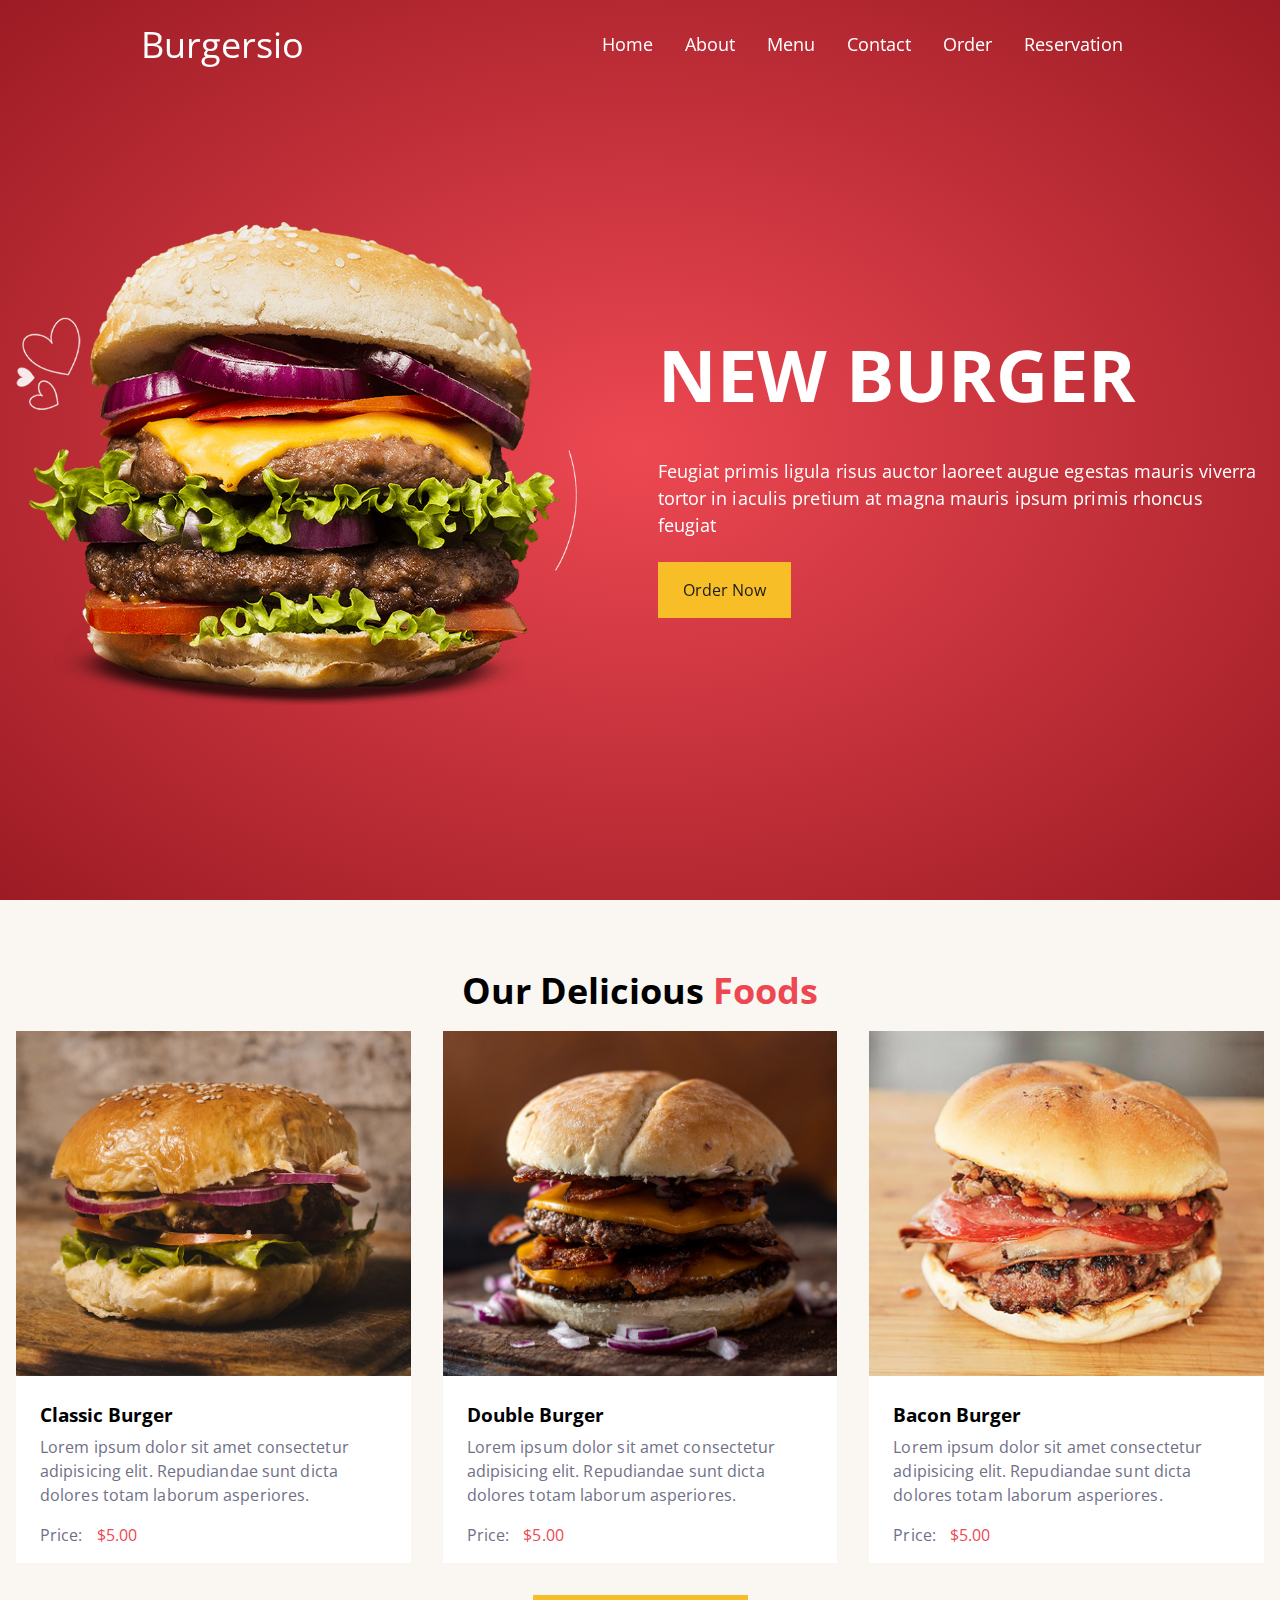
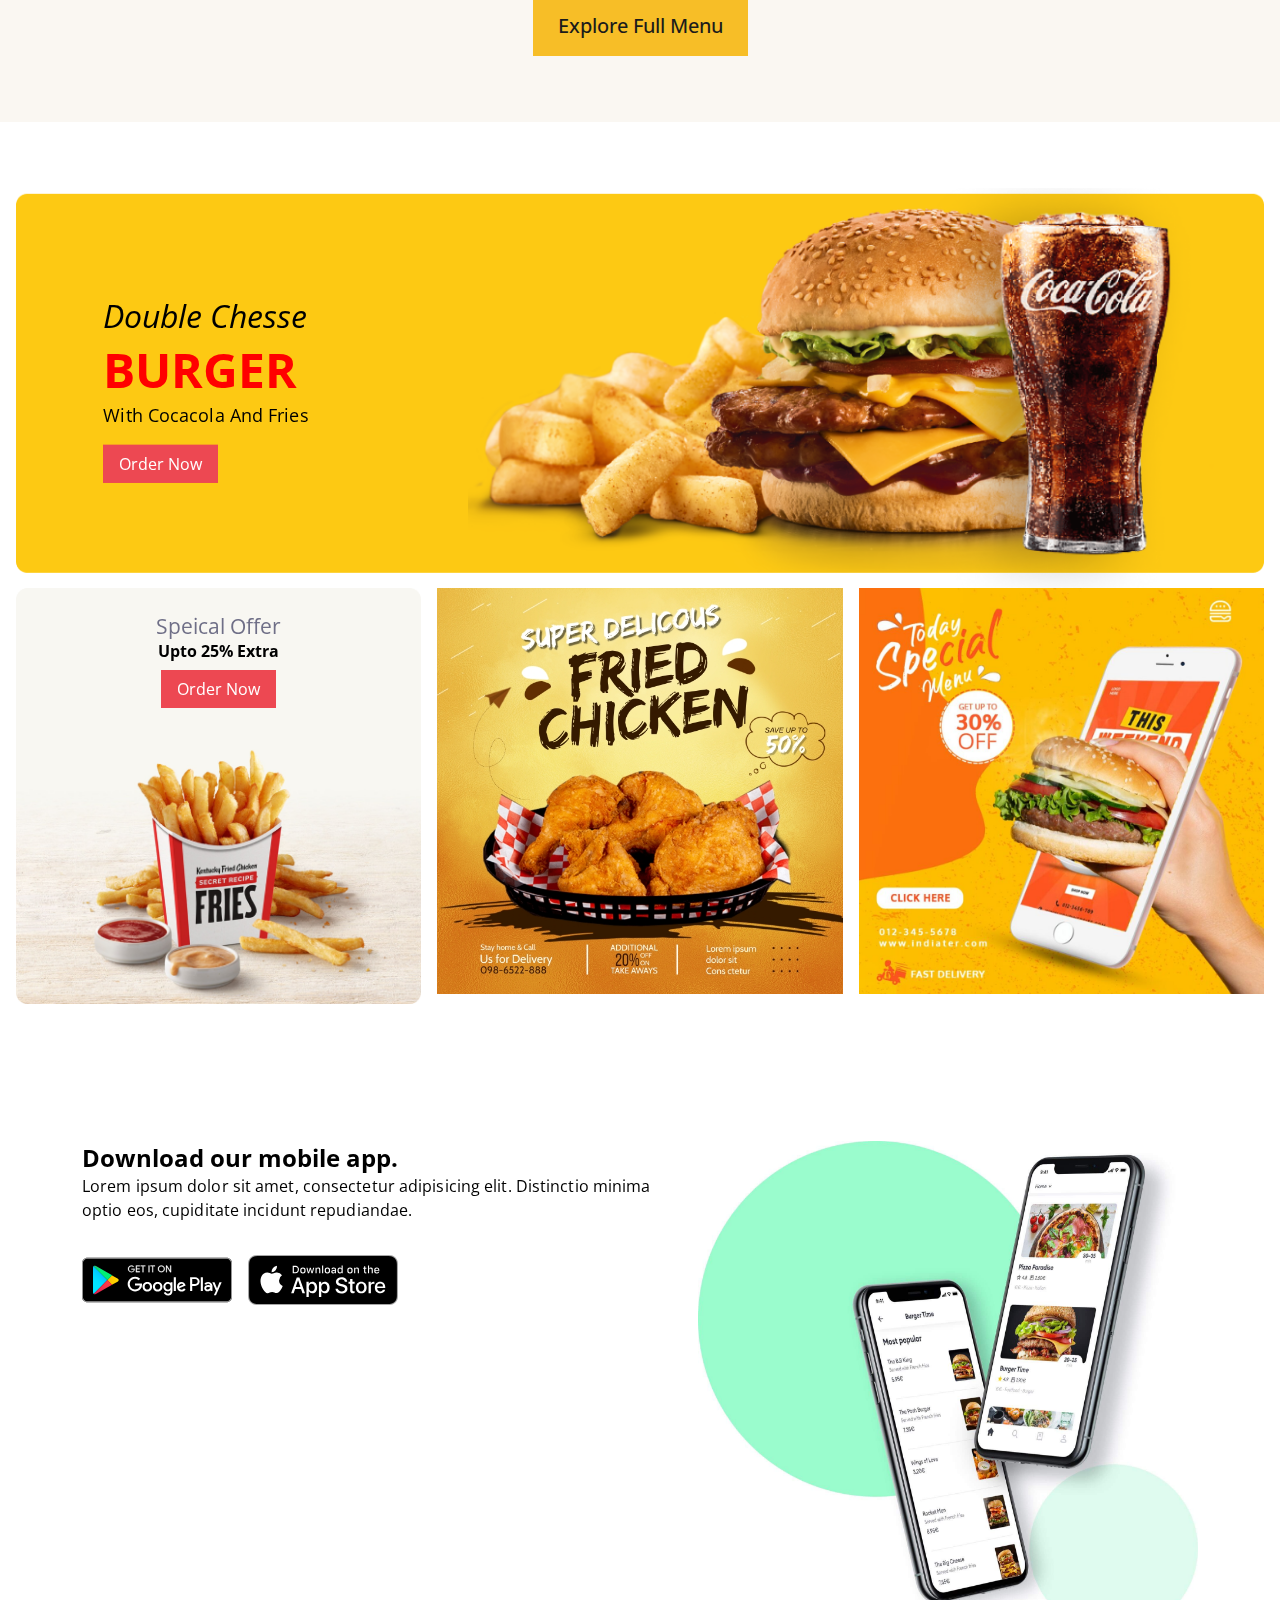
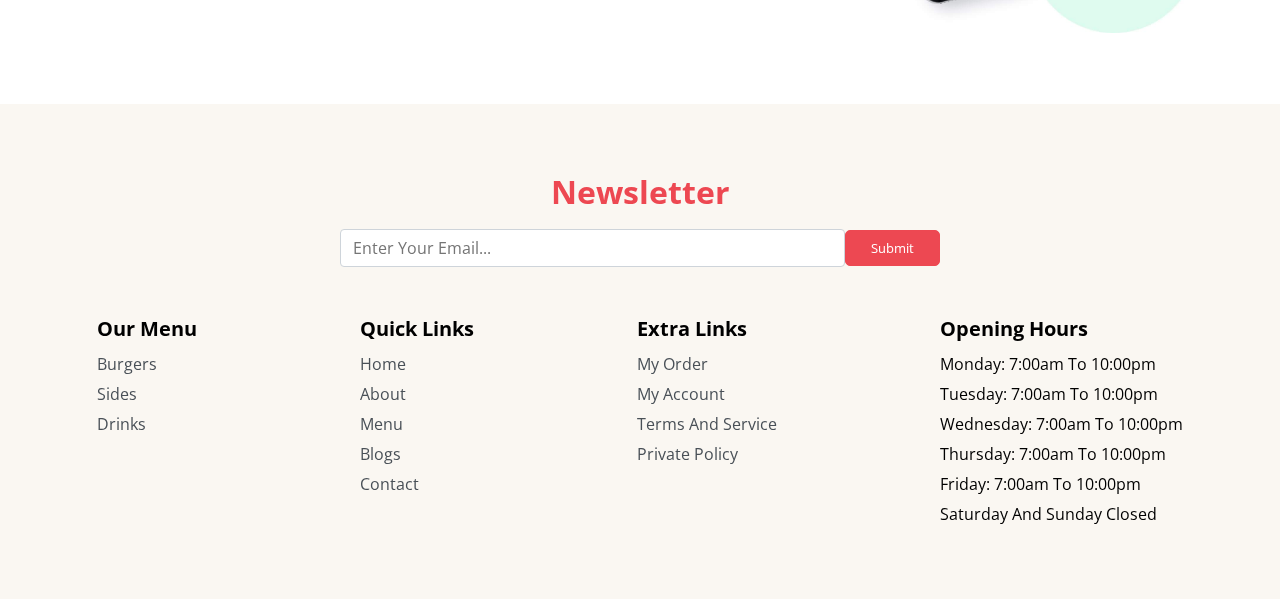
==== index.html @ 21f8e9f9 "Burgersio" ====
<!DOCTYPE html>
<html lang="en">

<head>
    <meta charset="UTF-8">
    <meta http-equiv="X-UA-Compatible" content="IE=edge">
    <meta name="viewport" content="width=device-width, initial-scale=1, minimum-scale=1" />
    <link rel="stylesheet" href="https://use.fontawesome.com/releases/v5.0.13/css/all.css"
        integrity="sha384-DNOHZ68U8hZfKXOrtjWvjxusGo9WQnrNx2sqG0tfsghAvtVlRW3tvkXWZh58N9jp" crossorigin="anonymous">
    <link rel="stylesheet" href="css/main.css">
    <link href="https://fonts.googleapis.com/css2?family=Poppins:wght@300;400;500;700&display=swap" rel="stylesheet">
    <title>Burgersio</title>
</head>

<body>
    <header id="header">
        <div class="nav-container">
            <a href="index.html" id="logo">Burgersio</a>
            <span id="navbar-toggle" class="toggler">
                <i class="fas fa-bars"></i>
            </span>
            <nav class="navbar">
                <ul class="nav-list">
                    <li class="nav-item"><a href="index.html" class="nav-link">Home</a></li>
                    <li class="nav-item"><a href="/about" class="nav-link">About</a></li>
                    <li class="nav-item"><a href="/menu" class="nav-link">Menu</a></li>
                    <li class="nav-item"><a href="/contact" class="nav-link">Contact</a></li>
                    <li class="nav-item order-btn">Order</a></li>
                    <li class="nav-item reservation-btn">Reservation</a></li>
                </ul>
            </nav>
        </div>
    </header>
    <div class="hero">
        <div class="container">
            <div class="hero-content">
                <div class="hero-img">
                    <img src="./img/burger-bg.png" class="img-fluid burger bounce" alt="">
                </div>
                <div class="hero-descprtion">
                    <h1>NEW BURGER</h1>
                    <p>Feugiat primis ligula risus auctor laoreet augue egestas mauris viverra tortor in iaculis pretium
                        at magna mauris ipsum primis rhoncus feugiat</p>
                    <a href="#" class="yellow-btn">Order Now</a>
                </div>
            </div>
        </div>
    </div>

    <section class="popular-dishes">
        <div class="container">
            <h2>Our Delicious <span>Foods</span></h2>
            <div class="dish-container">
                <div class="dish">
                    <div class="dish-img">
                        <img src="/img/classic-burger.jpeg" class="img-fluid" alt="">
                    </div>

                    <div class="dish-content">
                        <h3>Classic Burger</h3>
                        <p>Lorem ipsum dolor sit amet consectetur adipisicing elit. Repudiandae sunt dicta dolores totam
                            laborum asperiores.</p>
                        <p class="price">Price: <span class="cost">$5.00</span></p>
                    </div>
                </div>
                <div class="dish">
                    <div class="dish-img">
                        <img src="/img/double-burger.jpeg" class="img-fluid" alt="">
                    </div>

                    <div class="dish-content">
                        <h3>Double Burger</h3>
                        <p>Lorem ipsum dolor sit amet consectetur adipisicing elit. Repudiandae sunt dicta dolores totam
                            laborum asperiores.</p>
                        <p class="price">Price: <span class="cost">$5.00</span></p>
                    </div>
                </div>
                <div class="dish">
                    <div class="dish-img">
                        <img src="/img/bacon-burger.jpeg" class="img-fluid" alt="">
                    </div>

                    <div class="dish-content">
                        <h3>Bacon Burger</h3>
                        <p>Lorem ipsum dolor sit amet consectetur adipisicing elit. Repudiandae sunt dicta dolores totam
                            laborum asperiores.</p>
                        <p class="price">Price: <span class="cost">$5.00</span></p>
                    </div>
                </div>
            </div>
            <a href="#" class="yellow-btn">Explore Full Menu</a>
        </div>
    </section>

    <section id="deals">
        <div class="container">

            <div class="deal-row">
                <div class="deal-content">
                    <span>Double Chesse</span>
                    <h3>Burger</h3>
                    <p>With Cocacola And Fries</p>
                    <a href="#" class="red-btn">Order Now</a>
                </div>
            </div>

            <div class="deals-container">
                <div class="deal deal-2">
                    <div class="deal-content">
                        <span>Speical Offer</span>
                        <h3>Upto 25% Extra </h3>
                        <a href="#" class="red-btn">Order Now</a>
                    </div>
                    <div class="deal-img">
                        <img src="/img/banner-2.png" class="img-fluid" alt="">
                    </div>
                </div>
                <div class="deal deal-3">
                    <div class="deal-img">
                        <img src="/img/fried-chicken-ads-design-template-52e0ccf8a21992047c5465de8cdbde02_screen.jpeg"
                            class="img-fluid" alt="">
                    </div>
                </div>
                <div class="deal deal-4">
                    <div class="deal-img">
                        <img src="/img/free-best-creative-restaurant-banner-for-fast-food-delivery-promotion-banner-990x990.jpeg"
                            class="img-fluid" alt="">
                    </div>
                </div>
            </div>
        </div>
    </section>

    <section class="download-app">
        <div class="container">
            <div class="download-container">
                <div class="download-content">
                    <h2>Download our mobile app.</h2>
                    <p>Lorem ipsum dolor sit amet, consectetur adipisicing elit. Distinctio minima optio eos, cupiditate
                        incidunt repudiandae.</p>
                    <div class="apps">
                        <div class="google-play">
                            <img src="img/google-play.svg" alt="">
                        </div>
                        <div class="app-store">
                            <img src="img/app-store.svg" alt="">
                        </div>
                    </div>
                </div>
                <div class="download-img">
                    <img src="img/phones-with-bolt-food.jpeg" class="img-fluid" alt="">
                </div>
            </div>
        </div>
    </section>

    <section id="footer">
        <div class="container">
            <h3>Newsletter</h3>
            <div class="newsletter">
                <input type="email" name="" id="" placeholder="Enter Your Email...">
                <input type="submit" class="red-btn" value="Submit">
            </div>

            <div class="footer-navigation">
                <div class="footer-nav-list">
                    <h4>Our Menu</h4>
                    <ul>
                        <li><a href="#">Burgers</a></li>
                        <li><a href="#">Sides</a></li>
                        <li><a href="#">Drinks</a></li>
                    </ul>
                </div>
                <div class="footer-nav-list">
                    <h4>Quick Links</h4>
                    <ul>
                        <li><a href="#">Home</a></li>
                        <li><a href="#">About</a></li>
                        <li><a href="#">Menu</a></li>
                        <li><a href="#">Blogs</a></li>
                        <li><a href="#">Contact</a></li>
                    </ul>
                </div>
                <div class="footer-nav-list">
                    <h4>Extra Links</h4>
                    <ul>
                        <li><a href="#">My Order</a></li>
                        <li><a href="#">My Account</a></li>
                        <li><a href="#">Terms And Service</a></li>
                        <li><a href="#">Private Policy</a></li>
                    </ul>
                </div>
                <div class="footer-nav-list">
                    <h4>Opening Hours</h4>
                    <ul>
                        <li>Monday: 7:00am To 10:00pm</li>
                        <li>Tuesday: 7:00am To 10:00pm</li>
                        <li>Wednesday: 7:00am To 10:00pm</li>
                        <li>Thursday: 7:00am To 10:00pm</li>
                        <li>Friday: 7:00am To 10:00pm</li>
                        <li>Saturday And Sunday Closed</li>
                    </ul>
                </div>
            </div>

        </div>
    </section>

    <section id="reservation-container">
        <div class="reservation">
            <span class="close-btn">&times;</span>
            <div class="reservation-info">
                <h1>Reservation</h1>
                <form>
                    <select name="number_guest" id="">
                        <option value="">Number of guest</option>
                        <option value="1">1</option>
                        <option value="2">2</option>
                        <option value="3">3</option>
                        <option value="4">4</option>
                        <option value="5">5</option>
                        <option value="6+">6+</option>
                    </select>

                    <input type="date" name="date" id="date">

                    <input type="time" name="time" id="time">

                    <input type="submit" class="yellow-btn" value="Book">
                </form>
            </div>
        </div>
    </section>

    <section id="order">
        <div class="order-container">
            <!-- <div class="container"> -->
            <span class="close-btn-2">&times;</span>
            <div class="order-content">
                <div class="order-header">
                    <h3>Logo</h3>
                    <p>900 Third St, Alpharetta GA 30009 </p>
                    <span id="login-btn">Login</span>
                </div>
                <div class="order-sub-body">
                    <form action="">
                        <select name="categories" id="categories">
                            <option value="all">All</option>
                            <option value="burgers">Burger</option>
                            <option value="sides">Sides</option>
                            <option value="drinks">Drinks</option>
                        </select>

                        <input type="text" placeholder="search..." id="searchbar">
                    </form>
                </div>
                <div class="order-body">
                    <div class="food-items active" id="all">
                        <div>
                            <div class="category-name">
                                <h2>Burgers</h2>
                            </div>
                        </div>
                        <div class="item">
                            <h4>CRISPY CHICKEN</h4>
                            <p>Chicken breast, chilli sauce, tomatoes, pickles, coleslaw</p>
                            <span>$5.99</span>
                        </div>
                        <div class="item">
                            <h4>Bacon Burger</h4>
                            <p>House beef patty, cheddar cheese, bacon, onion, mustard</p>
                            <span>$9.99</span>
                        </div>
                        <div class="item">
                            <h4>Double Burger</h4>
                            <p>2 beef patties, cheddar cheese, mustard, pickles, tomatoes</p>
                            <span>$7.99</span>
                        </div>
                        <div class="item">
                            <h4>Classic Burger</h4>
                            <p>Beef, cheddar cheese, ketchup, mustard, pickles, onion</p>
                            <span>$5.99</span>
                        </div>
                        <div>
                            <div class="category-name">
                                <h2>Sides</h2>
                            </div>
                        </div>
                        <div class="item">
                            <h4>Onion Rings</h4>
                            <p>Integer ultrice an aligula lectus purus magna and tempor</p>
                            <span>$1.75</span>
                        </div>
                        <div class="item">
                            <h4>French Fries</h4>
                            <p>Integer ultrice an aligula lectus purus magna and tempor</p>
                            <span>$1.75</span>
                        </div>
                        <div class="item">
                            <h4>Chicken Nuggets</h4>
                            <p>Integer ultrice an aligula lectus purus magna and tempor</p>
                            <span>$1.99</span>
                        </div>
                        <div class="item">
                            <h4>MOZZARELLA STICKS</h4>
                            <p>Integer ultrice an aligula lectus purus magna and tempor</p>
                            <span>$2.99</span>
                        </div>

                        <div>
                            <div class="category-name">
                                <h2>Drinks</h2>
                            </div>
                        </div>
                        <div class="item">
                            <h4>Orange Juice</h4>
                            <p>Lorem ipsum dolor sit, amet consectetur adipisicing.</p>
                            <span>$1.99</span>
                        </div>
                        <div class="item">
                            <h4>Iced Cola</h4>
                            <p>Integer ultrice an aligula lectus purus magna and tempor</p>
                            <span>$1.99</span>
                        </div>
                        <div class="item">
                            <h4>Iced Tea</h4>
                            <p>Integer ultrice an aligula lectus purus magna and tempor</p>
                            <span>$1.99</span>
                        </div>
                        <div class="item">
                            <h4>Trio Cafe</h4>
                            <p>Trio Cafe is Family owned in Boston Waterfront.</p>
                            <span>$2.99</span>
                        </div>
                    </div>

                    <div class="food-items" id="burgers">
                        <div>
                            <div class="category-name">
                                <h2>Burgers</h2>
                            </div>
                        </div>
                        <div class="item">
                            <h4>CRISPY CHICKEN</h4>
                            <p>Chicken breast, chilli sauce, tomatoes, pickles, coleslaw</p>
                            <span>$5.99</span>
                        </div>
                        <div class="item">
                            <h4>Bacon Burger</h4>
                            <p>House beef patty, cheddar cheese, bacon, onion, mustard</p>
                            <span>$9.99</span>
                        </div>
                        <div class="item">
                            <h4>Double Burger</h4>
                            <p>2 beef patties, cheddar cheese, mustard, pickles, tomatoes</p>
                            <span>$7.99</span>
                        </div>
                        <div class="item">
                            <h4>Classic Burger</h4>
                            <p>Beef, cheddar cheese, ketchup, mustard, pickles, onion</p>
                            <span>$5.99</span>
                        </div>
                    </div>

                    <div class="food-items" id="sides">
                        <div>
                            <div class="category-name">
                                <h2>Sides</h2>
                            </div>
                        </div>
                        <div class="item">
                            <h4>Onion Rings</h4>
                            <p>Integer ultrice an aligula lectus purus magna and tempor</p>
                            <span>$1.75</span>
                        </div>
                        <div class="item">
                            <h4>French Fries</h4>
                            <p>Integer ultrice an aligula lectus purus magna and tempor</p>
                            <span>$1.75</span>
                        </div>
                        <div class="item">
                            <h4>Chicken Nuggets</h4>
                            <p>Integer ultrice an aligula lectus purus magna and tempor</p>
                            <span>$1.99</span>
                        </div>
                        <div class="item">
                            <h4>MOZZARELLA STICKS</h4>
                            <p>Integer ultrice an aligula lectus purus magna and tempor</p>
                            <span>$2.99</span>
                        </div>
                    </div>

                    <div class="food-items" id="drinks">
                        <div>
                            <div class="category-name">
                                <h2>Drinks</h2>
                            </div>
                        </div>
                        <div class="item">
                            <h4>Orange Juice</h4>
                            <p>Lorem ipsum dolor sit, amet consectetur adipisicing.</p>
                            <span>$1.99</span>
                        </div>
                        <div class="item">
                            <h4>Iced Cola</h4>
                            <p>Integer ultrice an aligula lectus purus magna and tempor</p>
                            <span>$1.99</span>
                        </div>
                        <div class="item">
                            <h4>Iced Tea</h4>
                            <p>Integer ultrice an aligula lectus purus magna and tempor</p>
                            <span>$1.99</span>
                        </div>
                        <div class="item">
                            <h4>Trio Cafe</h4>
                            <p>Trio Cafe is Family owned in Boston Waterfront.</p>
                            <span>$2.99</span>
                        </div>
                    </div>

                    <div class="order-summary">
                        <div class="summary-header">
                            <h4>Order Summary</h4>
                        </div>
                        <div class="summary">
                            <p>Lorem ipsum dolor, sit amet consectetur adipisicing elit. Illum quaerat delectus
                                nulla sapiente molestias ad eaque minus pariatur laboriosam! Vitae beatae inventore,
                                omnis officiis ipsum perspiciatis alias, consectetur numquam, expedita atque
                                assumenda consequuntur commodi facere. Architecto, enim eveniet corrupti possimus ab
                                mollitia voluptates hic sapiente molestias error fuga earum a.</p>
                        </div>
                    </div>
                </div>
            </div>
        </div>

        <div id="order-item">
            <div class="order-item-container">
                <div class="order-item-content">
                    <span class="closeBtn4">&times;</span>
                    <div class="order-item-header">
                        <h2 class="item-name"></h2>
                        <p class="item-descrption"></p>
                    </div>
                    <div class="order-item-body">
                        <textarea name="instruction" id="instruction" cols="30" rows="10"></textarea>
                    </div>
                    <div class="order-item-footer">
                        <input type="number" name="quantity" id="quantity" min="0" max="10" placeholder="0">
                        <button class="red-btn">Add to order <span class="item-price"></span></button>
                    </div>
                </div>
            </div>
        </div>

        <div id="login">
            <div class="login-container">
                <div class="login-content">
                    <span class="closeBtn3">&times;</span>
                    <div class="login-header">
                        <h3>Login</h3>
                        <p>Don't have a ChowNow account? <span id="sign-up-btn">sign up</span></p>
                    </div>
                    <div class="login-body">
                        <form action="">
                            <div class="text-danger"></div>
                            <input type="email" name="login_email" id="login_email" placeholder="email...">

                            <div class="text-danger"></div>
                            <input type="text" name="login_password" id="login_password" placeholder="password...">

                            <input type="button" value="Login" class="red-btn" id="sign-in">
                        </form>
                    </div>
                    <div class="login-footer">
                        <p>footer</p>
                    </div>
                </div>
            </div>
        </div>

        <div id="sign-up">
            <div class="sign-up-container">
                <div class="sign-up-content">
                    <span class="closeBtn4">&times;</span>
                    <div class="sign-up-header">
                        <h3>Sign Up</h3>
                        <p>Already have an account <span id="login-btn-2">login</span></p>
                    </div>
                    <div class="sign-up-body">
                        <form action="">
                            <div class="text-danger"></div>
                            <input type="text" name="fname" id="fname" placeholder="First Name...">

                            <div class="text-danger"></div>
                            <input type="text" name="lname" id="lname" placeholder="Last Name...">

                            <div class="text-danger"></div>
                            <input type="email" name="email" id="email" placeholder="Email...">

                            <div class="text-danger"></div>
                            <input type="text" name="phone" id="phone" placeholder="Phone...">

                            <div class="text-danger"></div>
                            <input type="text" name="password" id="password" placeholder="Password...">

                            <input type="button" value="Sign Up" class="red-btn" id="register">
                        </form>
                    </div>
                    <div class="sign-up-footer">
                        <p>footer</p>
                    </div>
                </div>
            </div>
        </div>
    </section>

</body>

<script src="https://ajax.googleapis.com/ajax/libs/jquery/3.5.1/jquery.min.js"></script>
<script src="js/app.js"></script>

</html>
---- css/main.css ----
@import url("https://fonts.googleapis.com/css2?family=Imperial+Script&family=Poppins:wght@300;400;500;700&display=swap");
@import url("https://fonts.googleapis.com/css2?family=Open+Sans:wght@300;400;500;700&display=swap");
* {
  margin: 0;
  padding: 0;
  box-sizing: border-box;
  font-family: "Open Sans";
}

a {
  text-decoration: none;
}

li {
  list-style: none;
}

section {
  padding: 50px 0;
}

input[type='email'], input[type='text'], input[type='date'], input[type='time'], select, textarea {
  display: block;
  width: 100%;
  height: calc(1.5em + 0.75rem + 2px);
  padding: 0.375rem 0.75rem;
  font-size: 1rem;
  font-weight: 400;
  line-height: 1.5;
  color: #495057;
  background-color: #fff;
  background-clip: padding-box;
  border: 1px solid #ced4da;
  border-radius: 0.25rem;
  transition: border-color .15s ease-in-out,box-shadow .15s ease-in-out;
}

.container {
  max-width: 1300px;
  width: 100%;
  margin: 0 auto;
  overflow: hidden;
  padding: 1rem;
}

.yellow-btn {
  border: 1px solid #f7be27;
  color: #1b1b1b;
  background: #f7be27;
  padding: 1rem 1.5rem;
  transition: .3s ease-in-out;
  cursor: pointer;
}

.yellow-btn:hover {
  border: 1px solid #fff;
  color: #fff;
  background: transparent;
}

.red-btn {
  border: 1px solid #ed4852;
  color: #fff;
  background: #ed4852;
  padding: 1rem 1.5rem;
  transition: .3s ease-in-out;
  cursor: pointer;
}

.red-btn:hover {
  border: 1px solid #1b1b1b;
  color: #fff;
  background: #1b1b1b;
}

.img-fluid {
  max-width: 100%;
  height: auto;
}

.sticky {
  background: #fff;
  color: #1b1b1b;
}

.text-danger {
  color: red;
  text-align: left;
  text-transform: capitalize;
}

.reservation-btn {
  cursor: pointer;
}

header.sticky #logo,
header.sticky ul li,
header.sticky .toggler,
header.sticky ul li a {
  color: #1b1b1b !important;
}

header.sticky #logo:hover,
header.sticky ul li:hover,
header.sticky .toggler:hover,
header.sticky ul li a:hover {
  color: #ed4852 !important;
}

@keyframes bounce {
  0% {
    transform: translateY(50);
  }
  50% {
    transform: translateY(-50px);
  }
  100% {
    transform: translateY(50);
  }
}

header {
  position: fixed;
  top: 0;
  left: 0;
  width: 100%;
  display: flex;
  flex-wrap: wrap;
  justify-content: space-between;
  align-items: center;
  padding: 1rem 0;
  z-index: 10;
  transition: 0.3s ease-in-out;
  background: transparent;
}

header .nav-container {
  display: flex;
  align-items: center;
  justify-content: space-around;
  width: 100%;
  flex-wrap: wrap;
}

header .nav-container #navbar-toggle {
  display: none;
}

header .nav-container #logo {
  color: #fff;
  font-size: 36px;
  transition: 0.3s ease-in-out;
  cursor: pointer;
}

header .nav-container .nav-list {
  display: flex;
  align-items: center;
  flex-wrap: wrap;
}

header .nav-container .nav-list .nav-item {
  padding: 1rem;
  cursor: pointer;
  color: #fff;
  transition: .3s ease-in-out;
  font-size: 18px;
}

header .nav-container .nav-list .nav-item:hover {
  color: #1b1b1b;
}

header .nav-container .nav-list .nav-item .nav-link {
  color: #fff;
  transition: .3s ease-in-out;
  font-size: 18px;
}

header .nav-container .nav-list .nav-item .nav-link:hover {
  color: #1b1b1b;
}

.hero {
  position: relative;
  width: 100%;
  height: 100vh;
  background: #ed4852;
  background: radial-gradient(ellipse at center, #ed4852 0%, #9c1b24 100%);
}

.hero .hero-content {
  display: flex;
  align-items: center;
  justify-content: center;
  height: 100vh;
  gap: 5rem;
}

.hero .hero-content .hero-img {
  flex: 90%;
  animation-duration: 2s;
  animation-iteration-count: infinite;
  animation-name: bounce;
  animation-timing-function: linear;
}

.hero .hero-content .hero-descprtion h1 {
  color: #fff;
  font-size: 72px;
  line-height: 1.2;
  margin-bottom: 2.5rem;
  font-weight: 700;
}

.hero .hero-content .hero-descprtion p {
  color: #fff;
  line-height: 1.5;
  letter-spacing: .1px;
  margin-bottom: 2.5rem;
  font-size: 18px;
}

.popular-dishes {
  background: #faf7f2;
}

.popular-dishes h2 {
  text-align: center;
  font-size: 36px;
  padding-bottom: 1rem;
  font-weight: 700;
}

.popular-dishes h2 span {
  color: #ed4852;
}

.popular-dishes .dish-container {
  display: flex;
  align-items: center;
  justify-content: center;
  width: 100%;
  gap: 2rem;
}

.popular-dishes .dish {
  background: #fff;
  cursor: pointer;
  margin-bottom: 2rem;
  overflow: hidden;
}

.popular-dishes .dish:hover img {
  transform: scale(1.2);
}

.popular-dishes .dish:hover h2 {
  z-index: 10;
}

.popular-dishes .dish .dish-img {
  display: inline-block;
  overflow: hidden;
}

.popular-dishes .dish .dish-img img {
  width: 100%;
  transition: 0.5s all ease-in-out;
  overflow: hidden;
  width: 100%;
  position: relative;
}

.popular-dishes .dish .dish-content {
  margin-top: 1rem;
}

.popular-dishes .dish .dish-content h3 {
  padding: 0 1.5rem;
  margin-bottom: .5rem;
}

.popular-dishes .dish .dish-content p {
  padding: 0 1.5rem;
  color: #6F6F87;
  line-height: 1.5;
  letter-spacing: .1px;
  margin-bottom: 1rem;
}

.popular-dishes .dish .dish-content .price {
  padding: 0 1.5rem;
}

.popular-dishes .dish .dish-content .price span {
  color: #ed4852;
  padding-left: 10px;
}

.popular-dishes .yellow-btn {
  margin: 0 auto;
  display: table;
  font-weight: 500;
  font-size: 20px;
}

.popular-dishes .yellow-btn:hover {
  background: #ed4852;
  border-color: #ed4852;
}

#deals .deal-row {
  background: url("/img/row-banner.png") no-repeat center/cover;
  height: 25rem;
  position: relative;
  object-fit: cover;
}

#deals .deal-row .deal-content {
  position: absolute;
  top: 50%;
  left: 7%;
  transform: translateY(-50%);
}

#deals .deal-row .deal-content span {
  font-style: italic;
  font-size: 2rem;
}

#deals .deal-row .deal-content h3 {
  font-size: 3rem;
  color: red;
  text-transform: uppercase;
}

#deals .deal-row .deal-content p {
  font-size: 1.1rem;
  padding-bottom: 1rem;
  line-height: 1.5;
  letter-spacing: .1px;
}

#deals .deal-row .deal-content .red-btn {
  display: table;
  padding: 7px 15px;
}

#deals .deals-container {
  display: grid;
  grid-template-columns: 1fr 1fr 1fr;
  gap: 1rem;
}

#deals .deals-container .deal {
  position: relative;
  overflow: hidden;
  height: 100%;
  text-align: center;
}

#deals .deals-container .deal .deal-content img {
  height: 100%;
  width: 100%;
  object-fit: cover;
}

#deals .deals-container .deal .deal-content .red-btn {
  display: table;
  margin: 0 auto;
  padding: 7px 15px;
}

#deals .deals-container .deal-2 .deal-content {
  width: 100%;
  position: absolute;
  top: 1.5rem;
  padding: 0 2rem;
}

#deals .deals-container .deal-2 .deal-content span {
  color: #6F6F87;
  font-size: 1.3rem;
}

#deals .deals-container .deal-2 .deal-content h3 {
  font-size: 1rem;
  margin-bottom: .5rem;
}

#deals .deals-container .deal-2 .deal-img img {
  width: 100%;
}

#deals .deals-container .deal-3 {
  height: 100%;
}

.download-app .download-container {
  display: flex;
  width: 100%;
  justify-content: center;
  grid-gap: 1rem;
}

.download-app .download-container .download-content {
  width: 600px;
}

.download-app .download-container .download-content .app {
  display: flex;
  align-items: center;
}

.download-app .download-container .download-content h1 {
  font-size: 64px;
  text-transform: capitalize;
  letter-spacing: 1.1;
}

.download-app .download-container .download-content p {
  margin-bottom: .5rem;
  line-height: 1.5;
  letter-spacing: .1px;
}

.download-app .download-container .download-content .apps {
  display: flex;
  grid-gap: 1rem;
}

.download-app .download-container .download-content .apps img {
  height: 100px;
  width: 150px;
}

.download-app .download-img {
  width: 500px;
}

#footer {
  background: #faf7f2;
}

#footer h3 {
  text-align: center;
  font-weight: 700;
  font-size: 32px;
  margin-bottom: 1rem;
  color: #ed4852;
}

#footer .newsletter {
  display: flex;
  align-items: center;
  justify-content: center;
  max-width: 600px;
  margin: 0 auto;
}

#footer .newsletter .red-btn {
  padding: 8px 25px;
  border-radius: 5px;
}

#footer .footer-navigation {
  display: flex;
  justify-content: space-around;
  margin-top: 3rem;
}

#footer .footer-navigation h4 {
  font-size: 20px;
  margin-bottom: .7rem;
}

#footer .footer-navigation li {
  margin-bottom: .5rem;
}

#footer .footer-navigation li a {
  color: #495057;
}

#footer .footer-navigation li a:hover {
  color: #ed4852;
}

.hero-header {
  background: #ed4852;
  background: radial-gradient(ellipse at center, #ed4852 0%, #9c1b24 100%);
  height: 60vh;
  width: 100%;
  display: flex;
  align-items: center;
  justify-content: center;
}

.hero-header .hero-content h1 {
  color: #fff;
  font-size: 64px;
  text-align: center;
}

.hero-header .hero-content ul {
  display: flex;
  align-items: center;
  justify-content: center;
  grid-gap: 1rem;
}

.hero-header .hero-content ul.breadcrumb li:before {
  padding: 8px;
  color: black;
  content: "/\00a0";
}

.menu-container {
  background: #faf7f2;
}

.menu-container .menu-list {
  display: flex;
  align-items: center;
  justify-content: center;
  width: 75%;
  border-radius: 25px;
  grid-gap: 1rem;
  background: #fff;
  margin: 2rem auto;
}

.menu-container .menu-list .menu-category {
  padding: 1rem;
  color: #9f9f9f;
  cursor: pointer;
  font-size: 20px;
  transition: .4s ease-in-out;
}

.menu-container .menu-list .menu-category.active {
  color: #ed4852;
}

.menu-container .menu-list .menu-category.active:hover {
  color: #ed4852;
}

.menu-container .menu-list .menu-category:hover {
  color: #1b1b1b;
}

.menu-container .menu-items-container {
  display: none;
}

.menu-container .menu-items-container.active {
  display: block;
}

.menu-container .menu-items-container .card-container {
  display: flex;
  align-items: center;
  justify-content: center;
  width: 100%;
  grid-gap: 1.5rem;
}

.menu-container .menu-items-container .card-container .card {
  padding: 0 0 1rem 0;
  border-radius: 25px;
  background: #fff;
  cursor: pointer;
  overflow: hidden;
  transition: 0.4s ease-in-out;
}

.menu-container .menu-items-container .card-container .card:hover .card-img img {
  transform: scale(1.1);
}

.menu-container .menu-items-container .card-container .card .card-img img {
  width: 100%;
  object-fit: contain;
  transition: 0.3s ease-in-out;
}

.menu-container .menu-items-container .card-container .card .card-descrption {
  padding: 1rem;
}

.menu-container .menu-items-container .card-container .card .card-descrption h3 {
  margin-bottom: .3rem;
}

.menu-container .menu-items-container .card-container .card .card-descrption p {
  margin-bottom: .3rem;
  line-height: 1.5;
  letter-spacing: .1px;
}

.about-container {
  display: flex;
  justify-content: center;
  grid-gap: 2rem;
  width: 100%;
}

.about-container .about-descrption {
  width: 1000px;
  margin: 0 auto;
}

.about-container .about-descrption h3 {
  font-size: 64px;
  font-weight: 500;
  text-align: center;
}

.about-container .about-descrption h3 span {
  color: #ed4852;
}

.about-container .about-descrption p {
  line-height: 1.5;
  letter-spacing: .1px;
  font-size: 18px;
  font-weight: 400;
}

.team {
  background: #faf7f2;
}

.team #team-heading {
  text-align: center;
  font-size: 48px;
  margin-bottom: 2rem;
}

.team #team-heading span {
  color: #ed4852;
}

.team .crew-members {
  display: flex;
  align-items: center;
  justify-content: center;
  grid-gap: 1rem;
  width: 100%;
}

.team .crew-members .crew-member {
  background: #fff;
  border-radius: 25px;
  overflow: hidden;
  display: inline-block;
}

.team .crew-members .crew-member:hover img {
  transform: scale(1.1);
}

.team .crew-members .crew-member img {
  height: 400px;
  object-fit: cover;
  position: relative;
  transition: .3s ease-in-out;
}

.team .crew-members .crew-member .member-descrption {
  text-align: center;
  margin-top: 1.5rem;
}

.team .crew-members .crew-member .member-descrption h3 {
  margin-bottom: .5rem;
  font-weight: 600;
  font-size: 24px;
}

.team .crew-members .crew-member .member-descrption p {
  margin-bottom: 1rem;
  color: #9f9f9f;
  font-weight: 400;
  line-height: 1.5;
  letter-spacing: .1px;
}

.team .crew-members .crew-member .member-descrption .social-media {
  display: flex;
  align-items: center;
  justify-content: center;
  grid-gap: 2rem;
  width: 100%;
}

.team .crew-members .crew-member .member-descrption .social-media a {
  color: #1b1b1b;
  transition: 0.4s ease-in-out;
  font-size: 20px;
}

.team .crew-members .crew-member .member-descrption .social-media a:hover {
  color: #ed4852;
}

#reservation-container {
  position: fixed;
  top: 0;
  right: 0;
  left: 0;
  height: 100vh;
  width: 100vw;
  padding: 0;
  transition: 0.4s;
  opacity: 0;
  z-index: -1;
}

#reservation-container.active {
  opacity: 1;
  z-index: 100;
  display: block;
}

#reservation-container .reservation {
  position: relative;
  background: #ed4852;
  background: radial-gradient(ellipse at center, #ed4852 0%, #9c1b24 100%);
}

#reservation-container .reservation .close-btn {
  position: absolute;
  top: 0;
  right: 10px;
  font-size: 56px;
  cursor: pointer;
  transition: 0.3s ease-in-out;
}

#reservation-container .reservation .close-btn:hover {
  color: #fff;
}

#reservation-container .reservation .reservation-info {
  display: flex;
  justify-content: center;
  align-items: center;
  width: 100%;
  height: 100vh;
  flex-direction: column;
}

#reservation-container .reservation .reservation-info h1 {
  margin-bottom: 2rem;
  font-size: 48px;
  color: #fff;
}

#reservation-container .reservation .reservation-info form {
  width: 50%;
}

#reservation-container .reservation .reservation-info form input[type='date'], #reservation-container .reservation .reservation-info form input[type="time"], #reservation-container .reservation .reservation-info form select {
  display: block;
  width: 100%;
  height: calc(1.5em + 0.75rem + 2px);
  padding: 0.375rem 0.75rem;
  font-size: 1rem;
  font-weight: 400;
  line-height: 1.5;
  color: #495057;
  background-color: #fff;
  background-clip: padding-box;
  border: 1px solid #ced4da;
  border-radius: 0.25rem;
  transition: border-color .15s ease-in-out,box-shadow .15s ease-in-out;
  margin-bottom: 1rem;
}

#reservation-container .reservation .reservation-info form .yellow-btn {
  padding: .6rem 2rem;
  width: 50%;
  display: table;
  margin: 0 auto;
  margin-top: 2rem;
}

#order {
  position: fixed;
  top: 0;
  right: 0;
  left: 0;
  bottom: 0;
  height: 100vh;
  width: 100vw;
  padding: 0;
  transition: 0.4s;
  opacity: 0;
  z-index: -1;
}

#order.active {
  opacity: 1;
  z-index: 100;
}

#order .order-container {
  background: rgba(0, 0, 0, 0.8);
  height: 100%;
  padding: 1rem;
  width: 100%;
  overflow: auto;
}

#order .order-container .close-btn-2 {
  position: absolute;
  right: 15px;
  top: 0px;
  font-size: 48px;
  color: #fff;
  transition: 0.4s ease-in-out;
  cursor: pointer;
}

#order .order-container .close-btn-2:hover {
  color: #ced4da;
}

#order .order-container .order-content {
  background: #fff;
  padding: 2.5rem;
  border-radius: 16px;
  margin: 5% auto;
  width: 1100px;
}

#order .order-container .order-content .order-header {
  display: flex;
  align-items: center;
  justify-content: space-around;
  grid-gap: 4rem;
  border-bottom: 1px solid #eee;
  padding: 1.5rem 0;
}

#order .order-container .order-content .order-header h3 {
  border-right: 1px solid #eee;
  padding-right: 1.5rem;
}

#order .order-container .order-content .order-header p {
  flex: 1;
  line-height: 1.5;
  letter-spacing: .1px;
}

#order .order-container .order-content .order-header #login-btn {
  cursor: pointer;
}

#order .order-container .order-content .order-sub-body {
  margin-top: 1.5rem;
  padding: 1rem 0;
  border-bottom: 1px solid #eee;
}

#order .order-container .order-content .order-sub-body form {
  display: flex;
  align-items: center;
  justify-content: space-around;
  grid-gap: 1.5rem;
  width: 100%;
}

#order .order-container .order-content .order-sub-body form input[type='text'], #order .order-container .order-content .order-sub-body form select {
  display: block;
  width: 100%;
  height: calc(1.5em + 0.75rem + 2px);
  padding: 0.375rem 0.75rem;
  font-size: 1rem;
  font-weight: 400;
  line-height: 1.5;
  color: #495057;
  background-color: #fff;
  background-clip: padding-box;
  border: 1px solid #ced4da;
  border-radius: 0.25rem;
  transition: border-color .15s ease-in-out,box-shadow .15s ease-in-out;
  margin-bottom: 1rem;
}

#order .order-container .order-content .order-body {
  display: flex;
  justify-content: space-around;
  width: 100%;
  grid-gap: 1rem;
}

#order .order-container .order-content .order-body .food-items {
  display: none;
  width: 600px;
}

#order .order-container .order-content .order-body .food-items.active {
  display: block !important;
}

#order .order-container .order-content .order-body .food-items h2 {
  font-size: 32px;
  text-decoration: underline;
  margin: 1rem 0 2rem;
}

#order .order-container .order-content .order-body .food-items .item {
  border: 1px solid #eee;
  padding: 1.2rem;
  border-radius: 15px;
  margin-bottom: 1.5rem;
  cursor: pointer;
}

#order .order-container .order-content .order-body .food-items .item h4 {
  text-transform: uppercase;
  margin-bottom: .5rem;
}

#order .order-container .order-content .order-body .food-items .item p {
  margin-bottom: .5rem;
  line-height: 1.5;
  letter-spacing: .1px;
}

#order .order-container .order-content .order-body .order-summary {
  border: 1px solid #eee;
  margin: 0 auto;
  margin-top: 2rem;
  padding: 1rem;
  border-radius: 15px;
  height: 100%;
  width: 500px;
}

#order .order-container .order-content .order-body .order-summary .summary-header {
  border-bottom: 1px solid #eee;
  padding: 1rem 0;
  font-size: 20px;
}

#order .order-container .order-content .order-body .order-summary .summary {
  margin-top: 1rem;
}

#order #order-item {
  position: fixed;
  top: 0;
  right: 0;
  left: 0;
  bottom: 0;
  height: 100vh;
  width: 100vw;
  padding: 0;
  transition: 0.5s;
  opacity: 0;
  z-index: -1;
}

#order #order-item.active {
  opacity: 1;
  z-index: 1000;
}

#order #order-item .order-item-container {
  background: rgba(0, 0, 0, 0.8);
  height: 100%;
  overflow: auto;
}

#order #order-item .order-item-container .order-item-content {
  background: #fff;
  padding: 2.5rem;
  border-radius: 16px;
  margin: 5% auto;
  width: 750px;
  position: relative;
}

#order #order-item .order-item-container .order-item-content .closeBtn4 {
  position: absolute;
  top: 20px;
  right: 20px;
  font-size: 36px;
  cursor: pointer;
}

#order #order-item .order-item-container .order-item-content .order-item-header {
  margin-bottom: 1rem;
}

#order #order-item .order-item-container .order-item-content .order-item-body {
  margin-bottom: 1rem;
}

#order #order-item .order-item-container .order-item-content .order-item-body textarea {
  height: 150px;
}

#order #order-item .order-item-container .order-item-content .order-item-footer {
  display: flex;
  gap: 1rem;
}

#order #order-item .order-item-container .order-item-content .order-item-footer #quantity {
  width: 75px;
}

#order #order-item .order-item-container .order-item-content .order-item-footer .red-btn {
  display: flex;
  padding: .5rem;
  gap: 1rem;
}

#order #login {
  position: fixed;
  top: 0;
  right: 0;
  left: 0;
  bottom: 0;
  height: 100vh;
  width: 100vw;
  padding: 0;
  transition: 0.5s;
  opacity: 0;
  z-index: -1;
}

#order #login.active {
  opacity: 1;
  z-index: 1000;
}

#order #login .login-container {
  background: rgba(0, 0, 0, 0.8);
  height: 100%;
  overflow: auto;
}

#order #login .login-container .login-content {
  background: #fff;
  padding: 2.5rem;
  border-radius: 16px;
  margin: 5% auto;
  width: 750px;
  position: relative;
  text-align: center;
}

#order #login .login-container .login-content .closeBtn3 {
  position: absolute;
  top: 20px;
  right: 20px;
  font-size: 36px;
  cursor: pointer;
}

#order #login .login-container .login-content .login-header h3 {
  margin-top: 3rem;
  margin-bottom: 1rem;
  font-size: 36px;
}

#order #login .login-container .login-content .login-header p {
  margin-bottom: 1.5rem;
  line-height: 1.5;
  letter-spacing: .1px;
}

#order #login .login-container .login-content .login-header p span {
  color: #ed4852;
  cursor: pointer;
  text-transform: capitalize;
}

#order #login .login-container .login-content .login-body input {
  margin-bottom: 1.5rem;
}

#order #login .login-container .login-content .login-body .red-btn {
  padding: 10px 35px;
  text-transform: capitalize;
  font-size: 16px;
}

#order #sign-up {
  position: fixed;
  top: 0;
  right: 0;
  left: 0;
  bottom: 0;
  height: 100vh;
  width: 100vw;
  padding: 0;
  transition: 0.4s;
  opacity: 0;
  z-index: -1;
}

#order #sign-up.active {
  opacity: 1;
  z-index: 100;
}

#order #sign-up .sign-up-container {
  background: rgba(0, 0, 0, 0.8);
  height: 100%;
  overflow: auto;
}

#order #sign-up .sign-up-container .sign-up-content {
  background: #fff;
  padding: 2.5rem;
  border-radius: 16px;
  margin: 5% auto;
  width: 750px;
  position: relative;
  text-align: center;
}

#order #sign-up .sign-up-container .sign-up-content .closeBtn4 {
  position: absolute;
  top: 20px;
  right: 20px;
  font-size: 36px;
  cursor: pointer;
}

#order #sign-up .sign-up-container .sign-up-content .sign-up-header h3 {
  margin-top: 3rem;
  margin-bottom: 1rem;
  font-size: 36px;
}

#order #sign-up .sign-up-container .sign-up-content .sign-up-header p {
  margin-bottom: 1.5rem;
  line-height: 1.5;
  letter-spacing: .1px;
}

#order #sign-up .sign-up-container .sign-up-content .sign-up-header p span {
  color: #ed4852;
  text-transform: capitalize;
  cursor: pointer;
}

#order #sign-up .sign-up-container .sign-up-content .sign-up-body input {
  margin-bottom: 1.5rem;
}

#order #sign-up .sign-up-container .sign-up-content .sign-up-body .red-btn {
  padding: 10px 35px;
  text-transform: capitalize;
  font-size: 16px;
}

.contact .contact-container {
  display: flex;
  align-items: center;
  grid-gap: 1.5rem;
  width: 100%;
}

.contact .contact-container h2 {
  font-size: 32px;
}

.contact .contact-container p {
  margin-bottom: 1rem;
  line-height: 1.7;
  letter-spacing: .2px;
}

.contact .contact-container .contact-info {
  width: 650px;
}

.contact .contact-container .contact-info form {
  width: 100%;
}

.contact .contact-container .contact-info form input {
  margin-bottom: 1rem;
}

.contact .contact-container .contact-info form textarea {
  height: 150px;
}

.contact .contact-container .contact-info form .red-btn {
  padding: .4rem 1.6rem;
  font-size: 18px;
  font-weight: 300;
  margin-top: 1rem;
}

.contact .contact-container .map {
  max-width: 600px;
  width: 100%;
  height: 50vh;
}

@media screen and (max-width: 750px) {
  header {
    background: #fff;
    justify-content: space-around;
  }
  header .toggler {
    display: block !important;
    font-size: 18px;
    position: absolute;
    right: 25%;
  }
  header #logo {
    color: #1b1b1b !important;
    font-size: 22px !important;
  }
  header .nav-list {
    display: none !important;
  }
  header .nav-list li {
    display: inline-block;
    width: 100%;
    text-align: center;
    color: #1b1b1b !important;
  }
  header .nav-list li:hover {
    background: #f7be27;
  }
  header .nav-list li a {
    color: #1b1b1b !important;
    display: block;
    text-align: center;
  }
  .hero {
    height: 100%;
  }
  .hero .hero-content {
    margin-top: 10rem;
    flex-wrap: wrap;
    height: 100%;
    gap: 3rem;
  }
  .hero .hero-content .hero-descprtion {
    margin-bottom: 4rem;
  }
  .hero .hero-content .hero-descprtion h1 {
    font-size: 2.3rem;
    padding-bottom: 1rem;
    margin-bottom: 0;
  }
  .hero .hero-content .hero-descprtion p {
    font-size: 14px;
    line-height: 1.7;
    letter-spacing: .5px;
  }
  .hero .hero-content .hero-descprtion .yellow-btn {
    padding: 0.5rem 1rem;
  }
  .popular-dishes h2 {
    font-size: 1.7rem;
  }
  .popular-dishes .dish-container {
    flex-direction: row;
    flex-wrap: wrap;
  }
  .popular-dishes .dish-container .dish .dish-content h3 {
    font-size: 20px;
  }
  .popular-dishes .dish-container .dish .dish-content p {
    font-size: 14px;
    line-height: 1.7;
    letter-spacing: .5px;
  }
  .popular-dishes .yellow-btn {
    padding: 0.5rem 1rem;
    font-size: 14px;
  }
  #deals .deal-row {
    height: 20rem;
  }
  #deals .deal-row .deal-content span {
    font-size: 24px !important;
  }
  #deals .deal-row .deal-content h3 {
    font-size: 2.5rem;
  }
  #deals .deal-row .deal-content p {
    font-size: 1rem;
  }
  #deals .deal-row .deal-content .red-btn {
    padding: 5px 9px;
  }
  #deals .deals-container {
    grid-template-columns: 1fr;
  }
  #deals .deals-container .deal-2 {
    order: 2;
  }
  #deals .deals-container .deal-2 .deal-content span {
    font-size: 18px;
  }
  #deals .deals-container .deal-2 .deal-content h3 {
    font-size: 22px;
  }
  #deals .deals-container .deal-2 .deal-content .red-btn {
    font-size: 16px;
  }
  #deals .deals-container .deal-3 {
    order: 1;
  }
  .download-app .download-container {
    flex-direction: row;
    flex-wrap: wrap-reverse;
    gap: 5rem;
  }
  .download-app .download-container .download-content h2 {
    font-size: 24px;
  }
  .download-app .download-container .download-content p {
    font-size: 14px;
    line-height: 2;
  }
  .download-app .download-container .download-content .apps {
    justify-content: center;
  }
  .download-app .download-container .download-content .apps img {
    width: 150px;
  }
  #footer .footer-navigation {
    flex-direction: row;
    flex-wrap: wrap;
    justify-content: start;
  }
  #footer .footer-navigation .footer-nav-list {
    width: 100%;
    margin-bottom: 2rem;
  }
  #footer .footer-navigation .footer-nav-list li {
    font-size: 11.2px;
  }
  #footer .footer-navigation .footer-nav-list li a {
    font-size: 11.2px;
  }
  .hero-header .hero-content h1 {
    font-size: 3rem;
  }
  .about-us .about-container {
    flex-direction: row;
    flex-wrap: wrap;
  }
  .about-us .about-container .about-descrption {
    width: 100%;
  }
  .about-us .about-container .about-descrption h3 {
    font-size: 40px;
  }
  .about-us .about-container .about-descrption p {
    font-size: 14px;
    line-height: 1.7;
    letter-spacing: .2px;
  }
  .team #team-heading {
    font-size: 40px;
  }
  .team .crew-members {
    flex-wrap: wrap;
    flex-direction: row;
  }
  .menu-container .menu .menu-list {
    width: 100%;
  }
  .menu-container .menu .menu-list li {
    font-size: 16px;
  }
  .menu-container .menu .menu-items-container .card-container {
    flex-direction: row;
    flex-wrap: wrap;
  }
  .menu-container .menu .menu-items-container .card-container .card .card-descrption h3 {
    font-size: 20px;
  }
  .menu-container .menu .menu-items-container .card-container .card .card-descrption p {
    font-size: 14px;
    line-height: 1.7;
    letter-spacing: .5px;
  }
  .contact .contact-container {
    flex-direction: row;
    flex-wrap: wrap;
  }
  .contact .contact-container .contact-info h2 {
    margin-bottom: 1rem;
  }
  #reservation-container .reservation .reservation-info form {
    width: 100%;
    padding: 1rem;
  }
  #order .order-container .order-content {
    width: 100%;
  }
  #order .order-container .order-content .order-header {
    flex-direction: row;
    flex-wrap: wrap;
  }
  #order .order-container .order-content .order-sub-body form {
    flex-wrap: wrap;
    flex-direction: row;
  }
  #order .order-container .order-content .order-sub-body form #categories {
    order: 2;
  }
  #order .order-container .order-content .order-sub-body form #searchbar {
    order: 1;
  }
  #order .order-container .order-content .order-body {
    flex-direction: row;
    flex-wrap: wrap;
  }
  #order .order-container .order-content .order-body .food-items .category-name h2 {
    font-size: 24px;
  }
  #order .order-container .order-content .order-body .food-items .item h4 {
    font-size: 14px;
  }
  #order .order-container .order-content .order-body .food-items .item p {
    font-size: 12px;
  }
}
/*# sourceMappingURL=main.css.map */
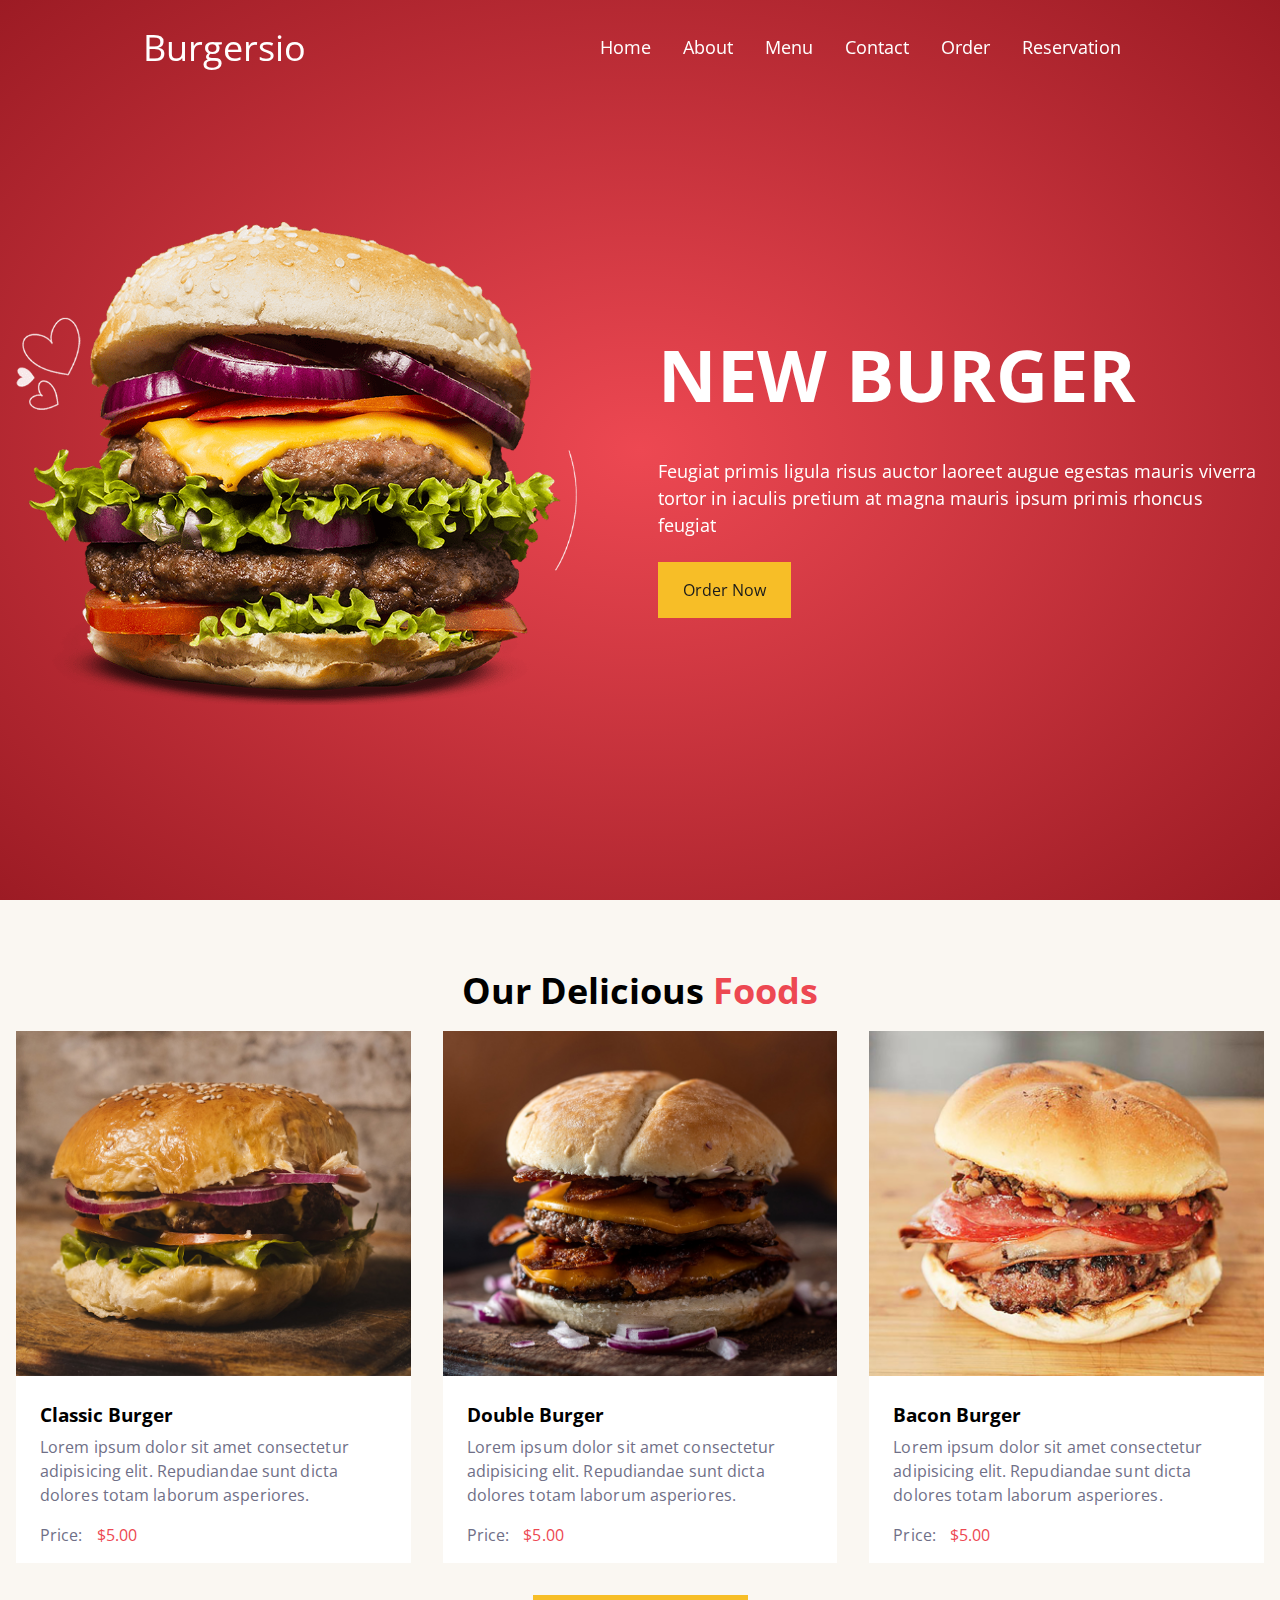
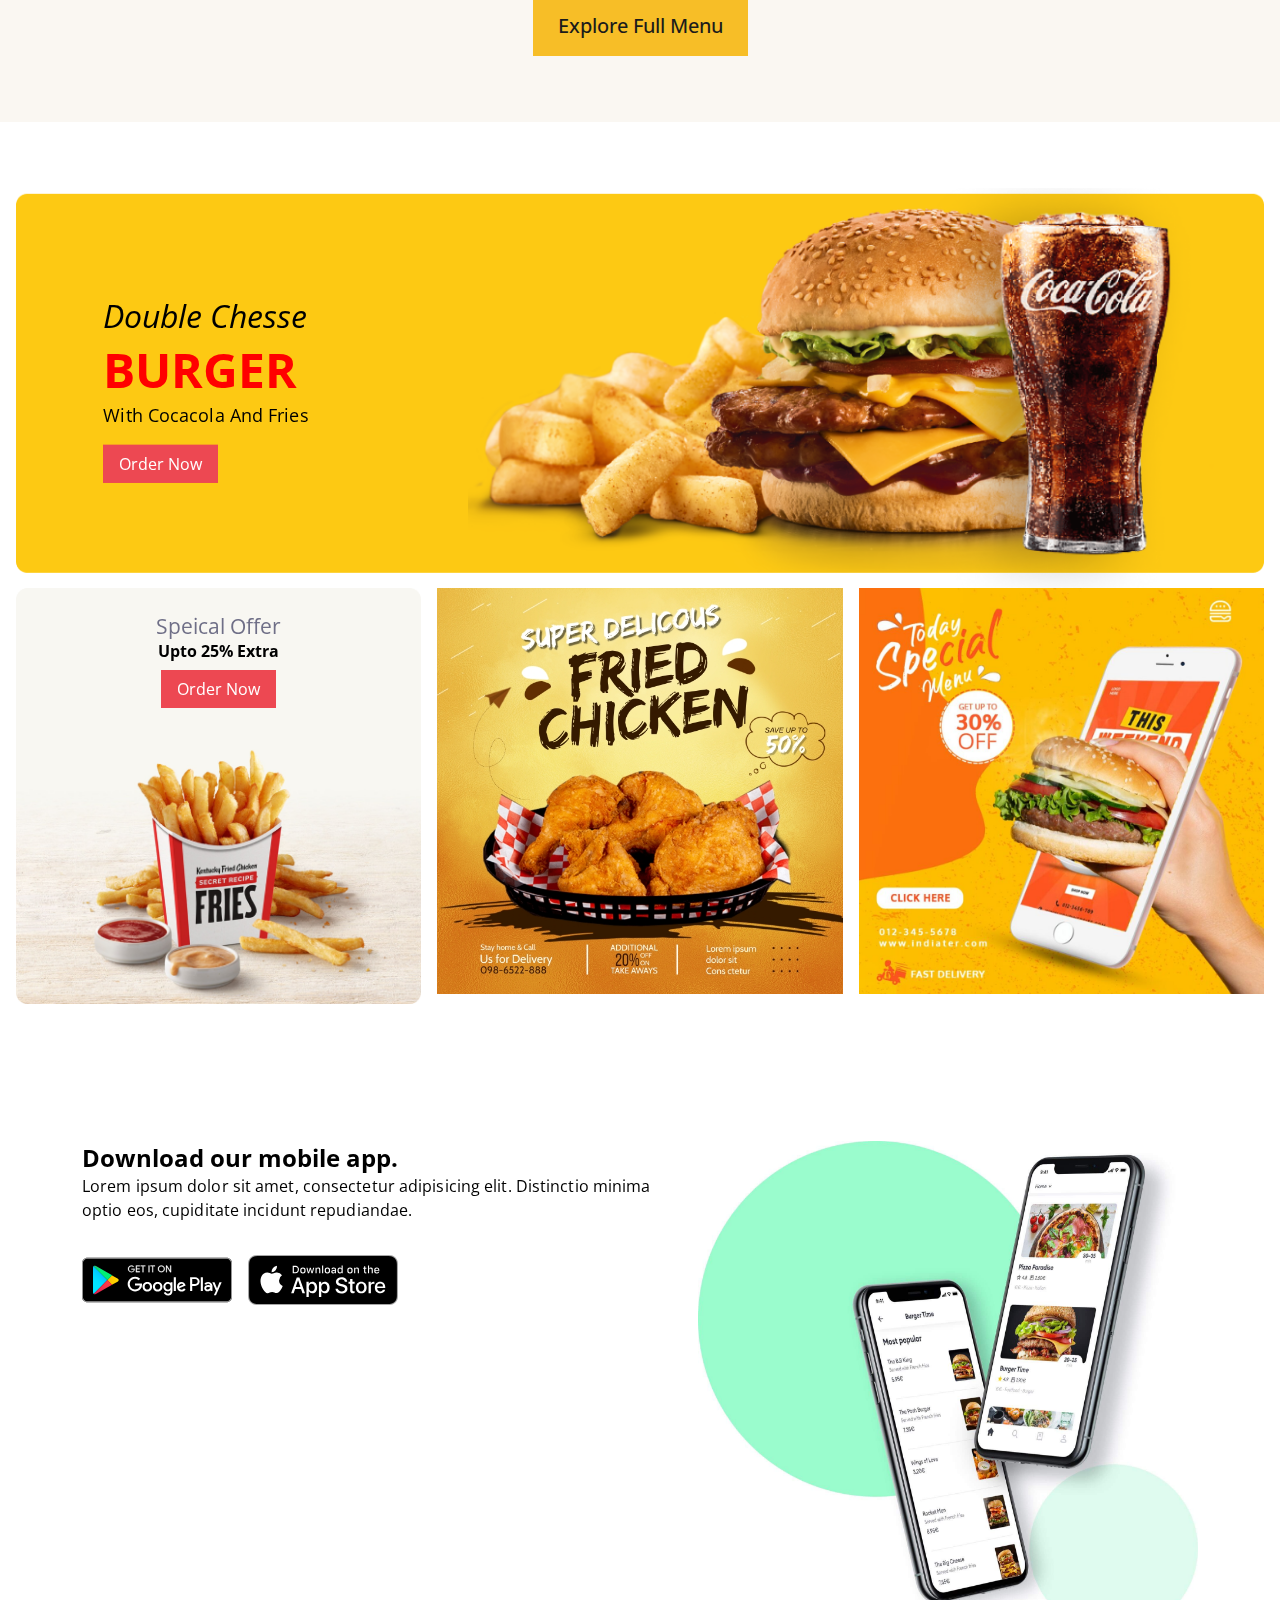
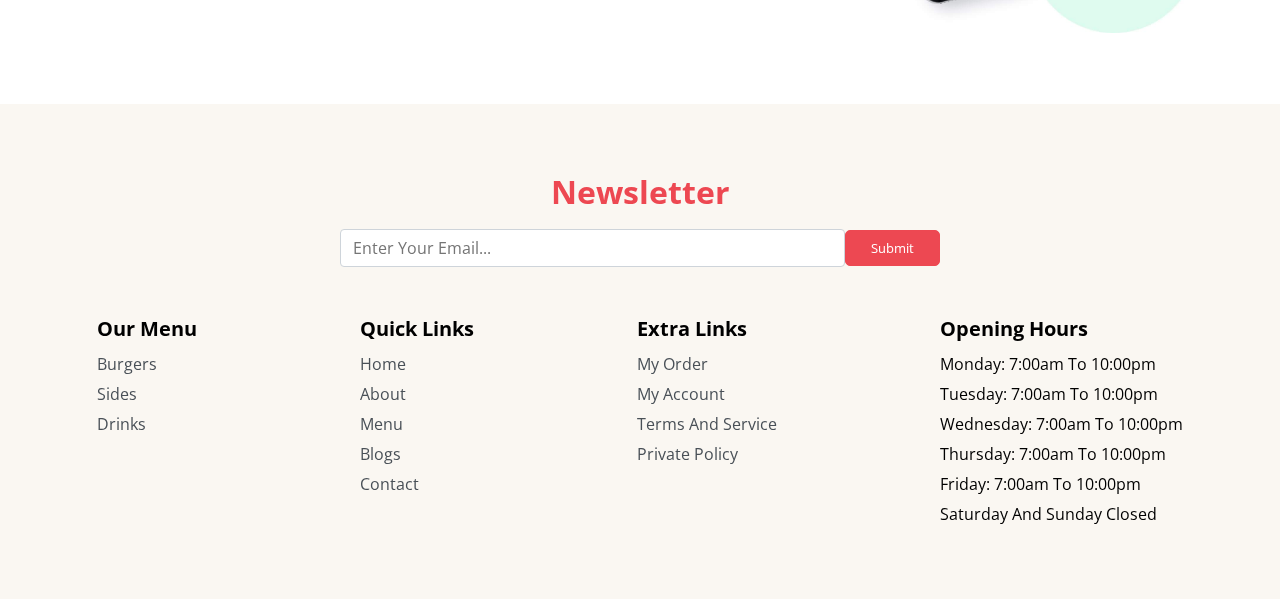
==== commit 29e8ba37: "update navbar" ====
--- a/index.html
+++ b/index.html
@@ -14,12 +14,16 @@
 
 <body>
     <header id="header">
-        <div class="nav-container">
-            <a href="index.html" id="logo">Burgersio</a>
-            <span id="navbar-toggle" class="toggler">
-                <i class="fas fa-bars"></i>
-            </span>
-            <nav class="navbar">
+        <nav class="navbar">
+            <div class="nav-menu">
+                <div class="navbar-brand">
+                    <a href="index.html" id="logo">Burgersio</a>
+                </div>
+                <div class="toggle">
+                    <span id="navbar-toggle" class="toggler">
+                        <i class="fas fa-bars"></i>
+                    </span>
+                </div>
                 <ul class="nav-list">
                     <li class="nav-item"><a href="index.html" class="nav-link">Home</a></li>
                     <li class="nav-item"><a href="/about" class="nav-link">About</a></li>
@@ -28,8 +32,8 @@
                     <li class="nav-item order-btn">Order</a></li>
                     <li class="nav-item reservation-btn">Reservation</a></li>
                 </ul>
-            </nav>
-        </div>
+            </div>
+        </nav>
     </header>
     <div class="hero">
         <div class="container">
--- a/css/main.css
+++ b/css/main.css
@@ -124,9 +124,6 @@
   top: 0;
   left: 0;
   width: 100%;
-  display: flex;
-  flex-wrap: wrap;
-  justify-content: space-between;
   align-items: center;
   padding: 1rem 0;
   z-index: 10;
@@ -134,32 +131,42 @@
   background: transparent;
 }
 
-header .nav-container {
-  display: flex;
+header .navbar {
+  padding: .2rem;
+  height: 0rem;
+  min-height: 10vh;
+  overflow: hidden;
+  transition: height 1s ease-in-out;
+  max-width: 1300px;
+  margin: 0 auto;
+}
+
+header .navbar .nav-menu {
+  display: flex;
+  flex-direction: row;
+  flex-wrap: wrap;
   align-items: center;
   justify-content: space-around;
-  width: 100%;
-  flex-wrap: wrap;
-}
-
-header .nav-container #navbar-toggle {
-  display: none;
-}
-
-header .nav-container #logo {
+}
+
+header .navbar .nav-menu .navbar-brand #logo {
   color: #fff;
   font-size: 36px;
   transition: 0.3s ease-in-out;
   cursor: pointer;
 }
 
-header .nav-container .nav-list {
+header .navbar .nav-menu .toggle {
+  display: none;
+}
+
+header .navbar .nav-menu .nav-list {
   display: flex;
   align-items: center;
   flex-wrap: wrap;
 }
 
-header .nav-container .nav-list .nav-item {
+header .navbar .nav-menu .nav-list .nav-item {
   padding: 1rem;
   cursor: pointer;
   color: #fff;
@@ -167,17 +174,17 @@
   font-size: 18px;
 }
 
-header .nav-container .nav-list .nav-item:hover {
+header .navbar .nav-menu .nav-list .nav-item:hover {
   color: #1b1b1b;
 }
 
-header .nav-container .nav-list .nav-item .nav-link {
+header .navbar .nav-menu .nav-list .nav-item .nav-link {
   color: #fff;
   transition: .3s ease-in-out;
   font-size: 18px;
 }
 
-header .nav-container .nav-list .nav-item .nav-link:hover {
+header .navbar .nav-menu .nav-list .nav-item .nav-link:hover {
   color: #1b1b1b;
 }
 
@@ -1215,29 +1222,34 @@
     background: #fff;
     justify-content: space-around;
   }
-  header .toggler {
+  header .navbar {
+    min-height: 5vh;
+  }
+  header .navbar.active {
+    height: 25rem;
+  }
+  header .navbar .nav-menu .navbar-brand #logo {
+    color: #1b1b1b !important;
+    font-size: 22px !important;
+  }
+  header .navbar .toggle {
     display: block !important;
     font-size: 18px;
-    position: absolute;
-    right: 25%;
-  }
-  header #logo {
-    color: #1b1b1b !important;
-    font-size: 22px !important;
-  }
-  header .nav-list {
-    display: none !important;
-  }
-  header .nav-list li {
-    display: inline-block;
+  }
+  header .navbar .nav-list {
+    margin-top: 15px;
+    flex-direction: column;
+    width: 100%;
+  }
+  header .navbar .nav-list li {
     width: 100%;
     text-align: center;
     color: #1b1b1b !important;
   }
-  header .nav-list li:hover {
+  header .navbar .nav-list li:hover {
     background: #f7be27;
   }
-  header .nav-list li a {
+  header .navbar .nav-list li a {
     color: #1b1b1b !important;
     display: block;
     text-align: center;
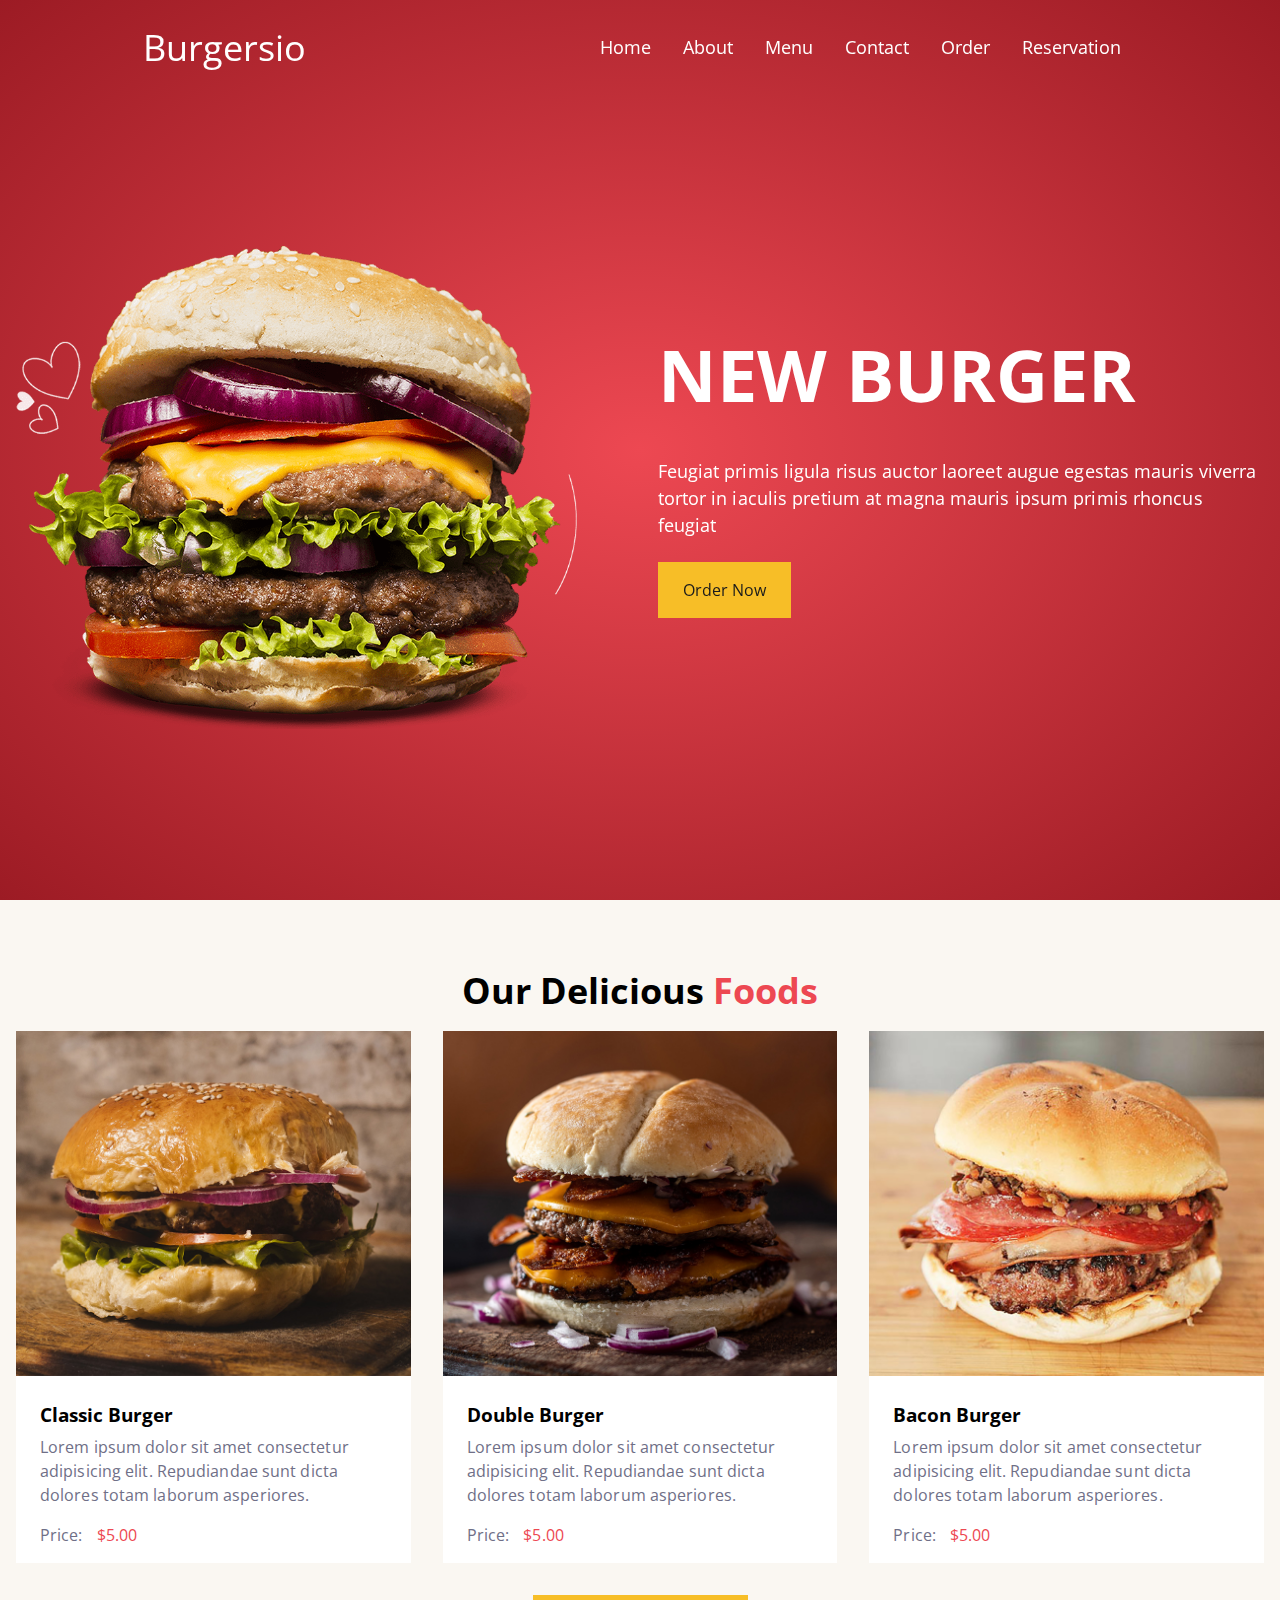
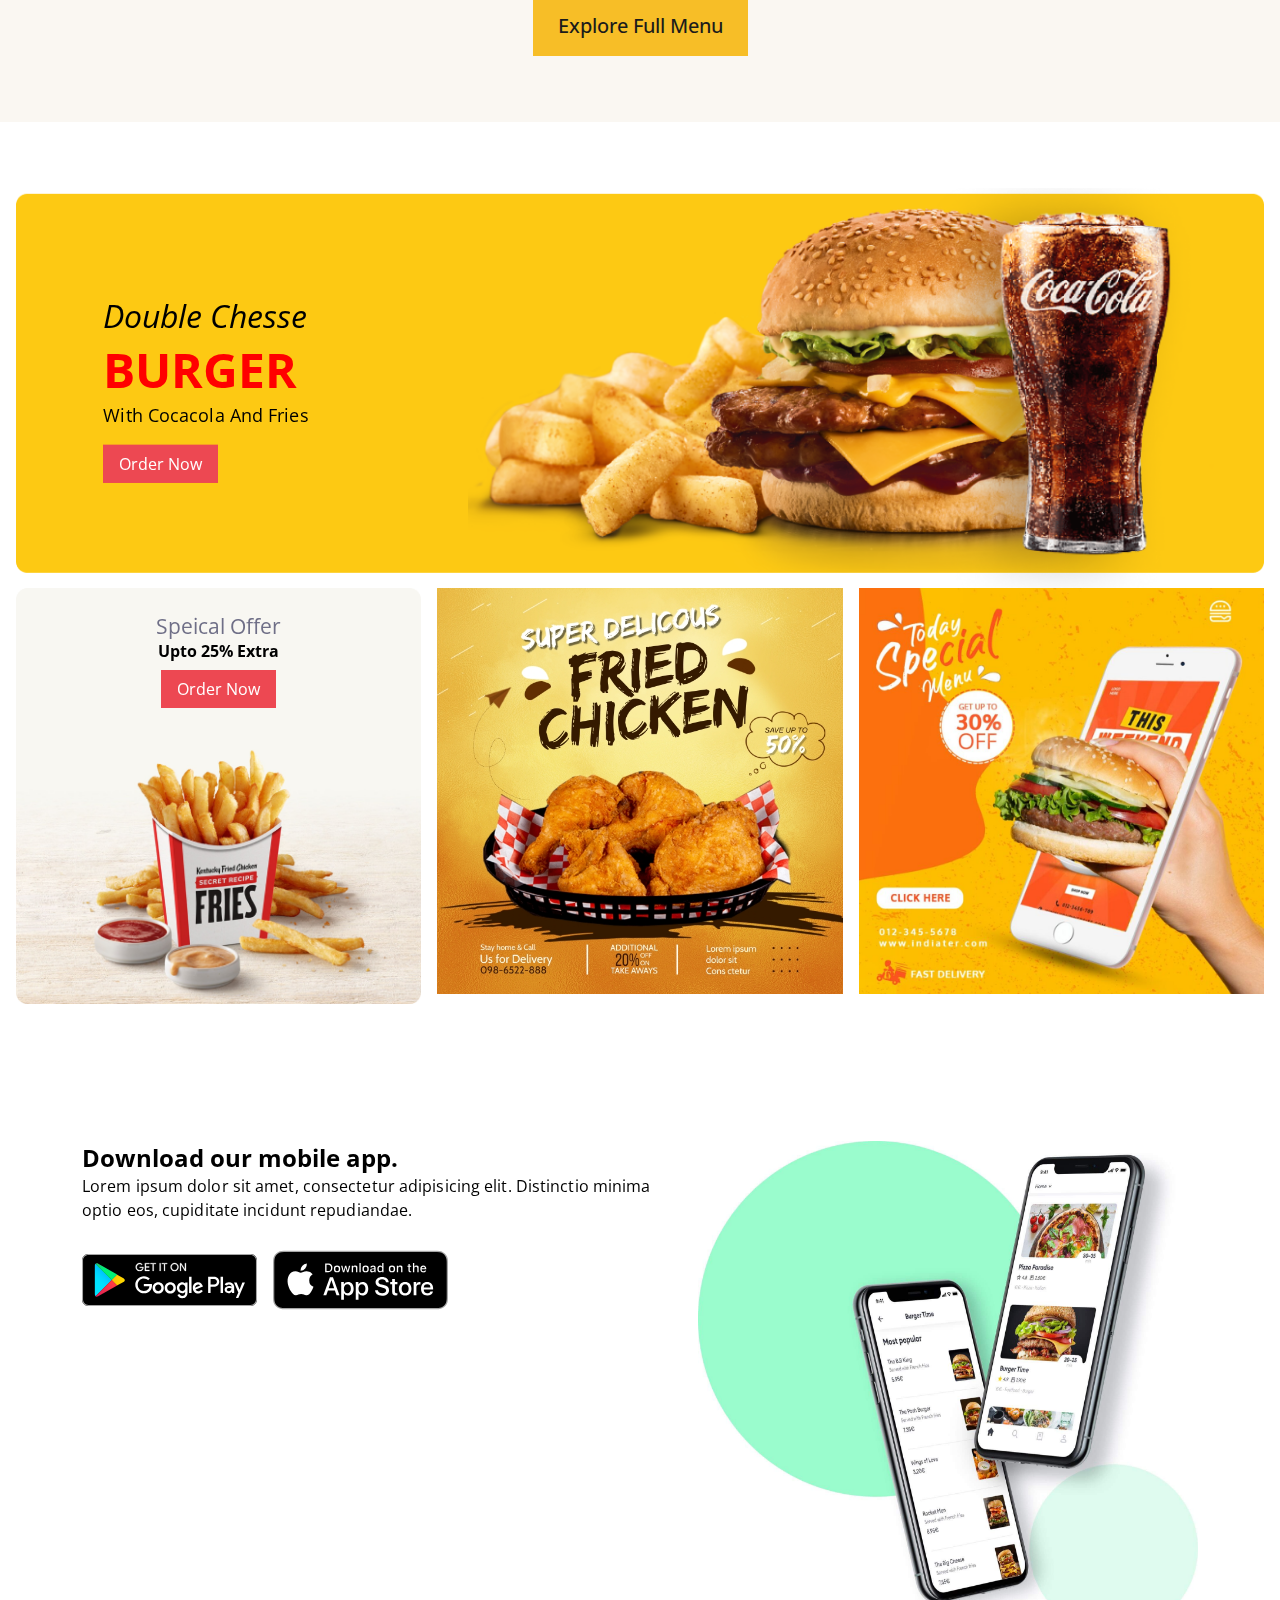
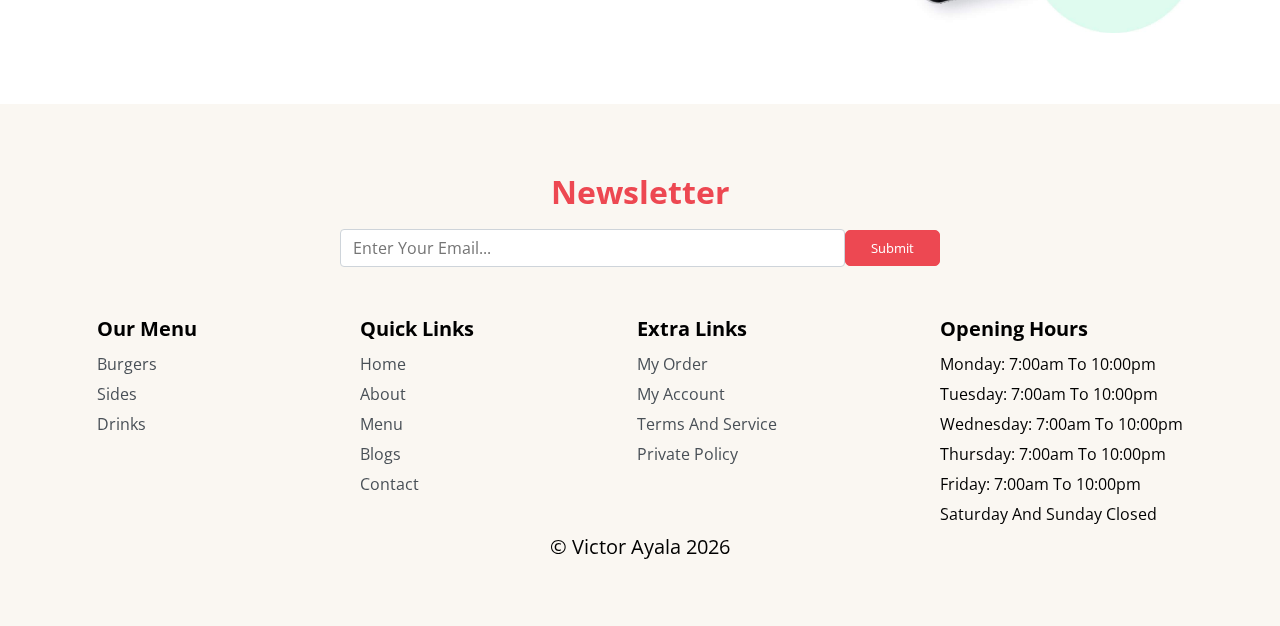
==== commit 00b3fe4a: "update footer and navbar" ====
--- a/index.html
+++ b/index.html
@@ -45,7 +45,7 @@
                     <h1>NEW BURGER</h1>
                     <p>Feugiat primis ligula risus auctor laoreet augue egestas mauris viverra tortor in iaculis pretium
                         at magna mauris ipsum primis rhoncus feugiat</p>
-                    <a href="#" class="yellow-btn">Order Now</a>
+                    <a href="/menu" class="yellow-btn">Order Now</a>
                 </div>
             </div>
         </div>
@@ -206,7 +206,7 @@
                     </ul>
                 </div>
             </div>
-
+            <p>© Victor Ayala <span id="year"></span></p>
         </div>
     </section>
 
--- a/css/main.css
+++ b/css/main.css
@@ -19,7 +19,12 @@
   padding: 50px 0;
 }
 
-input[type='email'], input[type='text'], input[type='date'], input[type='time'], select, textarea {
+input[type='email'],
+input[type='text'],
+input[type='date'],
+input[type='time'],
+select,
+textarea {
   display: block;
   width: 100%;
   height: calc(1.5em + 0.75rem + 2px);
@@ -32,7 +37,7 @@
   background-clip: padding-box;
   border: 1px solid #ced4da;
   border-radius: 0.25rem;
-  transition: border-color .15s ease-in-out,box-shadow .15s ease-in-out;
+  transition: border-color .15s ease-in-out, box-shadow .15s ease-in-out;
 }
 
 .container {
@@ -205,6 +210,7 @@
 }
 
 .hero .hero-content .hero-img {
+  margin-top: 3rem;
   flex: 90%;
   animation-duration: 2s;
   animation-iteration-count: infinite;
@@ -439,7 +445,7 @@
 
 .download-app .download-container .download-content .apps img {
   height: 100px;
-  width: 150px;
+  width: 175px;
 }
 
 .download-app .download-img {
@@ -492,6 +498,11 @@
 
 #footer .footer-navigation li a:hover {
   color: #ed4852;
+}
+
+#footer p {
+  text-align: center;
+  font-size: 20px;
 }
 
 .hero-header {
@@ -770,7 +781,9 @@
   width: 50%;
 }
 
-#reservation-container .reservation .reservation-info form input[type='date'], #reservation-container .reservation .reservation-info form input[type="time"], #reservation-container .reservation .reservation-info form select {
+#reservation-container .reservation .reservation-info form input[type='date'],
+#reservation-container .reservation .reservation-info form input[type="time"],
+#reservation-container .reservation .reservation-info form select {
   display: block;
   width: 100%;
   height: calc(1.5em + 0.75rem + 2px);
@@ -783,7 +796,7 @@
   background-clip: padding-box;
   border: 1px solid #ced4da;
   border-radius: 0.25rem;
-  transition: border-color .15s ease-in-out,box-shadow .15s ease-in-out;
+  transition: border-color .15s ease-in-out, box-shadow .15s ease-in-out;
   margin-bottom: 1rem;
 }
 
@@ -882,7 +895,8 @@
   width: 100%;
 }
 
-#order .order-container .order-content .order-sub-body form input[type='text'], #order .order-container .order-content .order-sub-body form select {
+#order .order-container .order-content .order-sub-body form input[type='text'],
+#order .order-container .order-content .order-sub-body form select {
   display: block;
   width: 100%;
   height: calc(1.5em + 0.75rem + 2px);
@@ -895,7 +909,7 @@
   background-clip: padding-box;
   border: 1px solid #ced4da;
   border-radius: 0.25rem;
-  transition: border-color .15s ease-in-out,box-shadow .15s ease-in-out;
+  transition: border-color .15s ease-in-out, box-shadow .15s ease-in-out;
   margin-bottom: 1rem;
 }
 
@@ -1206,7 +1220,7 @@
 
 .contact .contact-container .contact-info form .red-btn {
   padding: .4rem 1.6rem;
-  font-size: 18px;
+  font-size: 20px;
   font-weight: 300;
   margin-top: 1rem;
 }
@@ -1230,7 +1244,7 @@
   }
   header .navbar .nav-menu .navbar-brand #logo {
     color: #1b1b1b !important;
-    font-size: 22px !important;
+    font-size: 26px !important;
   }
   header .navbar .toggle {
     display: block !important;
@@ -1272,7 +1286,7 @@
     margin-bottom: 0;
   }
   .hero .hero-content .hero-descprtion p {
-    font-size: 14px;
+    font-size: 16px;
     line-height: 1.7;
     letter-spacing: .5px;
   }
@@ -1290,13 +1304,13 @@
     font-size: 20px;
   }
   .popular-dishes .dish-container .dish .dish-content p {
-    font-size: 14px;
+    font-size: 16px;
     line-height: 1.7;
     letter-spacing: .5px;
   }
   .popular-dishes .yellow-btn {
     padding: 0.5rem 1rem;
-    font-size: 14px;
+    font-size: 20px;
   }
   #deals .deal-row {
     height: 20rem;
@@ -1326,7 +1340,7 @@
     font-size: 22px;
   }
   #deals .deals-container .deal-2 .deal-content .red-btn {
-    font-size: 16px;
+    font-size: 20px;
   }
   #deals .deals-container .deal-3 {
     order: 1;
@@ -1340,14 +1354,14 @@
     font-size: 24px;
   }
   .download-app .download-container .download-content p {
-    font-size: 14px;
+    font-size: 16px;
     line-height: 2;
   }
   .download-app .download-container .download-content .apps {
     justify-content: center;
   }
   .download-app .download-container .download-content .apps img {
-    width: 150px;
+    width: 175px;
   }
   #footer .footer-navigation {
     flex-direction: row;
@@ -1359,10 +1373,10 @@
     margin-bottom: 2rem;
   }
   #footer .footer-navigation .footer-nav-list li {
-    font-size: 11.2px;
+    font-size: 16px;
   }
   #footer .footer-navigation .footer-nav-list li a {
-    font-size: 11.2px;
+    font-size: 16px;
   }
   .hero-header .hero-content h1 {
     font-size: 3rem;
@@ -1378,7 +1392,7 @@
     font-size: 40px;
   }
   .about-us .about-container .about-descrption p {
-    font-size: 14px;
+    font-size: 16px;
     line-height: 1.7;
     letter-spacing: .2px;
   }
@@ -1403,7 +1417,7 @@
     font-size: 20px;
   }
   .menu-container .menu .menu-items-container .card-container .card .card-descrption p {
-    font-size: 14px;
+    font-size: 16px;
     line-height: 1.7;
     letter-spacing: .5px;
   }
@@ -1443,10 +1457,10 @@
     font-size: 24px;
   }
   #order .order-container .order-content .order-body .food-items .item h4 {
+    font-size: 16px;
+  }
+  #order .order-container .order-content .order-body .food-items .item p {
     font-size: 14px;
   }
-  #order .order-container .order-content .order-body .food-items .item p {
-    font-size: 12px;
-  }
 }
 /*# sourceMappingURL=main.css.map */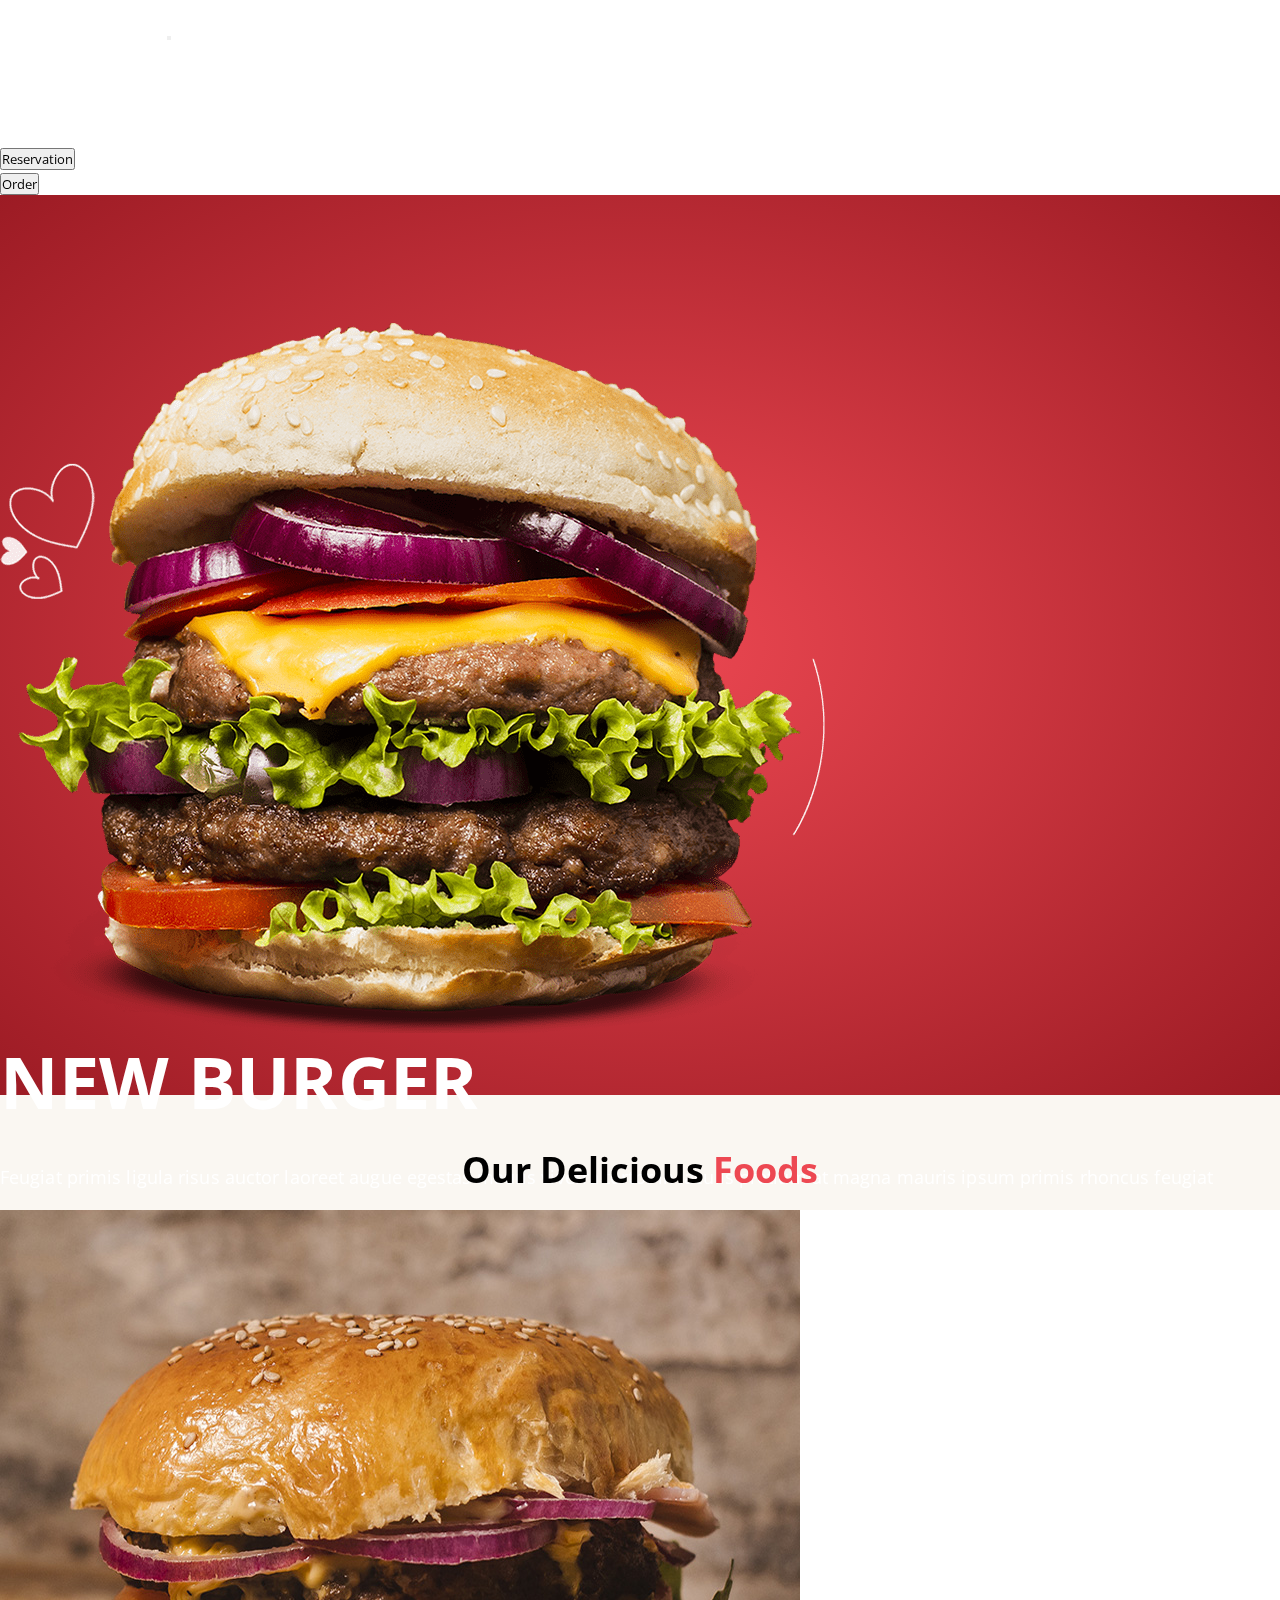
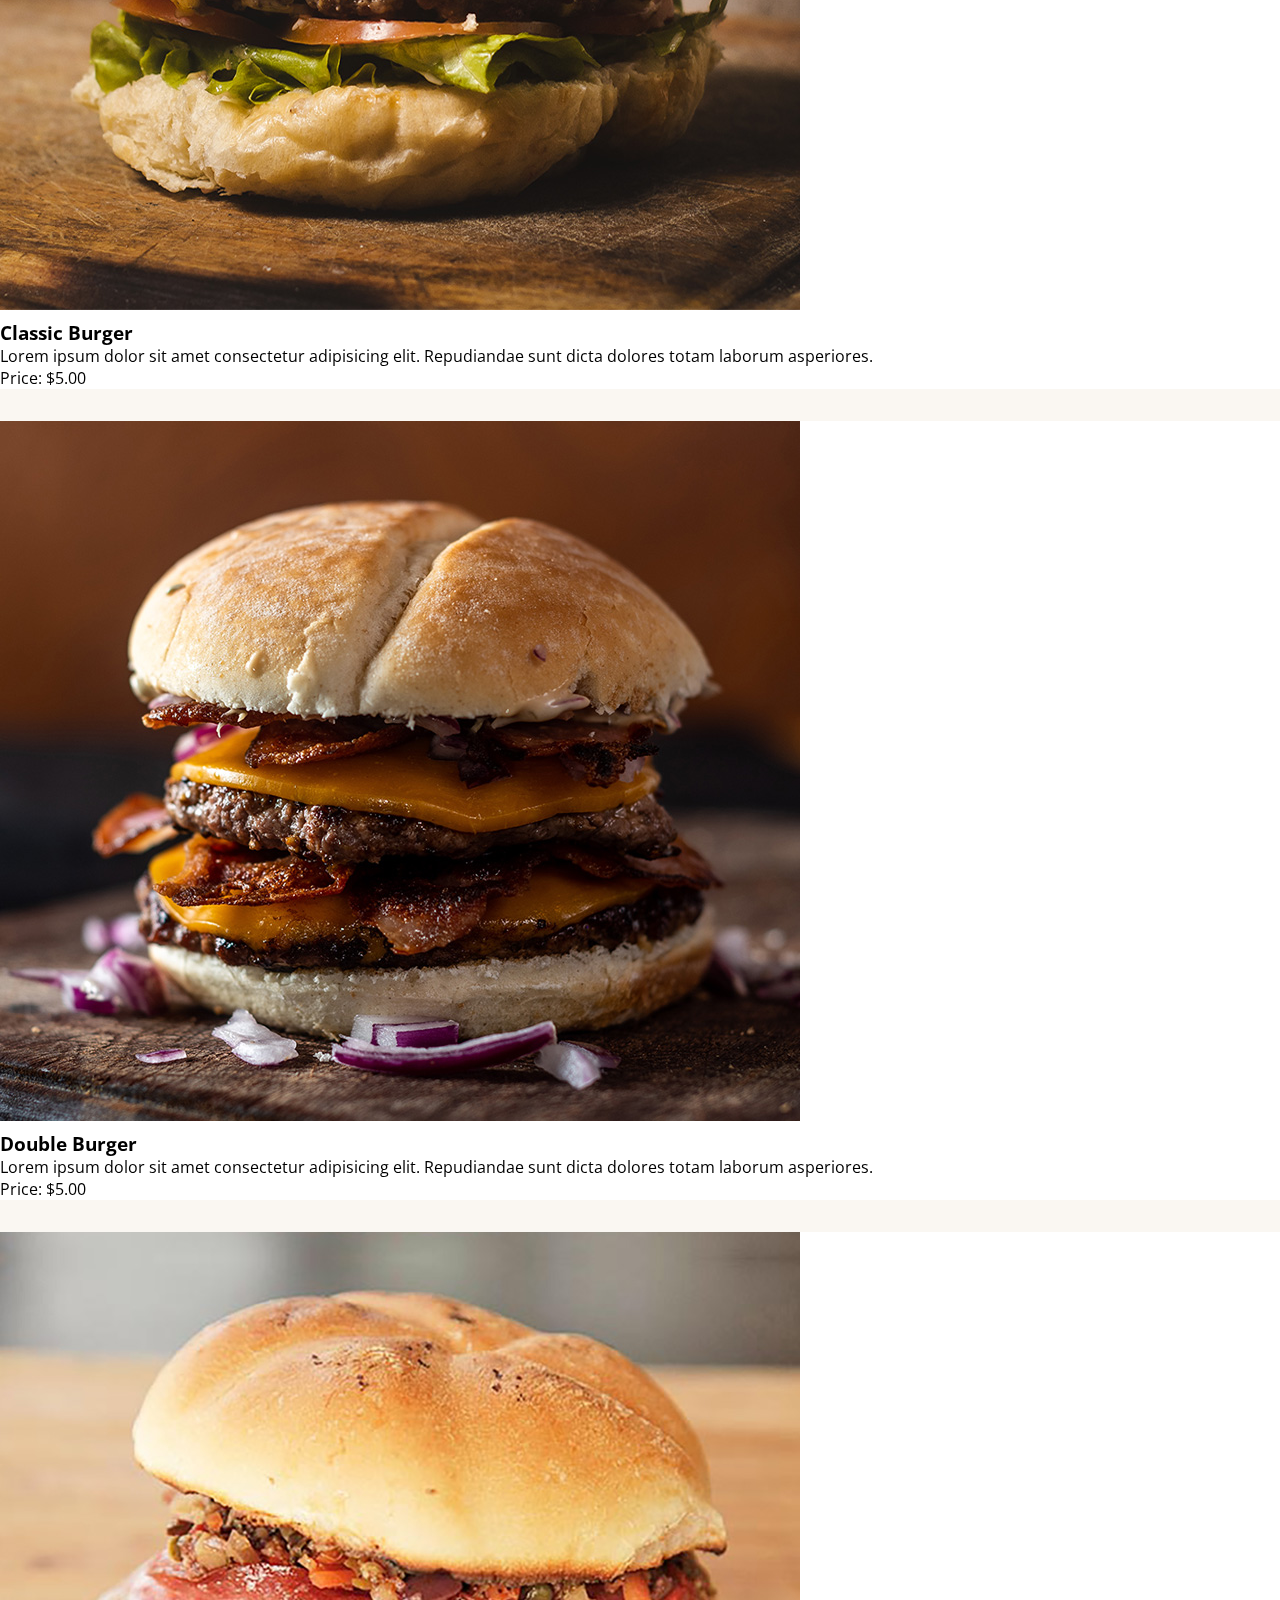
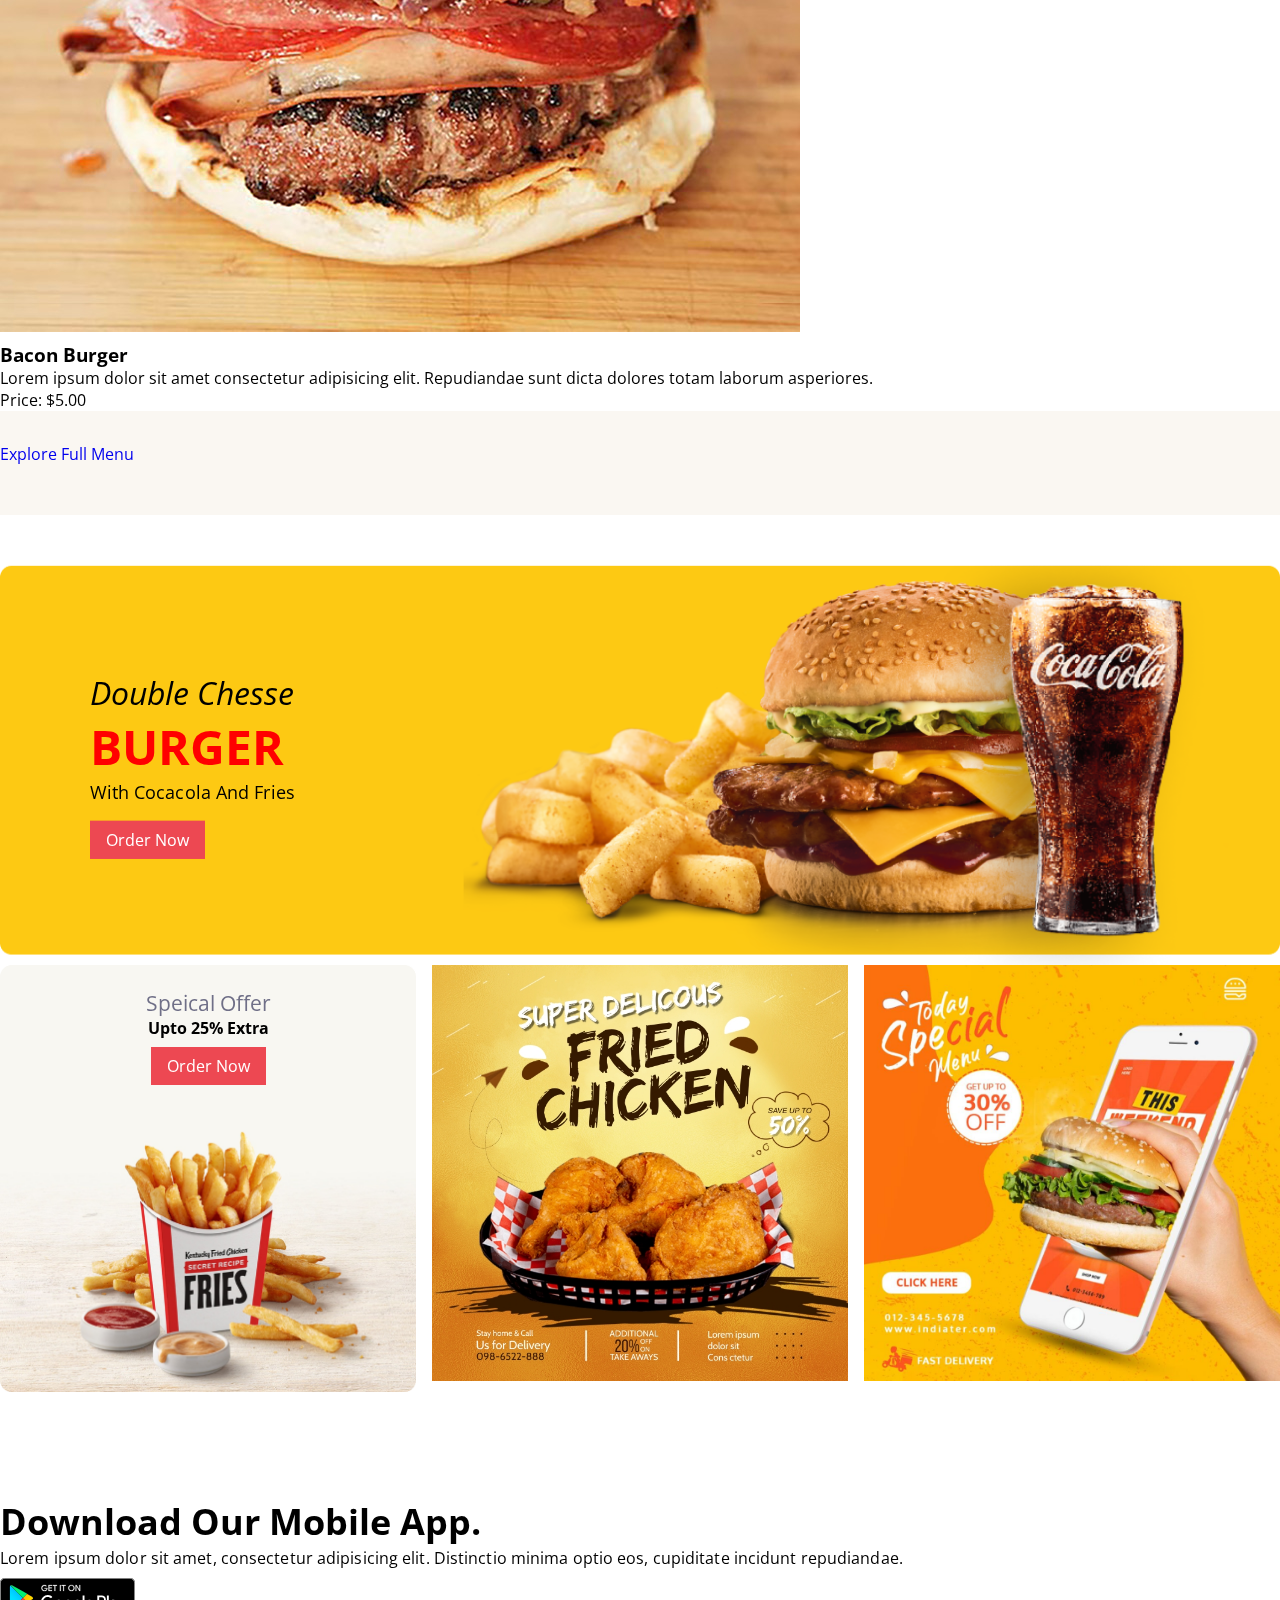
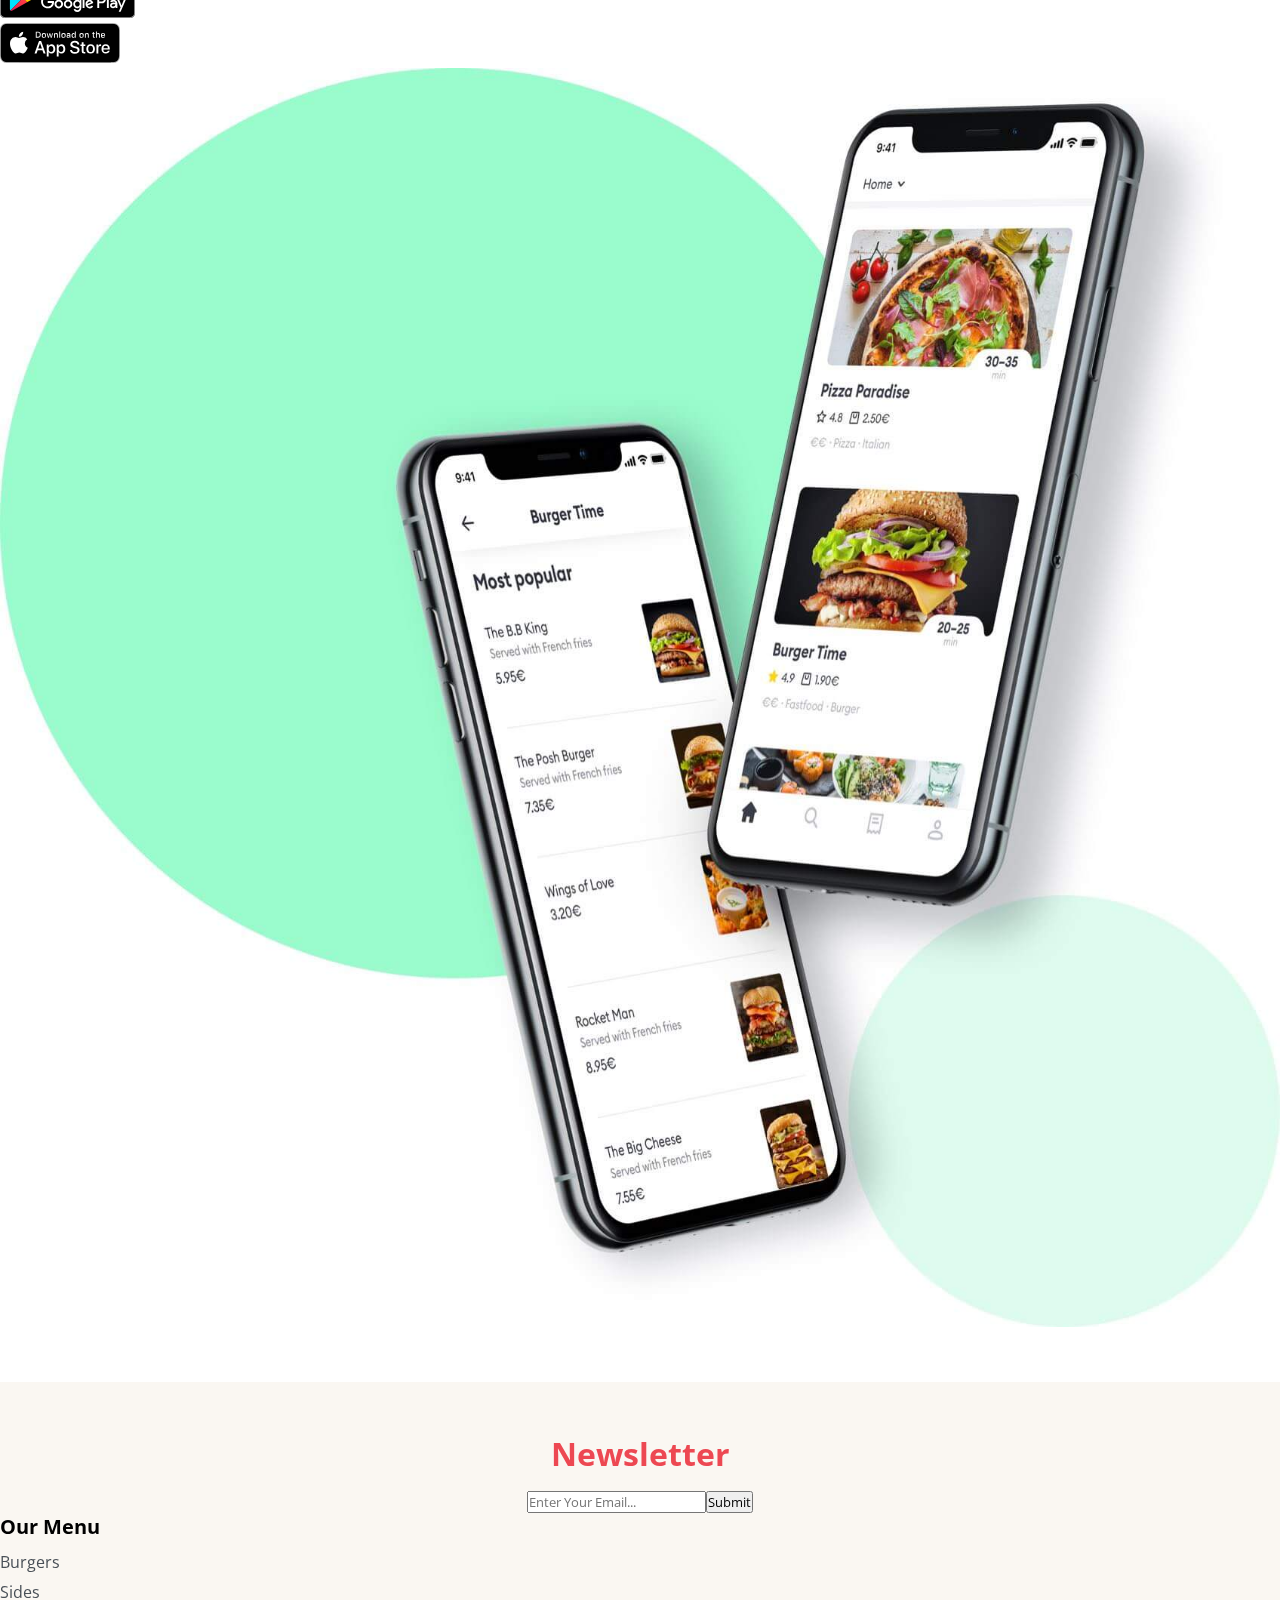
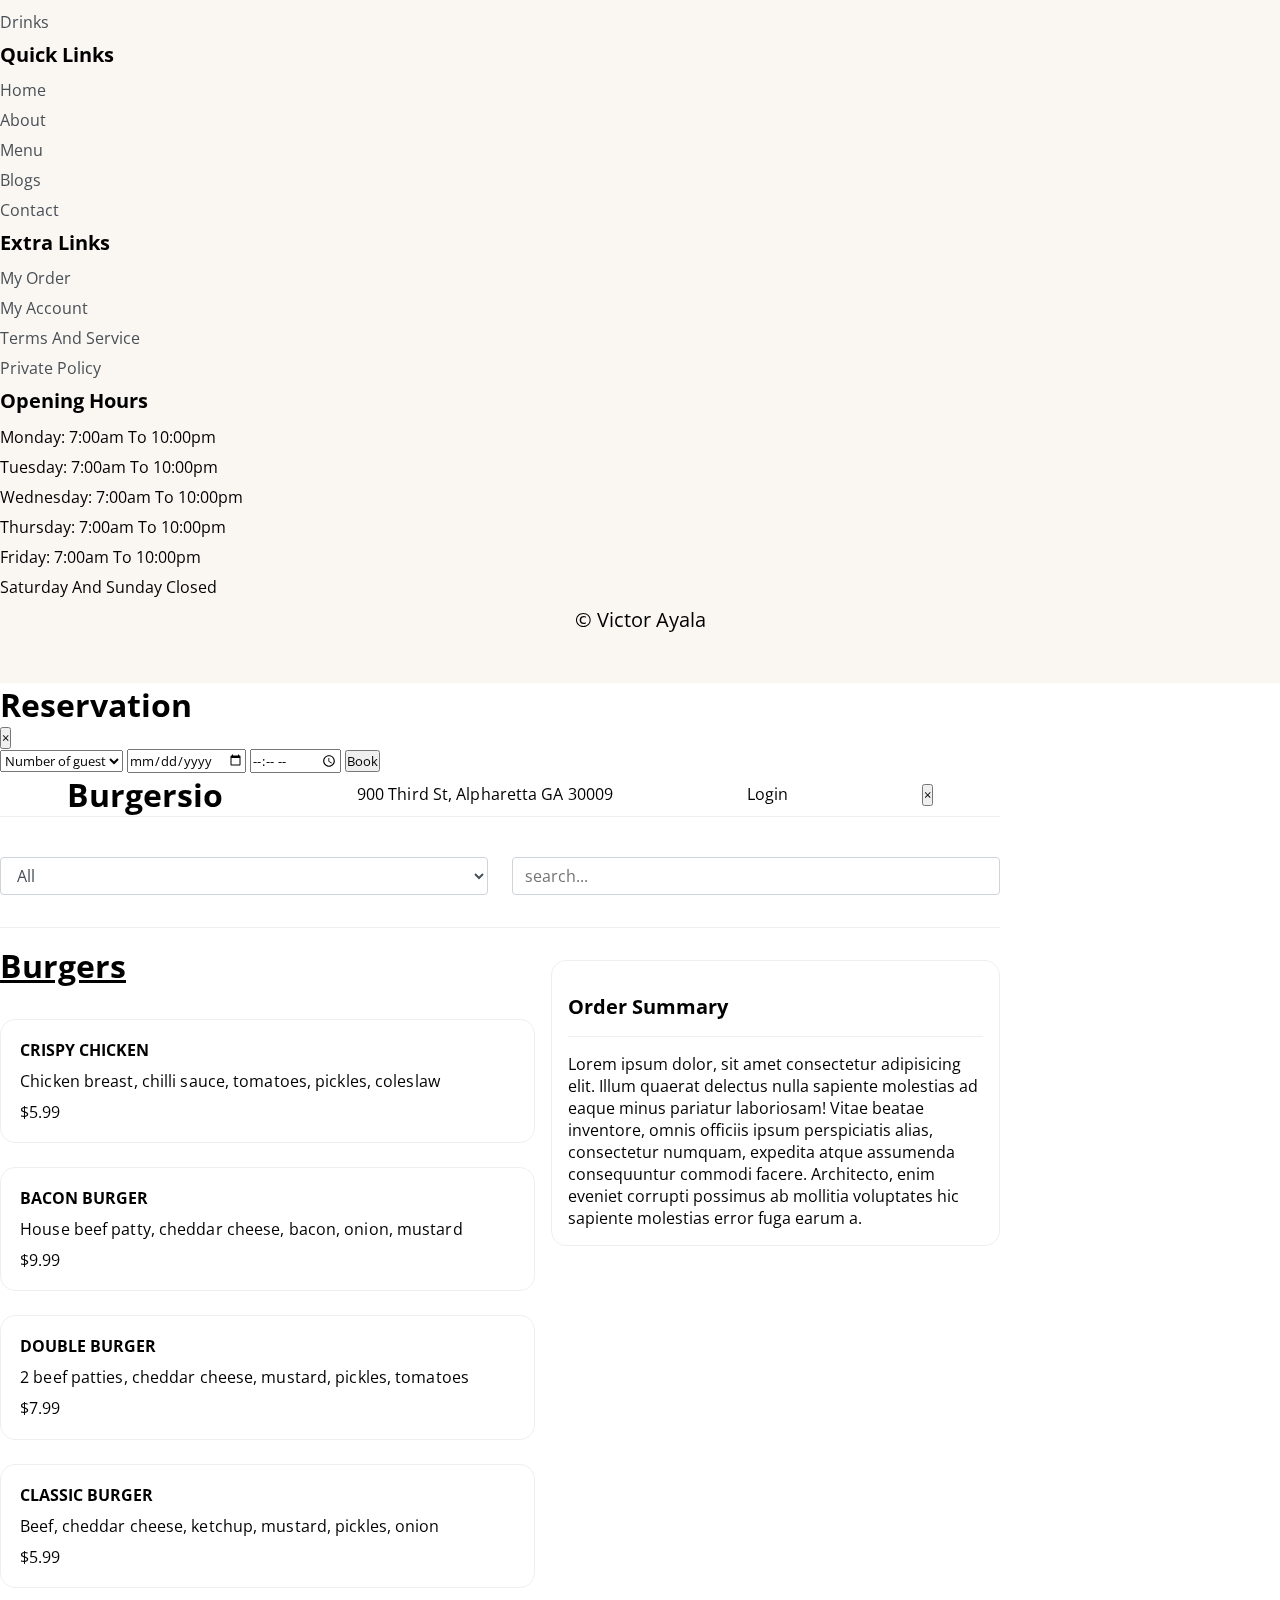
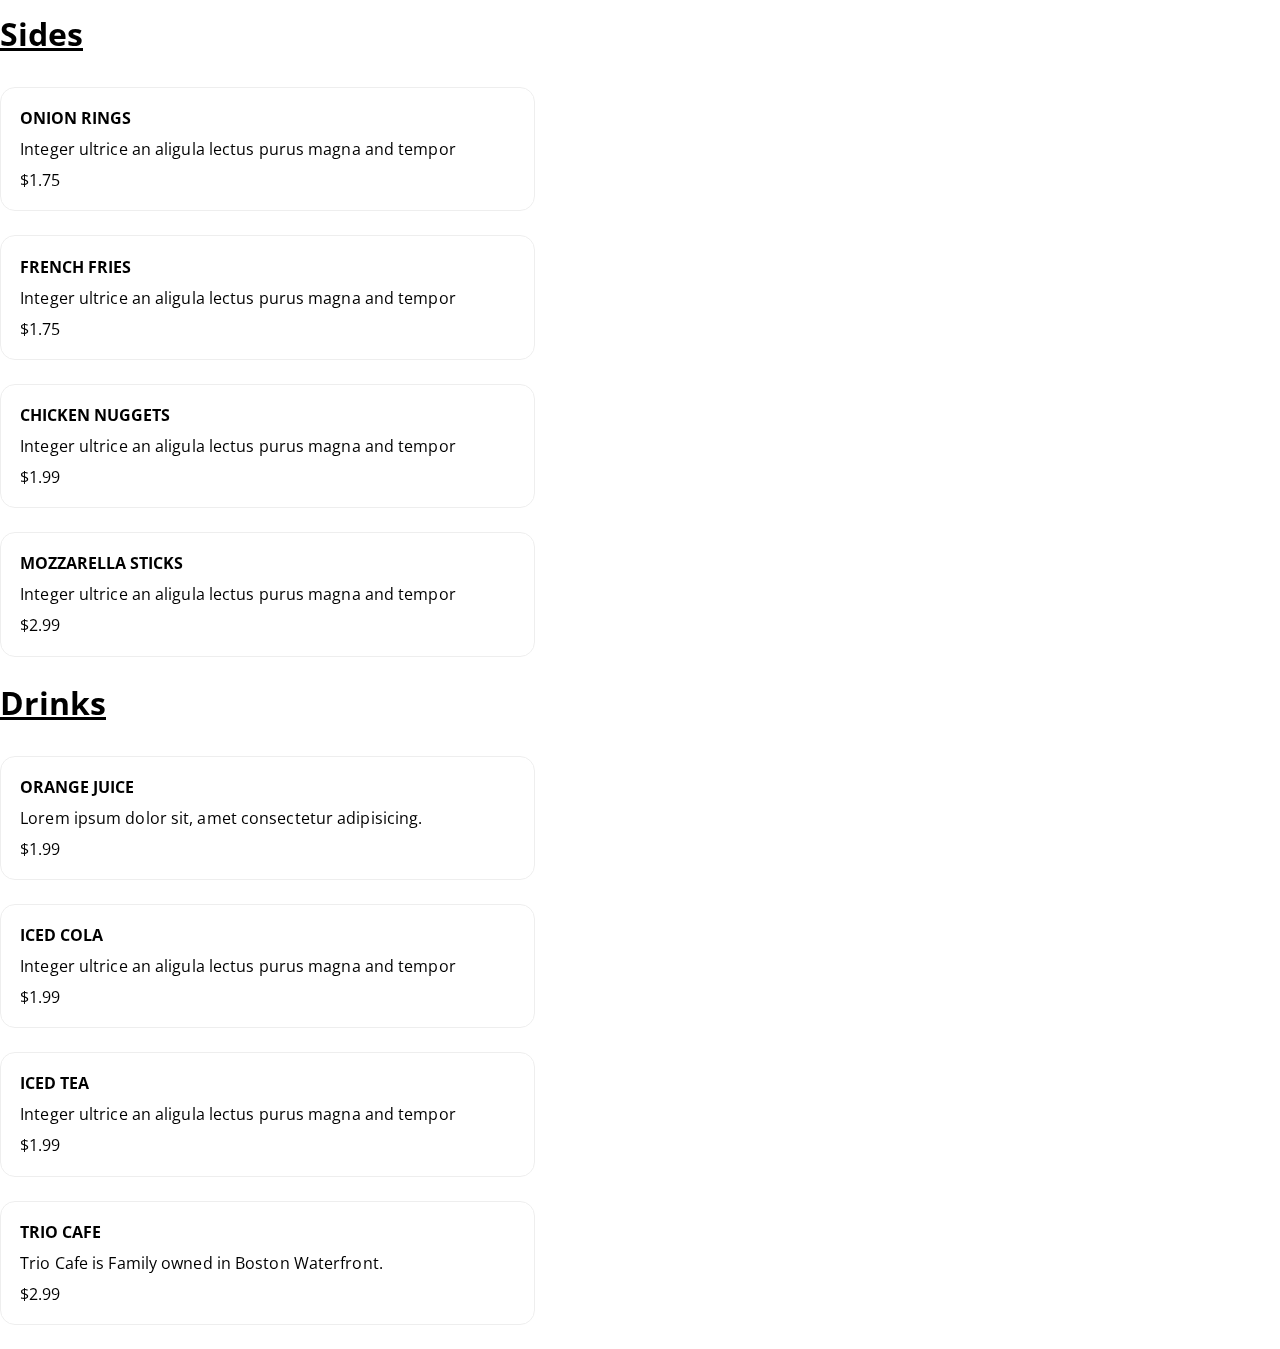
==== commit fd939a86: "done in bootstrap" ====
--- a/index.html
+++ b/index.html
@@ -8,42 +8,52 @@
     <link rel="stylesheet" href="https://use.fontawesome.com/releases/v5.0.13/css/all.css"
         integrity="sha384-DNOHZ68U8hZfKXOrtjWvjxusGo9WQnrNx2sqG0tfsghAvtVlRW3tvkXWZh58N9jp" crossorigin="anonymous">
     <link rel="stylesheet" href="css/main.css">
+    <link rel="stylesheet" href="https://stackpath.bootstrapcdn.com/bootstrap/4.1.1/css/bootstrap.min.css"
+        integrity="sha384-WskhaSGFgHYWDcbwN70/dfYBj47jz9qbsMId/iRN3ewGhXQFZCSftd1LZCfmhktB" crossorigin="anonymous">
     <link href="https://fonts.googleapis.com/css2?family=Poppins:wght@300;400;500;700&display=swap" rel="stylesheet">
     <title>Burgersio</title>
 </head>
 
 <body>
-    <header id="header">
-        <nav class="navbar">
-            <div class="nav-menu">
-                <div class="navbar-brand">
-                    <a href="index.html" id="logo">Burgersio</a>
-                </div>
-                <div class="toggle">
-                    <span id="navbar-toggle" class="toggler">
-                        <i class="fas fa-bars"></i>
-                    </span>
-                </div>
-                <ul class="nav-list">
-                    <li class="nav-item"><a href="index.html" class="nav-link">Home</a></li>
+    <nav class="navbar navbar-expand-xl navbar-light fixed-top">
+        <div class="container">
+            <a class="navbar-brand" id="logo" href="#">Burgersio</a>
+            <button class="navbar-toggler" type="button" data-toggle="collapse" data-target="#navbarSupportedContent"
+                aria-controls="navbarSupportedContent" aria-expanded="false" aria-label="Toggle navigation">
+                <span class="navbar-toggler-icon"></span>
+            </button>
+
+            <div class="collapse navbar-collapse" id="navbarSupportedContent">
+                <ul class="navbar-nav ml-auto">
+                    <li class="nav-item active">
+                        <a href="index.html" class="nav-link">Home<span class="sr-only">(current)</span></a>
+                    </li>
                     <li class="nav-item"><a href="/about" class="nav-link">About</a></li>
                     <li class="nav-item"><a href="/menu" class="nav-link">Menu</a></li>
                     <li class="nav-item"><a href="/contact" class="nav-link">Contact</a></li>
-                    <li class="nav-item order-btn">Order</a></li>
-                    <li class="nav-item reservation-btn">Reservation</a></li>
+                    <li class="nav-item order-btn ml-3"><button type="button" class="btn btn-primary"
+                            data-toggle="modal" data-target="#reservation">
+                            Reservation
+                        </button></li>
+                    <li class="nav-item order-btn ml-3"><button type="button" class="btn btn-primary"
+                            data-toggle="modal" data-target="#order">
+                            Order
+                        </button></li>
                 </ul>
             </div>
-        </nav>
-    </header>
+        </div>
+    </nav>
+
     <div class="hero">
         <div class="container">
-            <div class="hero-content">
-                <div class="hero-img">
+            <div class="row hero-content">
+                <div class="col-md-6 hero-img">
                     <img src="./img/burger-bg.png" class="img-fluid burger bounce" alt="">
                 </div>
-                <div class="hero-descprtion">
+                <div class="col-md-6 hero-descprtion align-self-center">
                     <h1>NEW BURGER</h1>
-                    <p>Feugiat primis ligula risus auctor laoreet augue egestas mauris viverra tortor in iaculis pretium
+                    <p>Feugiat primis ligula risus auctor laoreet augue egestas mauris viverra tortor in iaculis
+                        pretium
                         at magna mauris ipsum primis rhoncus feugiat</p>
                     <a href="/menu" class="yellow-btn">Order Now</a>
                 </div>
@@ -54,37 +64,37 @@
     <section class="popular-dishes">
         <div class="container">
             <h2>Our Delicious <span>Foods</span></h2>
-            <div class="dish-container">
-                <div class="dish">
+            <div class="row align-items-center justify-content-center">
+                <div class="col-md-3 card mr-3 p-0">
                     <div class="dish-img">
                         <img src="/img/classic-burger.jpeg" class="img-fluid" alt="">
                     </div>
 
-                    <div class="dish-content">
+                    <div class="card-body">
                         <h3>Classic Burger</h3>
                         <p>Lorem ipsum dolor sit amet consectetur adipisicing elit. Repudiandae sunt dicta dolores totam
                             laborum asperiores.</p>
                         <p class="price">Price: <span class="cost">$5.00</span></p>
                     </div>
                 </div>
-                <div class="dish">
+
+                <div class="col-md-3 card mr-3 p-0">
                     <div class="dish-img">
                         <img src="/img/double-burger.jpeg" class="img-fluid" alt="">
                     </div>
-
-                    <div class="dish-content">
+                    <div class="card-body">
                         <h3>Double Burger</h3>
                         <p>Lorem ipsum dolor sit amet consectetur adipisicing elit. Repudiandae sunt dicta dolores totam
                             laborum asperiores.</p>
                         <p class="price">Price: <span class="cost">$5.00</span></p>
                     </div>
                 </div>
-                <div class="dish">
+
+                <div class="col-md-3 card mr-3 p-0">
                     <div class="dish-img">
                         <img src="/img/bacon-burger.jpeg" class="img-fluid" alt="">
                     </div>
-
-                    <div class="dish-content">
+                    <div class="card-body">
                         <h3>Bacon Burger</h3>
                         <p>Lorem ipsum dolor sit amet consectetur adipisicing elit. Repudiandae sunt dicta dolores totam
                             laborum asperiores.</p>
@@ -92,7 +102,10 @@
                     </div>
                 </div>
             </div>
-            <a href="#" class="yellow-btn">Explore Full Menu</a>
+
+            <div class="col-12 text-center">
+                <a href="#" class="btn btn-warning">Explore Full Menu</a>
+            </div>
         </div>
     </section>
 
@@ -137,21 +150,21 @@
 
     <section class="download-app">
         <div class="container">
-            <div class="download-container">
-                <div class="download-content">
+            <div class="row">
+                <div class="col-md-6 download-content">
                     <h2>Download our mobile app.</h2>
                     <p>Lorem ipsum dolor sit amet, consectetur adipisicing elit. Distinctio minima optio eos, cupiditate
                         incidunt repudiandae.</p>
-                    <div class="apps">
-                        <div class="google-play">
+                    <div class="row apps mt-5">
+                        <div class=" col-md-6 google-play">
                             <img src="img/google-play.svg" alt="">
                         </div>
-                        <div class="app-store">
+                        <div class="col-md-6 app-store">
                             <img src="img/app-store.svg" alt="">
                         </div>
                     </div>
                 </div>
-                <div class="download-img">
+                <div class="col-md-6 download-img">
                     <img src="img/phones-with-bolt-food.jpeg" class="img-fluid" alt="">
                 </div>
             </div>
@@ -160,14 +173,18 @@
 
     <section id="footer">
         <div class="container">
-            <h3>Newsletter</h3>
-            <div class="newsletter">
-                <input type="email" name="" id="" placeholder="Enter Your Email...">
-                <input type="submit" class="red-btn" value="Submit">
-            </div>
-
-            <div class="footer-navigation">
-                <div class="footer-nav-list">
+            <div class="row mb-5">
+                <div class="col-md-12">
+                    <h3>Newsletter</h3>
+                    <div class="newsletter">
+                        <input type="email" class="form-control" name="" id="" placeholder="Enter Your Email...">
+                        <input type="submit" class="btn btn-danger" value="Submit">
+                    </div>
+                </div>
+            </div>
+
+            <div class="row">
+                <div class="col-md-3 footer-nav-list">
                     <h4>Our Menu</h4>
                     <ul>
                         <li><a href="#">Burgers</a></li>
@@ -175,7 +192,7 @@
                         <li><a href="#">Drinks</a></li>
                     </ul>
                 </div>
-                <div class="footer-nav-list">
+                <div class=" col-md-3 footer-nav-list">
                     <h4>Quick Links</h4>
                     <ul>
                         <li><a href="#">Home</a></li>
@@ -185,7 +202,7 @@
                         <li><a href="#">Contact</a></li>
                     </ul>
                 </div>
-                <div class="footer-nav-list">
+                <div class="col-md-3 footer-nav-list">
                     <h4>Extra Links</h4>
                     <ul>
                         <li><a href="#">My Order</a></li>
@@ -194,7 +211,7 @@
                         <li><a href="#">Private Policy</a></li>
                     </ul>
                 </div>
-                <div class="footer-nav-list">
+                <div class="col-md-3 footer-nav-list">
                     <h4>Opening Hours</h4>
                     <ul>
                         <li>Monday: 7:00am To 10:00pm</li>
@@ -210,41 +227,58 @@
         </div>
     </section>
 
-    <section id="reservation-container">
-        <div class="reservation">
-            <span class="close-btn">&times;</span>
-            <div class="reservation-info">
-                <h1>Reservation</h1>
-                <form>
-                    <select name="number_guest" id="">
-                        <option value="">Number of guest</option>
-                        <option value="1">1</option>
-                        <option value="2">2</option>
-                        <option value="3">3</option>
-                        <option value="4">4</option>
-                        <option value="5">5</option>
-                        <option value="6+">6+</option>
-                    </select>
-
-                    <input type="date" name="date" id="date">
-
-                    <input type="time" name="time" id="time">
-
-                    <input type="submit" class="yellow-btn" value="Book">
-                </form>
-            </div>
-        </div>
-    </section>
-
-    <section id="order">
-        <div class="order-container">
-            <!-- <div class="container"> -->
-            <span class="close-btn-2">&times;</span>
-            <div class="order-content">
-                <div class="order-header">
-                    <h3>Logo</h3>
-                    <p>900 Third St, Alpharetta GA 30009 </p>
-                    <span id="login-btn">Login</span>
+
+    <div class="modal fade" id="reservation" tabindex="-1" aria-labelledby="exampleModalLabel" aria-hidden="true">
+        <div class="modal-dialog modal-lg">
+            <div class="modal-content">
+                <div class="modal-header">
+                    <h1 class="modal-title" id="exampleModalLabel">Reservation</h1>
+                    <button type="button" class="close" data-dismiss="modal" aria-label="Close">
+                        <span aria-hidden="true">&times;</span>
+                    </button>
+                </div>
+                <div class="modal-body">
+                    <form>
+                        <select name="number_guest" class="form-control mb-3" id="">
+                            <option value="" class="form-control">Number of guest</option>
+                            <option value="1" class="form-control">1</option>
+                            <option value="2" class="form-control">2</option>
+                            <option value="3" class="form-control">3</option>
+                            <option value="4" class="form-control">4</option>
+                            <option value="5" class="form-control">5</option>
+                            <option value="6+" class="form-control">6+</option>
+                        </select>
+
+                        <input class="form-control mb-3" type="date" name="date" id="date">
+
+                        <input class="form-control mb-3" type="time" name="time" id="time">
+
+                        <input type="submit" class="btn btn-warning" value="Book">
+                    </form>
+                </div>
+            </div>
+        </div>
+    </div>
+
+
+    <div class="modal fade" id="order" tabindex="-1" aria-labelledby="exampleModalLabel" aria-hidden="true">
+        <div class="modal-dialog modal-lg">
+            <div class="modal-content">
+                <div class="modal-header">
+                    <div class="col-md-3">
+                        <h1 class="modal-title" id="order">Burgersio</h1>
+                    </div>
+                    <div class="col-md-4">
+                        <p>900 Third St, Alpharetta GA 30009 </p>
+                    </div>
+                    <div class="col-md-3 text-right">
+                        <span id="login-btn">Login</span>
+                    </div>
+                    <div class="col-md-2">
+                        <button type="button" class="close" data-dismiss="modal" aria-label="Close">
+                            <span aria-hidden="true">&times;</span>
+                        </button>
+                    </div>
                 </div>
                 <div class="order-sub-body">
                     <form action="">
@@ -258,270 +292,260 @@
                         <input type="text" placeholder="search..." id="searchbar">
                     </form>
                 </div>
-                <div class="order-body">
-                    <div class="food-items active" id="all">
-                        <div>
-                            <div class="category-name">
-                                <h2>Burgers</h2>
-                            </div>
-                        </div>
-                        <div class="item">
-                            <h4>CRISPY CHICKEN</h4>
-                            <p>Chicken breast, chilli sauce, tomatoes, pickles, coleslaw</p>
-                            <span>$5.99</span>
-                        </div>
-                        <div class="item">
-                            <h4>Bacon Burger</h4>
-                            <p>House beef patty, cheddar cheese, bacon, onion, mustard</p>
-                            <span>$9.99</span>
-                        </div>
-                        <div class="item">
-                            <h4>Double Burger</h4>
-                            <p>2 beef patties, cheddar cheese, mustard, pickles, tomatoes</p>
-                            <span>$7.99</span>
-                        </div>
-                        <div class="item">
-                            <h4>Classic Burger</h4>
-                            <p>Beef, cheddar cheese, ketchup, mustard, pickles, onion</p>
-                            <span>$5.99</span>
-                        </div>
-                        <div>
-                            <div class="category-name">
-                                <h2>Sides</h2>
-                            </div>
-                        </div>
-                        <div class="item">
-                            <h4>Onion Rings</h4>
-                            <p>Integer ultrice an aligula lectus purus magna and tempor</p>
-                            <span>$1.75</span>
-                        </div>
-                        <div class="item">
-                            <h4>French Fries</h4>
-                            <p>Integer ultrice an aligula lectus purus magna and tempor</p>
-                            <span>$1.75</span>
-                        </div>
-                        <div class="item">
-                            <h4>Chicken Nuggets</h4>
-                            <p>Integer ultrice an aligula lectus purus magna and tempor</p>
-                            <span>$1.99</span>
-                        </div>
-                        <div class="item">
-                            <h4>MOZZARELLA STICKS</h4>
-                            <p>Integer ultrice an aligula lectus purus magna and tempor</p>
-                            <span>$2.99</span>
-                        </div>
-
-                        <div>
-                            <div class="category-name">
-                                <h2>Drinks</h2>
-                            </div>
-                        </div>
-                        <div class="item">
-                            <h4>Orange Juice</h4>
-                            <p>Lorem ipsum dolor sit, amet consectetur adipisicing.</p>
-                            <span>$1.99</span>
-                        </div>
-                        <div class="item">
-                            <h4>Iced Cola</h4>
-                            <p>Integer ultrice an aligula lectus purus magna and tempor</p>
-                            <span>$1.99</span>
-                        </div>
-                        <div class="item">
-                            <h4>Iced Tea</h4>
-                            <p>Integer ultrice an aligula lectus purus magna and tempor</p>
-                            <span>$1.99</span>
-                        </div>
-                        <div class="item">
-                            <h4>Trio Cafe</h4>
-                            <p>Trio Cafe is Family owned in Boston Waterfront.</p>
-                            <span>$2.99</span>
-                        </div>
-                    </div>
-
-                    <div class="food-items" id="burgers">
-                        <div>
-                            <div class="category-name">
-                                <h2>Burgers</h2>
-                            </div>
-                        </div>
-                        <div class="item">
-                            <h4>CRISPY CHICKEN</h4>
-                            <p>Chicken breast, chilli sauce, tomatoes, pickles, coleslaw</p>
-                            <span>$5.99</span>
-                        </div>
-                        <div class="item">
-                            <h4>Bacon Burger</h4>
-                            <p>House beef patty, cheddar cheese, bacon, onion, mustard</p>
-                            <span>$9.99</span>
-                        </div>
-                        <div class="item">
-                            <h4>Double Burger</h4>
-                            <p>2 beef patties, cheddar cheese, mustard, pickles, tomatoes</p>
-                            <span>$7.99</span>
-                        </div>
-                        <div class="item">
-                            <h4>Classic Burger</h4>
-                            <p>Beef, cheddar cheese, ketchup, mustard, pickles, onion</p>
-                            <span>$5.99</span>
-                        </div>
-                    </div>
-
-                    <div class="food-items" id="sides">
-                        <div>
-                            <div class="category-name">
-                                <h2>Sides</h2>
-                            </div>
-                        </div>
-                        <div class="item">
-                            <h4>Onion Rings</h4>
-                            <p>Integer ultrice an aligula lectus purus magna and tempor</p>
-                            <span>$1.75</span>
-                        </div>
-                        <div class="item">
-                            <h4>French Fries</h4>
-                            <p>Integer ultrice an aligula lectus purus magna and tempor</p>
-                            <span>$1.75</span>
-                        </div>
-                        <div class="item">
-                            <h4>Chicken Nuggets</h4>
-                            <p>Integer ultrice an aligula lectus purus magna and tempor</p>
-                            <span>$1.99</span>
-                        </div>
-                        <div class="item">
-                            <h4>MOZZARELLA STICKS</h4>
-                            <p>Integer ultrice an aligula lectus purus magna and tempor</p>
-                            <span>$2.99</span>
-                        </div>
-                    </div>
-
-                    <div class="food-items" id="drinks">
-                        <div>
-                            <div class="category-name">
-                                <h2>Drinks</h2>
-                            </div>
-                        </div>
-                        <div class="item">
-                            <h4>Orange Juice</h4>
-                            <p>Lorem ipsum dolor sit, amet consectetur adipisicing.</p>
-                            <span>$1.99</span>
-                        </div>
-                        <div class="item">
-                            <h4>Iced Cola</h4>
-                            <p>Integer ultrice an aligula lectus purus magna and tempor</p>
-                            <span>$1.99</span>
-                        </div>
-                        <div class="item">
-                            <h4>Iced Tea</h4>
-                            <p>Integer ultrice an aligula lectus purus magna and tempor</p>
-                            <span>$1.99</span>
-                        </div>
-                        <div class="item">
-                            <h4>Trio Cafe</h4>
-                            <p>Trio Cafe is Family owned in Boston Waterfront.</p>
-                            <span>$2.99</span>
-                        </div>
-                    </div>
-
-                    <div class="order-summary">
-                        <div class="summary-header">
-                            <h4>Order Summary</h4>
-                        </div>
-                        <div class="summary">
-                            <p>Lorem ipsum dolor, sit amet consectetur adipisicing elit. Illum quaerat delectus
-                                nulla sapiente molestias ad eaque minus pariatur laboriosam! Vitae beatae inventore,
-                                omnis officiis ipsum perspiciatis alias, consectetur numquam, expedita atque
-                                assumenda consequuntur commodi facere. Architecto, enim eveniet corrupti possimus ab
-                                mollitia voluptates hic sapiente molestias error fuga earum a.</p>
-                        </div>
-                    </div>
-                </div>
-            </div>
-        </div>
-
-        <div id="order-item">
-            <div class="order-item-container">
-                <div class="order-item-content">
-                    <span class="closeBtn4">&times;</span>
-                    <div class="order-item-header">
-                        <h2 class="item-name"></h2>
-                        <p class="item-descrption"></p>
-                    </div>
-                    <div class="order-item-body">
-                        <textarea name="instruction" id="instruction" cols="30" rows="10"></textarea>
-                    </div>
-                    <div class="order-item-footer">
-                        <input type="number" name="quantity" id="quantity" min="0" max="10" placeholder="0">
-                        <button class="red-btn">Add to order <span class="item-price"></span></button>
-                    </div>
-                </div>
-            </div>
-        </div>
-
-        <div id="login">
-            <div class="login-container">
-                <div class="login-content">
-                    <span class="closeBtn3">&times;</span>
-                    <div class="login-header">
-                        <h3>Login</h3>
-                        <p>Don't have a ChowNow account? <span id="sign-up-btn">sign up</span></p>
-                    </div>
-                    <div class="login-body">
-                        <form action="">
-                            <div class="text-danger"></div>
-                            <input type="email" name="login_email" id="login_email" placeholder="email...">
-
-                            <div class="text-danger"></div>
-                            <input type="text" name="login_password" id="login_password" placeholder="password...">
-
-                            <input type="button" value="Login" class="red-btn" id="sign-in">
-                        </form>
-                    </div>
-                    <div class="login-footer">
-                        <p>footer</p>
-                    </div>
-                </div>
-            </div>
-        </div>
-
-        <div id="sign-up">
-            <div class="sign-up-container">
-                <div class="sign-up-content">
-                    <span class="closeBtn4">&times;</span>
-                    <div class="sign-up-header">
-                        <h3>Sign Up</h3>
-                        <p>Already have an account <span id="login-btn-2">login</span></p>
-                    </div>
-                    <div class="sign-up-body">
-                        <form action="">
-                            <div class="text-danger"></div>
-                            <input type="text" name="fname" id="fname" placeholder="First Name...">
-
-                            <div class="text-danger"></div>
-                            <input type="text" name="lname" id="lname" placeholder="Last Name...">
-
-                            <div class="text-danger"></div>
-                            <input type="email" name="email" id="email" placeholder="Email...">
-
-                            <div class="text-danger"></div>
-                            <input type="text" name="phone" id="phone" placeholder="Phone...">
-
-                            <div class="text-danger"></div>
-                            <input type="text" name="password" id="password" placeholder="Password...">
-
-                            <input type="button" value="Sign Up" class="red-btn" id="register">
-                        </form>
-                    </div>
-                    <div class="sign-up-footer">
-                        <p>footer</p>
-                    </div>
-                </div>
-            </div>
-        </div>
+                <div class="modal-body">
+                    <div class="order-body d-flex">
+                        <div class="food-items active" id="all">
+                            <div>
+                                <div class="category-name">
+                                    <h2>Burgers</h2>
+                                </div>
+                            </div>
+                            <div class="item">
+                                <h4>CRISPY CHICKEN</h4>
+                                <p>Chicken breast, chilli sauce, tomatoes, pickles, coleslaw</p>
+                                <span>$5.99</span>
+                            </div>
+                            <div class="item">
+                                <h4>Bacon Burger</h4>
+                                <p>House beef patty, cheddar cheese, bacon, onion, mustard</p>
+                                <span>$9.99</span>
+                            </div>
+                            <div class="item">
+                                <h4>Double Burger</h4>
+                                <p>2 beef patties, cheddar cheese, mustard, pickles, tomatoes</p>
+                                <span>$7.99</span>
+                            </div>
+                            <div class="item">
+                                <h4>Classic Burger</h4>
+                                <p>Beef, cheddar cheese, ketchup, mustard, pickles, onion</p>
+                                <span>$5.99</span>
+                            </div>
+                            <div>
+                                <div class="category-name">
+                                    <h2>Sides</h2>
+                                </div>
+                            </div>
+                            <div class="item">
+                                <h4>Onion Rings</h4>
+                                <p>Integer ultrice an aligula lectus purus magna and tempor</p>
+                                <span>$1.75</span>
+                            </div>
+                            <div class="item">
+                                <h4>French Fries</h4>
+                                <p>Integer ultrice an aligula lectus purus magna and tempor</p>
+                                <span>$1.75</span>
+                            </div>
+                            <div class="item">
+                                <h4>Chicken Nuggets</h4>
+                                <p>Integer ultrice an aligula lectus purus magna and tempor</p>
+                                <span>$1.99</span>
+                            </div>
+                            <div class="item">
+                                <h4>MOZZARELLA STICKS</h4>
+                                <p>Integer ultrice an aligula lectus purus magna and tempor</p>
+                                <span>$2.99</span>
+                            </div>
+
+                            <div>
+                                <div class="category-name">
+                                    <h2>Drinks</h2>
+                                </div>
+                            </div>
+                            <div class="item">
+                                <h4>Orange Juice</h4>
+                                <p>Lorem ipsum dolor sit, amet consectetur adipisicing.</p>
+                                <span>$1.99</span>
+                            </div>
+                            <div class="item">
+                                <h4>Iced Cola</h4>
+                                <p>Integer ultrice an aligula lectus purus magna and tempor</p>
+                                <span>$1.99</span>
+                            </div>
+                            <div class="item">
+                                <h4>Iced Tea</h4>
+                                <p>Integer ultrice an aligula lectus purus magna and tempor</p>
+                                <span>$1.99</span>
+                            </div>
+                            <div class="item">
+                                <h4>Trio Cafe</h4>
+                                <p>Trio Cafe is Family owned in Boston Waterfront.</p>
+                                <span>$2.99</span>
+                            </div>
+                        </div>
+
+                        <div class="food-items" id="burgers">
+                            <div>
+                                <div class="category-name">
+                                    <h2>Burgers</h2>
+                                </div>
+                            </div>
+                            <div class="item">
+                                <h4>CRISPY CHICKEN</h4>
+                                <p>Chicken breast, chilli sauce, tomatoes, pickles, coleslaw</p>
+                                <span>$5.99</span>
+                            </div>
+                            <div class="item">
+                                <h4>Bacon Burger</h4>
+                                <p>House beef patty, cheddar cheese, bacon, onion, mustard</p>
+                                <span>$9.99</span>
+                            </div>
+                            <div class="item">
+                                <h4>Double Burger</h4>
+                                <p>2 beef patties, cheddar cheese, mustard, pickles, tomatoes</p>
+                                <span>$7.99</span>
+                            </div>
+                            <div class="item">
+                                <h4>Classic Burger</h4>
+                                <p>Beef, cheddar cheese, ketchup, mustard, pickles, onion</p>
+                                <span>$5.99</span>
+                            </div>
+                        </div>
+
+                        <div class="food-items" id="sides">
+                            <div>
+                                <div class="category-name">
+                                    <h2>Sides</h2>
+                                </div>
+                            </div>
+                            <div class="item">
+                                <h4>Onion Rings</h4>
+                                <p>Integer ultrice an aligula lectus purus magna and tempor</p>
+                                <span>$1.75</span>
+                            </div>
+                            <div class="item">
+                                <h4>French Fries</h4>
+                                <p>Integer ultrice an aligula lectus purus magna and tempor</p>
+                                <span>$1.75</span>
+                            </div>
+                            <div class="item">
+                                <h4>Chicken Nuggets</h4>
+                                <p>Integer ultrice an aligula lectus purus magna and tempor</p>
+                                <span>$1.99</span>
+                            </div>
+                            <div class="item">
+                                <h4>MOZZARELLA STICKS</h4>
+                                <p>Integer ultrice an aligula lectus purus magna and tempor</p>
+                                <span>$2.99</span>
+                            </div>
+                        </div>
+
+                        <div class="food-items" id="drinks">
+                            <div>
+                                <div class="category-name">
+                                    <h2>Drinks</h2>
+                                </div>
+                            </div>
+                            <div class="item">
+                                <h4>Orange Juice</h4>
+                                <p>Lorem ipsum dolor sit, amet consectetur adipisicing.</p>
+                                <span>$1.99</span>
+                            </div>
+                            <div class="item">
+                                <h4>Iced Cola</h4>
+                                <p>Integer ultrice an aligula lectus purus magna and tempor</p>
+                                <span>$1.99</span>
+                            </div>
+                            <div class="item">
+                                <h4>Iced Tea</h4>
+                                <p>Integer ultrice an aligula lectus purus magna and tempor</p>
+                                <span>$1.99</span>
+                            </div>
+                            <div class="item">
+                                <h4>Trio Cafe</h4>
+                                <p>Trio Cafe is Family owned in Boston Waterfront.</p>
+                                <span>$2.99</span>
+                            </div>
+                        </div>
+
+                        <div class="order-summary">
+                            <div class="summary-header">
+                                <h4>Order Summary</h4>
+                            </div>
+                            <div class="summary">
+                                <p>Lorem ipsum dolor, sit amet consectetur adipisicing elit. Illum quaerat delectus
+                                    nulla sapiente molestias ad eaque minus pariatur laboriosam! Vitae beatae inventore,
+                                    omnis officiis ipsum perspiciatis alias, consectetur numquam, expedita atque
+                                    assumenda consequuntur commodi facere. Architecto, enim eveniet corrupti possimus ab
+                                    mollitia voluptates hic sapiente molestias error fuga earum a.</p>
+                            </div>
+                        </div>
+                    </div>
+                </div>
+            </div>
+        </div>
+    </div>
+
+    <div id="login">
+        <div class="login-container">
+            <div class="login-content">
+                <span class="closeBtn3">&times;</span>
+                <div class="login-header">
+                    <h3>Login</h3>
+                    <p>Don't have a ChowNow account? <span id="sign-up-btn">sign up</span></p>
+                </div>
+                <div class="login-body">
+                    <form action="">
+                        <div class="text-danger"></div>
+                        <input type="email" name="login_email" id="login_email" placeholder="email...">
+
+                        <div class="text-danger"></div>
+                        <input type="text" name="login_password" id="login_password" placeholder="password...">
+
+                        <input type="button" value="Login" class="red-btn" id="sign-in">
+                    </form>
+                </div>
+                <div class="login-footer">
+                    <p>footer</p>
+                </div>
+            </div>
+        </div>
+    </div>
+
+    <div id="sign-up">
+        <div class="sign-up-container">
+            <div class="sign-up-content">
+                <span class="closeBtn4">&times;</span>
+                <div class="sign-up-header">
+                    <h3>Sign Up</h3>
+                    <p>Already have an account <span id="login-btn-2">login</span></p>
+                </div>
+                <div class="sign-up-body">
+                    <form action="">
+                        <div class="text-danger"></div>
+                        <input type="text" name="fname" id="fname" placeholder="First Name...">
+
+                        <div class="text-danger"></div>
+                        <input type="text" name="lname" id="lname" placeholder="Last Name...">
+
+                        <div class="text-danger"></div>
+                        <input type="email" name="email" id="email" placeholder="Email...">
+
+                        <div class="text-danger"></div>
+                        <input type="text" name="phone" id="phone" placeholder="Phone...">
+
+                        <div class="text-danger"></div>
+                        <input type="text" name="password" id="password" placeholder="Password...">
+
+                        <input type="button" value="Sign Up" class="red-btn" id="register">
+                    </form>
+                </div>
+                <div class="sign-up-footer">
+                    <p>footer</p>
+                </div>
+            </div>
+        </div>
+    </div>
     </section>
 
 </body>
-
-<script src="https://ajax.googleapis.com/ajax/libs/jquery/3.5.1/jquery.min.js"></script>
+<script src="http://code.jquery.com/jquery-3.3.1.min.js" integrity="sha256-FgpCb/KJQlLNfOu91ta32o/NMZxltwRo8QtmkMRdAu8="
+    crossorigin="anonymous"></script>
+<script src="https://cdnjs.cloudflare.com/ajax/libs/popper.js/1.14.3/umd/popper.min.js"
+    integrity="sha384-ZMP7rVo3mIykV+2+9J3UJ46jBk0WLaUAdn689aCwoqbBJiSnjAK/l8WvCWPIPm49" crossorigin="anonymous">
+</script>
+<script src="https://stackpath.bootstrapcdn.com/bootstrap/4.1.1/js/bootstrap.min.js"
+    integrity="sha384-smHYKdLADwkXOn1EmN1qk/HfnUcbVRZyYmZ4qpPea6sjB/pTJ0euyQp0Mk8ck+5T" crossorigin="anonymous">
+</script>
 <script src="js/app.js"></script>
 
 </html>--- a/css/main.css
+++ b/css/main.css
@@ -17,35 +17,6 @@
 
 section {
   padding: 50px 0;
-}
-
-input[type='email'],
-input[type='text'],
-input[type='date'],
-input[type='time'],
-select,
-textarea {
-  display: block;
-  width: 100%;
-  height: calc(1.5em + 0.75rem + 2px);
-  padding: 0.375rem 0.75rem;
-  font-size: 1rem;
-  font-weight: 400;
-  line-height: 1.5;
-  color: #495057;
-  background-color: #fff;
-  background-clip: padding-box;
-  border: 1px solid #ced4da;
-  border-radius: 0.25rem;
-  transition: border-color .15s ease-in-out, box-shadow .15s ease-in-out;
-}
-
-.container {
-  max-width: 1300px;
-  width: 100%;
-  margin: 0 auto;
-  overflow: hidden;
-  padding: 1rem;
 }
 
 .yellow-btn {
@@ -124,93 +95,53 @@
   }
 }
 
-header {
-  position: fixed;
-  top: 0;
-  left: 0;
-  width: 100%;
-  align-items: center;
-  padding: 1rem 0;
-  z-index: 10;
-  transition: 0.3s ease-in-out;
-  background: transparent;
-}
-
-header .navbar {
-  padding: .2rem;
-  height: 0rem;
-  min-height: 10vh;
-  overflow: hidden;
-  transition: height 1s ease-in-out;
-  max-width: 1300px;
-  margin: 0 auto;
-}
-
-header .navbar .nav-menu {
-  display: flex;
-  flex-direction: row;
-  flex-wrap: wrap;
-  align-items: center;
-  justify-content: space-around;
-}
-
-header .navbar .nav-menu .navbar-brand #logo {
+.navbar .navbar-brand {
   color: #fff;
   font-size: 36px;
   transition: 0.3s ease-in-out;
   cursor: pointer;
 }
 
-header .navbar .nav-menu .toggle {
+.navbar .toggle {
   display: none;
 }
 
-header .navbar .nav-menu .nav-list {
-  display: flex;
-  align-items: center;
-  flex-wrap: wrap;
-}
-
-header .navbar .nav-menu .nav-list .nav-item {
-  padding: 1rem;
+.navbar .nav-item {
   cursor: pointer;
   color: #fff;
   transition: .3s ease-in-out;
   font-size: 18px;
-}
-
-header .navbar .nav-menu .nav-list .nav-item:hover {
+  align-items: center;
+  justify-content: center;
+}
+
+.navbar .nav-item:hover {
   color: #1b1b1b;
 }
 
-header .navbar .nav-menu .nav-list .nav-item .nav-link {
+.navbar .nav-item .nav-link {
   color: #fff;
   transition: .3s ease-in-out;
   font-size: 18px;
 }
 
-header .navbar .nav-menu .nav-list .nav-item .nav-link:hover {
+.navbar .nav-item .nav-link:hover {
   color: #1b1b1b;
 }
 
 .hero {
-  position: relative;
-  width: 100%;
-  height: 100vh;
   background: #ed4852;
   background: radial-gradient(ellipse at center, #ed4852 0%, #9c1b24 100%);
-}
-
-.hero .hero-content {
-  display: flex;
-  align-items: center;
-  justify-content: center;
   height: 100vh;
-  gap: 5rem;
-}
-
-.hero .hero-content .hero-img {
-  margin-top: 3rem;
+  width: 100%;
+  padding-top: 10%;
+}
+
+.hero .container {
+  max-width: 1300px;
+}
+
+.hero .hero-img {
   flex: 90%;
   animation-duration: 2s;
   animation-iteration-count: infinite;
@@ -218,7 +149,7 @@
   animation-timing-function: linear;
 }
 
-.hero .hero-content .hero-descprtion h1 {
+.hero .hero-descprtion h1 {
   color: #fff;
   font-size: 72px;
   line-height: 1.2;
@@ -226,7 +157,7 @@
   font-weight: 700;
 }
 
-.hero .hero-content .hero-descprtion p {
+.hero .hero-descprtion p {
   color: #fff;
   line-height: 1.5;
   letter-spacing: .1px;
@@ -236,6 +167,10 @@
 
 .popular-dishes {
   background: #faf7f2;
+}
+
+.popular-dishes .container {
+  max-width: 1400px;
 }
 
 .popular-dishes h2 {
@@ -249,35 +184,27 @@
   color: #ed4852;
 }
 
-.popular-dishes .dish-container {
-  display: flex;
-  align-items: center;
-  justify-content: center;
-  width: 100%;
-  gap: 2rem;
-}
-
-.popular-dishes .dish {
+.popular-dishes .card {
   background: #fff;
   cursor: pointer;
   margin-bottom: 2rem;
   overflow: hidden;
 }
 
-.popular-dishes .dish:hover img {
+.popular-dishes .card:hover img {
   transform: scale(1.2);
 }
 
-.popular-dishes .dish:hover h2 {
+.popular-dishes .card:hover h2 {
   z-index: 10;
 }
 
-.popular-dishes .dish .dish-img {
+.popular-dishes .card .dish-img {
   display: inline-block;
   overflow: hidden;
 }
 
-.popular-dishes .dish .dish-img img {
+.popular-dishes .card .dish-img img {
   width: 100%;
   transition: 0.5s all ease-in-out;
   overflow: hidden;
@@ -285,16 +212,16 @@
   position: relative;
 }
 
-.popular-dishes .dish .dish-content {
+.popular-dishes .card .dish-content {
   margin-top: 1rem;
 }
 
-.popular-dishes .dish .dish-content h3 {
+.popular-dishes .card .dish-content h3 {
   padding: 0 1.5rem;
   margin-bottom: .5rem;
 }
 
-.popular-dishes .dish .dish-content p {
+.popular-dishes .card .dish-content p {
   padding: 0 1.5rem;
   color: #6F6F87;
   line-height: 1.5;
@@ -302,25 +229,13 @@
   margin-bottom: 1rem;
 }
 
-.popular-dishes .dish .dish-content .price {
+.popular-dishes .card .dish-content .price {
   padding: 0 1.5rem;
 }
 
-.popular-dishes .dish .dish-content .price span {
+.popular-dishes .card .dish-content .price span {
   color: #ed4852;
   padding-left: 10px;
-}
-
-.popular-dishes .yellow-btn {
-  margin: 0 auto;
-  display: table;
-  font-weight: 500;
-  font-size: 20px;
-}
-
-.popular-dishes .yellow-btn:hover {
-  background: #ed4852;
-  border-color: #ed4852;
 }
 
 #deals .deal-row {
@@ -410,46 +325,16 @@
   height: 100%;
 }
 
-.download-app .download-container {
-  display: flex;
-  width: 100%;
-  justify-content: center;
-  grid-gap: 1rem;
-}
-
-.download-app .download-container .download-content {
-  width: 600px;
-}
-
-.download-app .download-container .download-content .app {
-  display: flex;
-  align-items: center;
-}
-
-.download-app .download-container .download-content h1 {
-  font-size: 64px;
+.download-app .download-content h2 {
+  font-size: 36px;
   text-transform: capitalize;
   letter-spacing: 1.1;
 }
 
-.download-app .download-container .download-content p {
+.download-app .download-content p {
   margin-bottom: .5rem;
   line-height: 1.5;
   letter-spacing: .1px;
-}
-
-.download-app .download-container .download-content .apps {
-  display: flex;
-  grid-gap: 1rem;
-}
-
-.download-app .download-container .download-content .apps img {
-  height: 100px;
-  width: 175px;
-}
-
-.download-app .download-img {
-  width: 500px;
 }
 
 #footer {
@@ -505,6 +390,50 @@
   font-size: 20px;
 }
 
+#footer {
+  background: #faf7f2;
+}
+
+#footer h3 {
+  text-align: center;
+  font-weight: 700;
+  font-size: 32px;
+  margin-bottom: 1rem;
+  color: #ed4852;
+}
+
+#footer .newsletter {
+  max-width: 600px;
+  margin: 0 auto;
+}
+
+#footer .newsletter .red-btn {
+  padding: 8px 25px;
+  border-radius: 5px;
+}
+
+#footer .footer-nav-list h4 {
+  font-size: 20px;
+  margin-bottom: .7rem;
+}
+
+#footer .footer-nav-list li {
+  margin-bottom: .5rem;
+}
+
+#footer .footer-nav-list li a {
+  color: #495057;
+}
+
+#footer .footer-nav-list li a:hover {
+  color: #ed4852;
+}
+
+#footer p {
+  text-align: center;
+  font-size: 20px;
+}
+
 .hero-header {
   background: #ed4852;
   background: radial-gradient(ellipse at center, #ed4852 0%, #9c1b24 100%);
@@ -534,8 +463,94 @@
   content: "/\00a0";
 }
 
+.about-descrption h3 {
+  font-size: 64px;
+  font-weight: 500;
+  text-align: center;
+}
+
+.about-descrption h3 span {
+  color: #ed4852;
+}
+
+.about-descrption p {
+  line-height: 1.5;
+  letter-spacing: .1px;
+  font-size: 18px;
+  font-weight: 400;
+}
+
+.team {
+  background: #faf7f2;
+}
+
+.team .container {
+  max-width: 1500px;
+}
+
+.team #team-heading {
+  text-align: center;
+  font-size: 48px;
+  margin-bottom: 2rem;
+}
+
+.team #team-heading span {
+  color: #ed4852;
+}
+
+.team .crew-member {
+  background: #fff;
+  border-radius: 25px;
+  overflow: hidden;
+  display: inline-block;
+}
+
+.team .crew-member:hover img {
+  transform: scale(1.1);
+}
+
+.team .crew-member img {
+  height: 400px;
+  object-fit: cover;
+  position: relative;
+  transition: .3s ease-in-out;
+}
+
+.team .crew-member .member-descrption {
+  text-align: center;
+  margin-top: 1.5rem;
+}
+
+.team .crew-member .member-descrption h3 {
+  margin-bottom: .5rem;
+  font-weight: 600;
+  font-size: 24px;
+}
+
+.team .crew-member .member-descrption p {
+  margin-bottom: 1rem;
+  color: #9f9f9f;
+  font-weight: 400;
+  line-height: 1.5;
+  letter-spacing: .1px;
+}
+
+.team .crew-member .member-descrption .social-media a {
+  color: #1b1b1b;
+  transition: 0.4s ease-in-out;
+  font-size: 20px;
+}
+
+.team .crew-member .member-descrption .social-media a:hover {
+  color: #ed4852;
+}
+
 .menu-container {
   background: #faf7f2;
+}
+
+.menu-container .container {
+  max-width: 1500px;
 }
 
 .menu-container .menu-list {
@@ -578,11 +593,7 @@
 }
 
 .menu-container .menu-items-container .card-container {
-  display: flex;
-  align-items: center;
-  justify-content: center;
-  width: 100%;
-  grid-gap: 1.5rem;
+  width: 100%;
 }
 
 .menu-container .menu-items-container .card-container .card {
@@ -618,172 +629,64 @@
   letter-spacing: .1px;
 }
 
-.about-container {
-  display: flex;
-  justify-content: center;
-  grid-gap: 2rem;
-  width: 100%;
-}
-
-.about-container .about-descrption {
-  width: 1000px;
-  margin: 0 auto;
-}
-
-.about-container .about-descrption h3 {
-  font-size: 64px;
-  font-weight: 500;
-  text-align: center;
-}
-
-.about-container .about-descrption h3 span {
-  color: #ed4852;
-}
-
-.about-container .about-descrption p {
-  line-height: 1.5;
-  letter-spacing: .1px;
-  font-size: 18px;
-  font-weight: 400;
-}
-
-.team {
-  background: #faf7f2;
-}
-
-.team #team-heading {
-  text-align: center;
-  font-size: 48px;
-  margin-bottom: 2rem;
-}
-
-.team #team-heading span {
-  color: #ed4852;
-}
-
-.team .crew-members {
+.contact .contact-container h2 {
+  font-size: 32px;
+}
+
+.contact .contact-container p {
+  margin-bottom: 1rem;
+  line-height: 1.7;
+  letter-spacing: .2px;
+}
+
+.contact .map {
+  width: 100%;
+  height: 75vh;
+}
+
+#order .modal-lg {
+  max-width: 1000px;
+}
+
+#order .modal-header {
   display: flex;
   align-items: center;
-  justify-content: center;
-  grid-gap: 1rem;
-  width: 100%;
-}
-
-.team .crew-members .crew-member {
-  background: #fff;
-  border-radius: 25px;
-  overflow: hidden;
-  display: inline-block;
-}
-
-.team .crew-members .crew-member:hover img {
-  transform: scale(1.1);
-}
-
-.team .crew-members .crew-member img {
-  height: 400px;
-  object-fit: cover;
-  position: relative;
-  transition: .3s ease-in-out;
-}
-
-.team .crew-members .crew-member .member-descrption {
-  text-align: center;
+  justify-content: space-around;
+  border-bottom: 1px solid #eee;
+}
+
+#order .modal-header h3 {
+  border-right: 1px solid #eee;
+  padding-right: 1.5rem;
+}
+
+#order .modal-header p {
+  flex: 1;
+  line-height: 1.5;
+  letter-spacing: .1px;
+  margin-bottom: 0;
+}
+
+#order .modal-header #login-btn {
+  cursor: pointer;
+}
+
+#order .order-sub-body {
   margin-top: 1.5rem;
-}
-
-.team .crew-members .crew-member .member-descrption h3 {
-  margin-bottom: .5rem;
-  font-weight: 600;
-  font-size: 24px;
-}
-
-.team .crew-members .crew-member .member-descrption p {
-  margin-bottom: 1rem;
-  color: #9f9f9f;
-  font-weight: 400;
-  line-height: 1.5;
-  letter-spacing: .1px;
-}
-
-.team .crew-members .crew-member .member-descrption .social-media {
+  padding: 1rem 0;
+  border-bottom: 1px solid #eee;
+}
+
+#order .order-sub-body form {
   display: flex;
   align-items: center;
-  justify-content: center;
-  grid-gap: 2rem;
-  width: 100%;
-}
-
-.team .crew-members .crew-member .member-descrption .social-media a {
-  color: #1b1b1b;
-  transition: 0.4s ease-in-out;
-  font-size: 20px;
-}
-
-.team .crew-members .crew-member .member-descrption .social-media a:hover {
-  color: #ed4852;
-}
-
-#reservation-container {
-  position: fixed;
-  top: 0;
-  right: 0;
-  left: 0;
-  height: 100vh;
-  width: 100vw;
-  padding: 0;
-  transition: 0.4s;
-  opacity: 0;
-  z-index: -1;
-}
-
-#reservation-container.active {
-  opacity: 1;
-  z-index: 100;
-  display: block;
-}
-
-#reservation-container .reservation {
-  position: relative;
-  background: #ed4852;
-  background: radial-gradient(ellipse at center, #ed4852 0%, #9c1b24 100%);
-}
-
-#reservation-container .reservation .close-btn {
-  position: absolute;
-  top: 0;
-  right: 10px;
-  font-size: 56px;
-  cursor: pointer;
-  transition: 0.3s ease-in-out;
-}
-
-#reservation-container .reservation .close-btn:hover {
-  color: #fff;
-}
-
-#reservation-container .reservation .reservation-info {
-  display: flex;
-  justify-content: center;
-  align-items: center;
-  width: 100%;
-  height: 100vh;
-  flex-direction: column;
-}
-
-#reservation-container .reservation .reservation-info h1 {
-  margin-bottom: 2rem;
-  font-size: 48px;
-  color: #fff;
-}
-
-#reservation-container .reservation .reservation-info form {
-  width: 50%;
-}
-
-#reservation-container .reservation .reservation-info form input[type='date'],
-#reservation-container .reservation .reservation-info form input[type="time"],
-#reservation-container .reservation .reservation-info form select {
+  justify-content: space-around;
+  grid-gap: 1.5rem;
+  width: 100%;
+}
+
+#order .order-sub-body form input[type='text'],
+#order .order-sub-body form select {
   display: block;
   width: 100%;
   height: calc(1.5em + 0.75rem + 2px);
@@ -800,15 +703,208 @@
   margin-bottom: 1rem;
 }
 
-#reservation-container .reservation .reservation-info form .yellow-btn {
-  padding: .6rem 2rem;
-  width: 50%;
-  display: table;
+#order .order-body {
+  display: flex;
+  justify-content: space-around;
+  width: 100%;
+  grid-gap: 1rem;
+}
+
+#order .order-body .food-items {
+  display: none;
+  width: 600px;
+}
+
+#order .order-body .food-items.active {
+  display: block !important;
+}
+
+#order .order-body .food-items h2 {
+  font-size: 32px;
+  text-decoration: underline;
+  margin: 1rem 0 2rem;
+}
+
+#order .order-body .food-items .item {
+  border: 1px solid #eee;
+  padding: 1.2rem;
+  border-radius: 15px;
+  margin-bottom: 1.5rem;
+  cursor: pointer;
+}
+
+#order .order-body .food-items .item h4 {
+  text-transform: uppercase;
+  margin-bottom: .5rem;
+}
+
+#order .order-body .food-items .item p {
+  margin-bottom: .5rem;
+  line-height: 1.5;
+  letter-spacing: .1px;
+}
+
+#order .order-body .order-summary {
+  border: 1px solid #eee;
   margin: 0 auto;
   margin-top: 2rem;
-}
-
-#order {
+  padding: 1rem;
+  border-radius: 15px;
+  height: 100%;
+  width: 500px;
+}
+
+#order .order-body .order-summary .summary-header {
+  border-bottom: 1px solid #eee;
+  padding: 1rem 0;
+  font-size: 20px;
+}
+
+#order .order-body .order-summary .summary {
+  margin-top: 1rem;
+}
+
+#order-item {
+  position: fixed;
+  top: 0;
+  right: 0;
+  left: 0;
+  bottom: 0;
+  height: 100vh;
+  width: 100vw;
+  padding: 0;
+  transition: 0.5s;
+  opacity: 0;
+  z-index: -1;
+}
+
+#order-item.active {
+  opacity: 1;
+  z-index: 1000;
+}
+
+#order-item .order-item-container {
+  background: rgba(0, 0, 0, 0.8);
+  height: 100%;
+  overflow: auto;
+}
+
+#order-item .order-item-container .order-item-content {
+  background: #fff;
+  padding: 2.5rem;
+  border-radius: 16px;
+  margin: 5% auto;
+  width: 750px;
+  position: relative;
+}
+
+#order-item .order-item-container .order-item-content .closeBtn4 {
+  position: absolute;
+  top: 20px;
+  right: 20px;
+  font-size: 36px;
+  cursor: pointer;
+}
+
+#order-item .order-item-container .order-item-content .order-item-header {
+  margin-bottom: 1rem;
+}
+
+#order-item .order-item-container .order-item-content .order-item-body {
+  margin-bottom: 1rem;
+}
+
+#order-item .order-item-container .order-item-content .order-item-body textarea {
+  height: 150px;
+}
+
+#order-item .order-item-container .order-item-content .order-item-footer {
+  display: flex;
+  gap: 1rem;
+}
+
+#order-item .order-item-container .order-item-content .order-item-footer #quantity {
+  width: 75px;
+}
+
+#order-item .order-item-container .order-item-content .order-item-footer .red-btn {
+  display: flex;
+  padding: .5rem;
+  gap: 1rem;
+}
+
+#login {
+  position: fixed;
+  top: 0;
+  right: 0;
+  left: 0;
+  bottom: 0;
+  height: 100vh;
+  width: 100vw;
+  padding: 0;
+  transition: 0.5s;
+  opacity: 0;
+  z-index: -1;
+}
+
+#login.active {
+  opacity: 1;
+  z-index: 1000;
+}
+
+#login .login-container {
+  background: rgba(0, 0, 0, 0.8);
+  height: 100%;
+  overflow: auto;
+}
+
+#login .login-container .login-content {
+  background: #fff;
+  padding: 2.5rem;
+  border-radius: 16px;
+  margin: 5% auto;
+  width: 750px;
+  position: relative;
+  text-align: center;
+}
+
+#login .login-container .login-content .closeBtn3 {
+  position: absolute;
+  top: 20px;
+  right: 20px;
+  font-size: 36px;
+  cursor: pointer;
+}
+
+#login .login-container .login-content .login-header h3 {
+  margin-top: 3rem;
+  margin-bottom: 1rem;
+  font-size: 36px;
+}
+
+#login .login-container .login-content .login-header p {
+  margin-bottom: 1.5rem;
+  line-height: 1.5;
+  letter-spacing: .1px;
+}
+
+#login .login-container .login-content .login-header p span {
+  color: #ed4852;
+  cursor: pointer;
+  text-transform: capitalize;
+}
+
+#login .login-container .login-content .login-body input {
+  margin-bottom: 1.5rem;
+}
+
+#login .login-container .login-content .login-body .red-btn {
+  padding: 10px 35px;
+  text-transform: capitalize;
+  font-size: 16px;
+}
+
+#sign-up {
   position: fixed;
   top: 0;
   right: 0;
@@ -822,193 +918,28 @@
   z-index: -1;
 }
 
-#order.active {
+#sign-up.active {
   opacity: 1;
   z-index: 100;
 }
 
-#order .order-container {
-  background: rgba(0, 0, 0, 0.8);
-  height: 100%;
-  padding: 1rem;
-  width: 100%;
-  overflow: auto;
-}
-
-#order .order-container .close-btn-2 {
-  position: absolute;
-  right: 15px;
-  top: 0px;
-  font-size: 48px;
-  color: #fff;
-  transition: 0.4s ease-in-out;
-  cursor: pointer;
-}
-
-#order .order-container .close-btn-2:hover {
-  color: #ced4da;
-}
-
-#order .order-container .order-content {
-  background: #fff;
-  padding: 2.5rem;
-  border-radius: 16px;
-  margin: 5% auto;
-  width: 1100px;
-}
-
-#order .order-container .order-content .order-header {
-  display: flex;
-  align-items: center;
-  justify-content: space-around;
-  grid-gap: 4rem;
-  border-bottom: 1px solid #eee;
-  padding: 1.5rem 0;
-}
-
-#order .order-container .order-content .order-header h3 {
-  border-right: 1px solid #eee;
-  padding-right: 1.5rem;
-}
-
-#order .order-container .order-content .order-header p {
-  flex: 1;
-  line-height: 1.5;
-  letter-spacing: .1px;
-}
-
-#order .order-container .order-content .order-header #login-btn {
-  cursor: pointer;
-}
-
-#order .order-container .order-content .order-sub-body {
-  margin-top: 1.5rem;
-  padding: 1rem 0;
-  border-bottom: 1px solid #eee;
-}
-
-#order .order-container .order-content .order-sub-body form {
-  display: flex;
-  align-items: center;
-  justify-content: space-around;
-  grid-gap: 1.5rem;
-  width: 100%;
-}
-
-#order .order-container .order-content .order-sub-body form input[type='text'],
-#order .order-container .order-content .order-sub-body form select {
-  display: block;
-  width: 100%;
-  height: calc(1.5em + 0.75rem + 2px);
-  padding: 0.375rem 0.75rem;
-  font-size: 1rem;
-  font-weight: 400;
-  line-height: 1.5;
-  color: #495057;
-  background-color: #fff;
-  background-clip: padding-box;
-  border: 1px solid #ced4da;
-  border-radius: 0.25rem;
-  transition: border-color .15s ease-in-out, box-shadow .15s ease-in-out;
-  margin-bottom: 1rem;
-}
-
-#order .order-container .order-content .order-body {
-  display: flex;
-  justify-content: space-around;
-  width: 100%;
-  grid-gap: 1rem;
-}
-
-#order .order-container .order-content .order-body .food-items {
-  display: none;
-  width: 600px;
-}
-
-#order .order-container .order-content .order-body .food-items.active {
-  display: block !important;
-}
-
-#order .order-container .order-content .order-body .food-items h2 {
-  font-size: 32px;
-  text-decoration: underline;
-  margin: 1rem 0 2rem;
-}
-
-#order .order-container .order-content .order-body .food-items .item {
-  border: 1px solid #eee;
-  padding: 1.2rem;
-  border-radius: 15px;
-  margin-bottom: 1.5rem;
-  cursor: pointer;
-}
-
-#order .order-container .order-content .order-body .food-items .item h4 {
-  text-transform: uppercase;
-  margin-bottom: .5rem;
-}
-
-#order .order-container .order-content .order-body .food-items .item p {
-  margin-bottom: .5rem;
-  line-height: 1.5;
-  letter-spacing: .1px;
-}
-
-#order .order-container .order-content .order-body .order-summary {
-  border: 1px solid #eee;
-  margin: 0 auto;
-  margin-top: 2rem;
-  padding: 1rem;
-  border-radius: 15px;
-  height: 100%;
-  width: 500px;
-}
-
-#order .order-container .order-content .order-body .order-summary .summary-header {
-  border-bottom: 1px solid #eee;
-  padding: 1rem 0;
-  font-size: 20px;
-}
-
-#order .order-container .order-content .order-body .order-summary .summary {
-  margin-top: 1rem;
-}
-
-#order #order-item {
-  position: fixed;
-  top: 0;
-  right: 0;
-  left: 0;
-  bottom: 0;
-  height: 100vh;
-  width: 100vw;
-  padding: 0;
-  transition: 0.5s;
-  opacity: 0;
-  z-index: -1;
-}
-
-#order #order-item.active {
-  opacity: 1;
-  z-index: 1000;
-}
-
-#order #order-item .order-item-container {
+#sign-up .sign-up-container {
   background: rgba(0, 0, 0, 0.8);
   height: 100%;
   overflow: auto;
 }
 
-#order #order-item .order-item-container .order-item-content {
+#sign-up .sign-up-container .sign-up-content {
   background: #fff;
   padding: 2.5rem;
   border-radius: 16px;
   margin: 5% auto;
   width: 750px;
   position: relative;
-}
-
-#order #order-item .order-item-container .order-item-content .closeBtn4 {
+  text-align: center;
+}
+
+#sign-up .sign-up-container .sign-up-content .closeBtn4 {
   position: absolute;
   top: 20px;
   right: 20px;
@@ -1016,451 +947,31 @@
   cursor: pointer;
 }
 
-#order #order-item .order-item-container .order-item-content .order-item-header {
-  margin-bottom: 1rem;
-}
-
-#order #order-item .order-item-container .order-item-content .order-item-body {
-  margin-bottom: 1rem;
-}
-
-#order #order-item .order-item-container .order-item-content .order-item-body textarea {
-  height: 150px;
-}
-
-#order #order-item .order-item-container .order-item-content .order-item-footer {
-  display: flex;
-  gap: 1rem;
-}
-
-#order #order-item .order-item-container .order-item-content .order-item-footer #quantity {
-  width: 75px;
-}
-
-#order #order-item .order-item-container .order-item-content .order-item-footer .red-btn {
-  display: flex;
-  padding: .5rem;
-  gap: 1rem;
-}
-
-#order #login {
-  position: fixed;
-  top: 0;
-  right: 0;
-  left: 0;
-  bottom: 0;
-  height: 100vh;
-  width: 100vw;
-  padding: 0;
-  transition: 0.5s;
-  opacity: 0;
-  z-index: -1;
-}
-
-#order #login.active {
-  opacity: 1;
-  z-index: 1000;
-}
-
-#order #login .login-container {
-  background: rgba(0, 0, 0, 0.8);
-  height: 100%;
-  overflow: auto;
-}
-
-#order #login .login-container .login-content {
-  background: #fff;
-  padding: 2.5rem;
-  border-radius: 16px;
-  margin: 5% auto;
-  width: 750px;
-  position: relative;
-  text-align: center;
-}
-
-#order #login .login-container .login-content .closeBtn3 {
-  position: absolute;
-  top: 20px;
-  right: 20px;
-  font-size: 36px;
-  cursor: pointer;
-}
-
-#order #login .login-container .login-content .login-header h3 {
+#sign-up .sign-up-container .sign-up-content .sign-up-header h3 {
   margin-top: 3rem;
   margin-bottom: 1rem;
   font-size: 36px;
 }
 
-#order #login .login-container .login-content .login-header p {
+#sign-up .sign-up-container .sign-up-content .sign-up-header p {
   margin-bottom: 1.5rem;
   line-height: 1.5;
   letter-spacing: .1px;
 }
 
-#order #login .login-container .login-content .login-header p span {
-  color: #ed4852;
-  cursor: pointer;
+#sign-up .sign-up-container .sign-up-content .sign-up-header p span {
+  color: #ed4852;
   text-transform: capitalize;
-}
-
-#order #login .login-container .login-content .login-body input {
+  cursor: pointer;
+}
+
+#sign-up .sign-up-container .sign-up-content .sign-up-body input {
   margin-bottom: 1.5rem;
 }
 
-#order #login .login-container .login-content .login-body .red-btn {
+#sign-up .sign-up-container .sign-up-content .sign-up-body .red-btn {
   padding: 10px 35px;
   text-transform: capitalize;
   font-size: 16px;
 }
-
-#order #sign-up {
-  position: fixed;
-  top: 0;
-  right: 0;
-  left: 0;
-  bottom: 0;
-  height: 100vh;
-  width: 100vw;
-  padding: 0;
-  transition: 0.4s;
-  opacity: 0;
-  z-index: -1;
-}
-
-#order #sign-up.active {
-  opacity: 1;
-  z-index: 100;
-}
-
-#order #sign-up .sign-up-container {
-  background: rgba(0, 0, 0, 0.8);
-  height: 100%;
-  overflow: auto;
-}
-
-#order #sign-up .sign-up-container .sign-up-content {
-  background: #fff;
-  padding: 2.5rem;
-  border-radius: 16px;
-  margin: 5% auto;
-  width: 750px;
-  position: relative;
-  text-align: center;
-}
-
-#order #sign-up .sign-up-container .sign-up-content .closeBtn4 {
-  position: absolute;
-  top: 20px;
-  right: 20px;
-  font-size: 36px;
-  cursor: pointer;
-}
-
-#order #sign-up .sign-up-container .sign-up-content .sign-up-header h3 {
-  margin-top: 3rem;
-  margin-bottom: 1rem;
-  font-size: 36px;
-}
-
-#order #sign-up .sign-up-container .sign-up-content .sign-up-header p {
-  margin-bottom: 1.5rem;
-  line-height: 1.5;
-  letter-spacing: .1px;
-}
-
-#order #sign-up .sign-up-container .sign-up-content .sign-up-header p span {
-  color: #ed4852;
-  text-transform: capitalize;
-  cursor: pointer;
-}
-
-#order #sign-up .sign-up-container .sign-up-content .sign-up-body input {
-  margin-bottom: 1.5rem;
-}
-
-#order #sign-up .sign-up-container .sign-up-content .sign-up-body .red-btn {
-  padding: 10px 35px;
-  text-transform: capitalize;
-  font-size: 16px;
-}
-
-.contact .contact-container {
-  display: flex;
-  align-items: center;
-  grid-gap: 1.5rem;
-  width: 100%;
-}
-
-.contact .contact-container h2 {
-  font-size: 32px;
-}
-
-.contact .contact-container p {
-  margin-bottom: 1rem;
-  line-height: 1.7;
-  letter-spacing: .2px;
-}
-
-.contact .contact-container .contact-info {
-  width: 650px;
-}
-
-.contact .contact-container .contact-info form {
-  width: 100%;
-}
-
-.contact .contact-container .contact-info form input {
-  margin-bottom: 1rem;
-}
-
-.contact .contact-container .contact-info form textarea {
-  height: 150px;
-}
-
-.contact .contact-container .contact-info form .red-btn {
-  padding: .4rem 1.6rem;
-  font-size: 20px;
-  font-weight: 300;
-  margin-top: 1rem;
-}
-
-.contact .contact-container .map {
-  max-width: 600px;
-  width: 100%;
-  height: 50vh;
-}
-
-@media screen and (max-width: 750px) {
-  header {
-    background: #fff;
-    justify-content: space-around;
-  }
-  header .navbar {
-    min-height: 5vh;
-  }
-  header .navbar.active {
-    height: 25rem;
-  }
-  header .navbar .nav-menu .navbar-brand #logo {
-    color: #1b1b1b !important;
-    font-size: 26px !important;
-  }
-  header .navbar .toggle {
-    display: block !important;
-    font-size: 18px;
-  }
-  header .navbar .nav-list {
-    margin-top: 15px;
-    flex-direction: column;
-    width: 100%;
-  }
-  header .navbar .nav-list li {
-    width: 100%;
-    text-align: center;
-    color: #1b1b1b !important;
-  }
-  header .navbar .nav-list li:hover {
-    background: #f7be27;
-  }
-  header .navbar .nav-list li a {
-    color: #1b1b1b !important;
-    display: block;
-    text-align: center;
-  }
-  .hero {
-    height: 100%;
-  }
-  .hero .hero-content {
-    margin-top: 10rem;
-    flex-wrap: wrap;
-    height: 100%;
-    gap: 3rem;
-  }
-  .hero .hero-content .hero-descprtion {
-    margin-bottom: 4rem;
-  }
-  .hero .hero-content .hero-descprtion h1 {
-    font-size: 2.3rem;
-    padding-bottom: 1rem;
-    margin-bottom: 0;
-  }
-  .hero .hero-content .hero-descprtion p {
-    font-size: 16px;
-    line-height: 1.7;
-    letter-spacing: .5px;
-  }
-  .hero .hero-content .hero-descprtion .yellow-btn {
-    padding: 0.5rem 1rem;
-  }
-  .popular-dishes h2 {
-    font-size: 1.7rem;
-  }
-  .popular-dishes .dish-container {
-    flex-direction: row;
-    flex-wrap: wrap;
-  }
-  .popular-dishes .dish-container .dish .dish-content h3 {
-    font-size: 20px;
-  }
-  .popular-dishes .dish-container .dish .dish-content p {
-    font-size: 16px;
-    line-height: 1.7;
-    letter-spacing: .5px;
-  }
-  .popular-dishes .yellow-btn {
-    padding: 0.5rem 1rem;
-    font-size: 20px;
-  }
-  #deals .deal-row {
-    height: 20rem;
-  }
-  #deals .deal-row .deal-content span {
-    font-size: 24px !important;
-  }
-  #deals .deal-row .deal-content h3 {
-    font-size: 2.5rem;
-  }
-  #deals .deal-row .deal-content p {
-    font-size: 1rem;
-  }
-  #deals .deal-row .deal-content .red-btn {
-    padding: 5px 9px;
-  }
-  #deals .deals-container {
-    grid-template-columns: 1fr;
-  }
-  #deals .deals-container .deal-2 {
-    order: 2;
-  }
-  #deals .deals-container .deal-2 .deal-content span {
-    font-size: 18px;
-  }
-  #deals .deals-container .deal-2 .deal-content h3 {
-    font-size: 22px;
-  }
-  #deals .deals-container .deal-2 .deal-content .red-btn {
-    font-size: 20px;
-  }
-  #deals .deals-container .deal-3 {
-    order: 1;
-  }
-  .download-app .download-container {
-    flex-direction: row;
-    flex-wrap: wrap-reverse;
-    gap: 5rem;
-  }
-  .download-app .download-container .download-content h2 {
-    font-size: 24px;
-  }
-  .download-app .download-container .download-content p {
-    font-size: 16px;
-    line-height: 2;
-  }
-  .download-app .download-container .download-content .apps {
-    justify-content: center;
-  }
-  .download-app .download-container .download-content .apps img {
-    width: 175px;
-  }
-  #footer .footer-navigation {
-    flex-direction: row;
-    flex-wrap: wrap;
-    justify-content: start;
-  }
-  #footer .footer-navigation .footer-nav-list {
-    width: 100%;
-    margin-bottom: 2rem;
-  }
-  #footer .footer-navigation .footer-nav-list li {
-    font-size: 16px;
-  }
-  #footer .footer-navigation .footer-nav-list li a {
-    font-size: 16px;
-  }
-  .hero-header .hero-content h1 {
-    font-size: 3rem;
-  }
-  .about-us .about-container {
-    flex-direction: row;
-    flex-wrap: wrap;
-  }
-  .about-us .about-container .about-descrption {
-    width: 100%;
-  }
-  .about-us .about-container .about-descrption h3 {
-    font-size: 40px;
-  }
-  .about-us .about-container .about-descrption p {
-    font-size: 16px;
-    line-height: 1.7;
-    letter-spacing: .2px;
-  }
-  .team #team-heading {
-    font-size: 40px;
-  }
-  .team .crew-members {
-    flex-wrap: wrap;
-    flex-direction: row;
-  }
-  .menu-container .menu .menu-list {
-    width: 100%;
-  }
-  .menu-container .menu .menu-list li {
-    font-size: 16px;
-  }
-  .menu-container .menu .menu-items-container .card-container {
-    flex-direction: row;
-    flex-wrap: wrap;
-  }
-  .menu-container .menu .menu-items-container .card-container .card .card-descrption h3 {
-    font-size: 20px;
-  }
-  .menu-container .menu .menu-items-container .card-container .card .card-descrption p {
-    font-size: 16px;
-    line-height: 1.7;
-    letter-spacing: .5px;
-  }
-  .contact .contact-container {
-    flex-direction: row;
-    flex-wrap: wrap;
-  }
-  .contact .contact-container .contact-info h2 {
-    margin-bottom: 1rem;
-  }
-  #reservation-container .reservation .reservation-info form {
-    width: 100%;
-    padding: 1rem;
-  }
-  #order .order-container .order-content {
-    width: 100%;
-  }
-  #order .order-container .order-content .order-header {
-    flex-direction: row;
-    flex-wrap: wrap;
-  }
-  #order .order-container .order-content .order-sub-body form {
-    flex-wrap: wrap;
-    flex-direction: row;
-  }
-  #order .order-container .order-content .order-sub-body form #categories {
-    order: 2;
-  }
-  #order .order-container .order-content .order-sub-body form #searchbar {
-    order: 1;
-  }
-  #order .order-container .order-content .order-body {
-    flex-direction: row;
-    flex-wrap: wrap;
-  }
-  #order .order-container .order-content .order-body .food-items .category-name h2 {
-    font-size: 24px;
-  }
-  #order .order-container .order-content .order-body .food-items .item h4 {
-    font-size: 16px;
-  }
-  #order .order-container .order-content .order-body .food-items .item p {
-    font-size: 14px;
-  }
-}
 /*# sourceMappingURL=main.css.map */